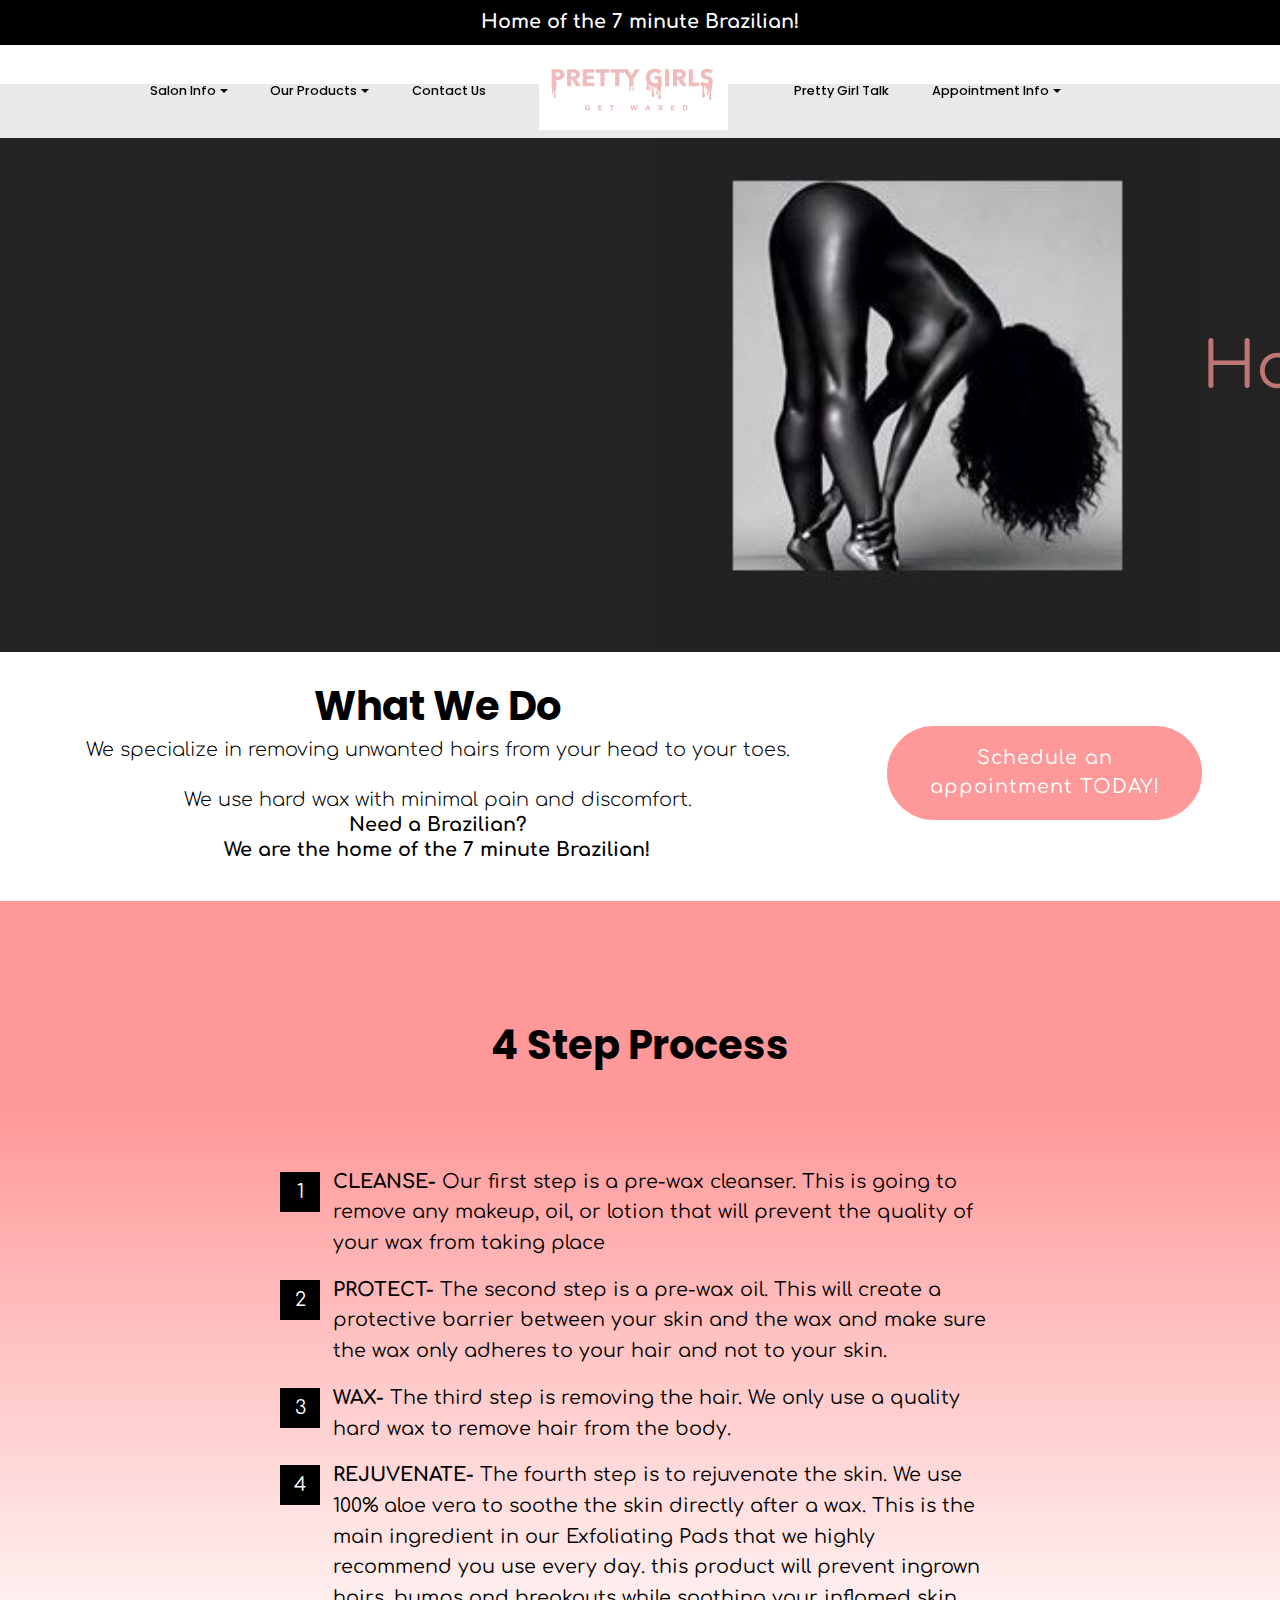
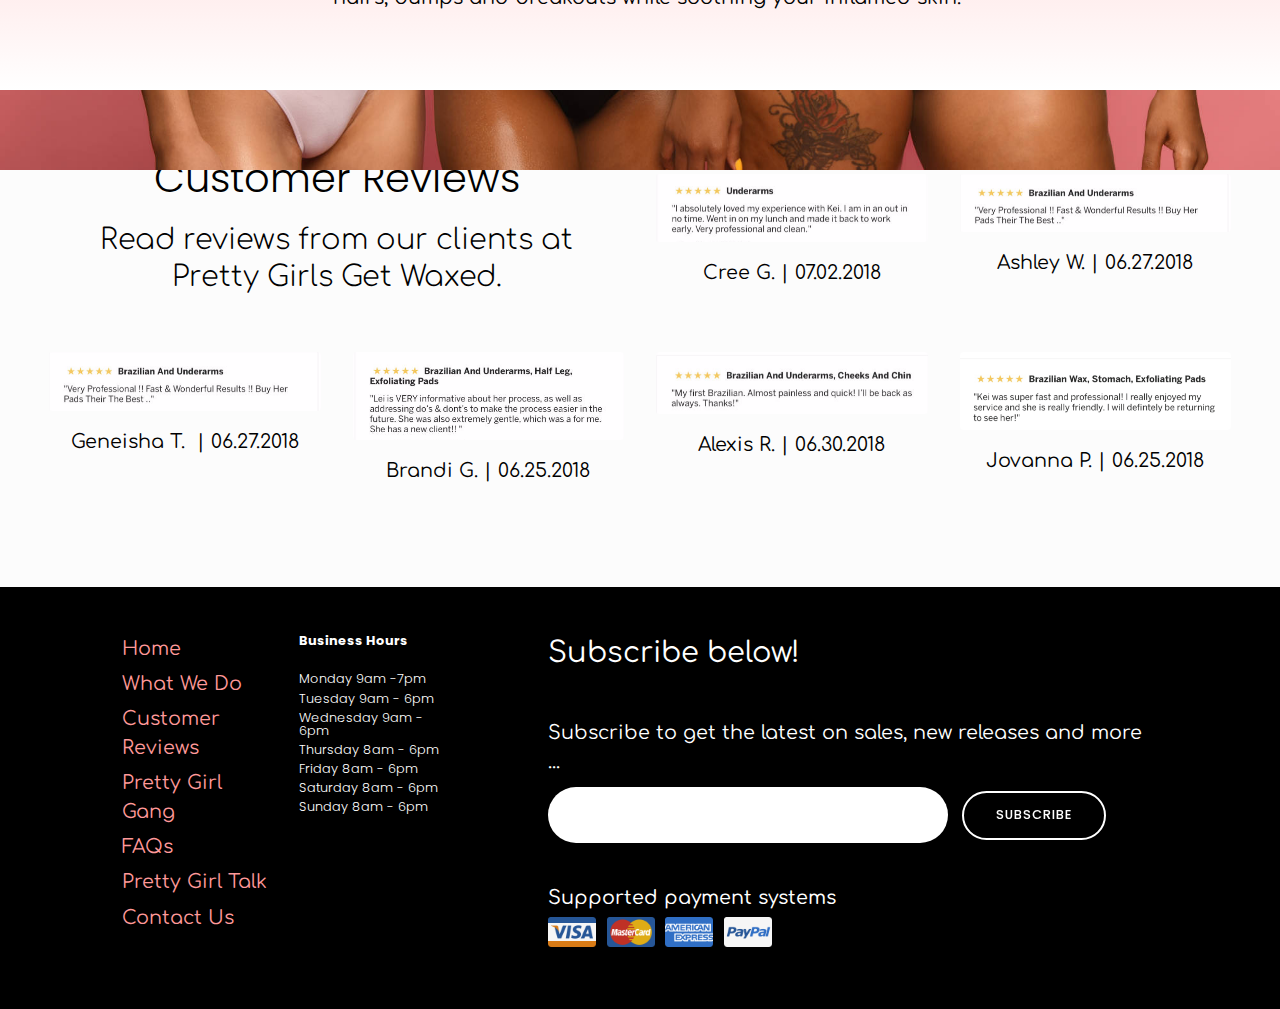
==== page1.html @ 9a61fb4e "create github pages" ====
<!DOCTYPE html>
<html >
<head>
  <!-- Site made with Mobirise Website Builder v4.8.6, https://mobirise.com -->
  <meta charset="UTF-8">
  <meta http-equiv="X-UA-Compatible" content="IE=edge">
  <meta name="generator" content="Mobirise v4.8.6, mobirise.com">
  <meta name="viewport" content="width=device-width, initial-scale=1, minimum-scale=1">
  <link rel="shortcut icon" href="assets/images/1pggw-128x128.png" type="image/x-icon">
  <meta name="description" content="Details about the services offer by Pretty Girls Get Waxed. Customer Reviews.
prettygirlgetwaxed.com">
  <title>What We Do and Customer Reviews</title>
  <link rel="stylesheet" href="assets/web/assets/mobirise-icons/mobirise-icons.css">
  <link rel="stylesheet" href="assets/soundcloud-plugin/style.css">
  <link rel="stylesheet" href="assets/bootstrap/css/bootstrap.min.css">
  <link rel="stylesheet" href="assets/bootstrap/css/bootstrap-grid.min.css">
  <link rel="stylesheet" href="assets/bootstrap/css/bootstrap-reboot.min.css">
  <link rel="stylesheet" href="assets/dropdown/css/style.css">
  <link rel="stylesheet" href="assets/shopping-cart/minicart-theme.css">
  <link rel="stylesheet" href="assets/socicon/css/styles.css">
  <link rel="stylesheet" href="assets/theme/css/style.css">
  <link rel="stylesheet" href="assets/mobirise/css/mbr-additional.css" type="text/css">
  
  
  
</head>
<body>

<!-- Google Analytics -->
<!-- Google Tag Manager (noscript) -->
<noscript><iframe src="https://www.googletagmanager.com/ns.html?id=GTM-PH8NWTV"
height="0" width="0" style="display:none;visibility:hidden"></iframe></noscript>
<!-- End Google Tag Manager (noscript) -->
<!-- /Google Analytics -->


<script>var shopcartSettings = {"shopcart_top_offset":120,"side_offset":20,"site_width":1150,"shopcart_icon_color":"#FFFFFF","shopcart_back_color":"#000000","shopcart_icon_size":30,"sc_count_color":"#FFFFFF","sc_count_back_color":"#f9aeca","sc_count_size":14,"checkout_button":"Check out with"};</script>
  <section class="menu popup-btn-cards cid-qW8cpJUBlB" once="menu" id="menu2-5">

    
    

    <nav class="navbar navbar-dropdown navbar-fixed-top navbar-expand-lg">
        <div class="mbr-overlay" style="opacity: 0.9;"></div>

      <a class="full-link" href="http://www.prettygirlsgetwaxed.com">
        <div class="menu-top card-wrapper mbr-fonts-style mbr-white display-7"><strong> 
            Home of the 7 minute Brazilian!</strong></div>
      </a>
      <div class="collapse navbar-collapse" id="navbarSupportedContent">
            
        <div class="left-menu">
          <ul class="navbar-nav nav-dropdown" data-app-modern-menu="true"><li class="nav-item dropdown">
                  <a class="nav-link link text-black dropdown-toggle display-4" href="https://mobirise.com" data-toggle="dropdown-submenu" aria-expanded="true">
                      Salon Info</a><div class="dropdown-menu"><a class="text-black dropdown-item display-4" href="page1.html" target="_blank">What We Do</a><a class="text-black dropdown-item display-4" href="page1.html#features13-24" target="_blank">Customer Reviews</a><a class="text-black dropdown-item display-4" href="page4.html" target="_blank">Our Policy</a><a class="text-black dropdown-item display-4" href="page4.html#accordion1-20" target="_blank">FAQs</a></div>
              </li>
              <li class="nav-item dropdown open">
                  <a class="nav-link link text-black dropdown-toggle display-4" href="page2.html" data-toggle="dropdown-submenu" aria-expanded="true" target="_blank">
                       Our Products</a><div class="dropdown-menu"><a class="text-black dropdown-item display-4" href="page2.html#header1-2y" target="_blank">Hard Stripless Blue Wax Beads</a><a class="text-black dropdown-item display-4" href="page2.html#features9-2e" target="_blank">Exfoliating Pads</a><a class="text-black dropdown-item display-4" href="page2.html#content7-2f" target="_blank">Pretty Girl Gang Products</a><a class="text-black dropdown-item display-4" href="page2.html#accordion1-22" target="_blank">Shipping &amp; Returns Info</a></div>
              </li><li class="nav-item"><a class="nav-link link text-black display-4" href="page7.html" aria-expanded="false" target="_blank">
                       Contact Us</a></li></ul>
        </div>

        <div class="brand-container">
          <div class="navbar-brand">
              <span class="navbar-logo">
                  <a href="index.html">
                      <img src="assets/images/2logo-368x150.png" alt="Mobirise" title="" style="height: 4.8rem;">
                  </a>
              </span>
              
          </div>
        </div>

        <div class="right-menu">
          <ul class="navbar-nav nav-dropdown" data-app-modern-menu="true"><li class="nav-item">
                <a class="nav-link link text-black display-4" href="page3.html" target="_blank">
                    Pretty Girl Talk</a>
            </li>
            <li class="nav-item dropdown">
                <a class="nav-link link text-black dropdown-toggle display-4" href="https://www.styleseat.com/m/v/prettygirlsgetwaxed?utm_campaign=vanity" target="_blank" data-toggle="dropdown-submenu" aria-expanded="false">
                    Appointment Info</a><div class="dropdown-menu"><a class="text-black dropdown-item display-4" href="https://www.styleseat.com/m/v/prettygirlsgetwaxed?utm_campaign=vanity" target="_blank">Schedule an Appointment</a><a class="text-black dropdown-item display-4" href="page6.html#features9-1y" target="_blank">Cancel an Appointment</a><a class="text-black dropdown-item display-4" href="page6.html#features5-2n" target="_blank">Loyalty Card</a></div>
            </li></ul>
        </div>
      </div>

          <button class="navbar-toggler" type="button" data-toggle="collapse" data-target="#navbarSupportedContent" aria-controls="navbarNavAltMarkup" aria-expanded="false" aria-label="Toggle navigation">
            <div class="hamburger">
                <span></span>
                <span></span>
                <span></span>
                <span></span>
            </div>
          </button>
    </nav>
</section>

<section class="cid-qWZ8j4qhfH" id="content7-1j">

    

    
    <div class="container-fluid">
        <div class="row justify-content-center">
            <div class="col-12 col-lg-6 col-md-8 align-center">
                
                <h2 class="mbr-section-title align-center mbr-fonts-style mbr-bold display-2"></h2>
            </div>
        </div>
    </div>
</section>

<section class="header8 cid-qWkBuk99Wl" id="header8-1a">

    

    

    <div class="animated-text-background display-7" style="color: rgb(255, 153, 153); opacity: 0.7; font-size: 4rem;">
        <span class="animated-element" data-word="Home of the 7 minute Brazilian!" data-speed="80">
        </span>
    </div>
    <div class="container-fluid">
        <div class="row align-items-center">
            <div class="mbr-white col-md-6">
                
                
                
            </div>
            <div class="col-md-6 align-left img-block">
                <div class="mbr-figure">
                    <img src="assets/images/2pggw-280x284.jpg" alt="Mobirise" title="">
                </div>
            </div>
        </div>
    </div>
    
</section>

<section class="cid-qWZ0NijwVP" id="info2-1d">

    

    
    <div class="container-fluid">
        <div class="row justify-content-center">
            <div class="media-container-column col-12 col-lg-8 col-md-6">
                <h2 class="mbr-section-title align-left mbr-fonts-style mbr-bold display-2">
                    What We Do</h2>
                <h3 class="mbr-section-subtitle align-left mbr-fonts-style mbr-light mbr-white display-7">We specialize in removing unwanted hairs from your head to your toes.
<br><br><div>We use hard wax with minimal pain and discomfort.
</div><div>
</div><div><strong>Need a Brazilian?
</strong></div><div>
</div><div><strong>We are the home of the 7 minute Brazilian!
</strong></div></h3>
            </div>
            <div class="media-container-column col-12 col-lg-4 col-md-6">
                <div class="mbr-section-btn align-center"><a class="btn btn-primary display-7" href="https://mobirise.com">Schedule an appointment TODAY!</a></div>
            </div>
        </div>
    </div>
</section>

<section class="cid-qWZ2EuVFzm" id="content7-1f">

    

    
    <div class="container-fluid">
        <div class="row justify-content-center">
            <div class="col-12 col-lg-6 col-md-8 align-center">
                
                <h2 class="mbr-section-title align-center mbr-fonts-style mbr-bold display-2">4 Step Process</h2>
            </div>
        </div>
    </div>
</section>

<section class="mbr-section article content4 cid-qWZ21jhCSt" id="content4-1e">
     

    <div class="container">
        <div class="media-container-row">
            <div class="mbr-text counter-container col-12 col-md-8 mbr-fonts-style display-7">
                <ol>
                    <li><strong>CLEANSE-&nbsp;</strong>Our first step is a pre-wax cleanser. This is going to remove any makeup, oil, or lotion that will prevent the quality of your wax from taking place&nbsp;</li>
                    <li>
                        <strong>PROTECT- </strong>The second step is a pre-wax oil. This will create a protective barrier between your skin and the wax and make sure the wax only adheres to your hair and not to your skin.</li>
                    <li><strong>WAX-</strong>&nbsp;The third step is removing the hair. We only use a quality hard wax to remove hair from the body.</li><li><strong>REJUVENATE- </strong>The fourth step is to rejuvenate the skin. We use 100% aloe vera to soothe the skin directly after a wax. This is the main ingredient in our Exfoliating Pads that we highly recommend you use every day. this product will prevent ingrown hairs, bumps and breakouts while soothing your inflamed skin.</li>
                </ol>
            </div>
        </div>
    </div>
</section>

<section class="mbr-section features13 cid-qX8dP1ncSU mbr-parallax-background" id="features13-24">

    

    <div class="mbr-overlay" style="opacity: 0.8; background-color: rgb(255, 255, 255);">
    </div>

    <div class="container-fluid">
        <div class="row">
            <div class="col-12 text-row col-md-6">
                <h2 class="align-center pb-3 mbr-fonts-style display-2">
                    Customer Reviews</h2>
                <h3 class="mbr-section-subtitle align-center mbr-light pb-3 mbr-fonts-style display-5">
                    Read reviews from our clients at<br>Pretty Girls Get Waxed.</h3>
                
            </div>
            <div class="card px-3 py-4 col-12 col-md-6 col-lg-4 col-xl-3">
                <div class="card-wrapper">
                    <div class="card-img">
                        <img src="assets/images/image1-1-578x191.jpg" alt="Mobirise" title="">
                    </div>
                    <div class="card-box">
                        <p class="mbr-text mbr-fonts-style align-center display-7">
                            Cree G. | 07.02.2018</p>
                        
                    </div>
                </div>
            </div>

            <div class="card px-3 py-4 col-12 col-md-6 col-lg-4 col-xl-3">
                <div class="card-wrapper">
                    <div class="card-img">
                        <img src="assets/images/image2-1-578x341.jpg" alt="Mobirise" title="">
                    </div>
                    <div class="card-box">
                        <p class="mbr-text mbr-fonts-style align-center display-7">
                            Ashley W. | 06.27.2018</p>
                        
                    </div>
                </div>
            </div>

            <div class="card px-3 py-4 col-12 col-md-6 col-lg-4 col-xl-3">
                <div class="card-wrapper">
                    <div class="card-img">
                        <img src="assets/images/image2-1-578x341.jpg" alt="Mobirise" title="">
                    </div>
                    <div class="card-box">
                        <p class="mbr-text mbr-fonts-style align-center display-7">
                            Geneisha T. &nbsp;| 06.27.2018</p>
                        
                    </div>
                </div>
            </div>

            <div class="card px-3 py-4 col-12 col-md-6 col-lg-4 col-xl-3">
                <div class="card-wrapper">
                    <div class="card-img">
                        <img src="assets/images/image3-578x238.jpg" alt="Mobirise" title="">
                    </div>
                    <div class="card-box">
                        <p class="mbr-text mbr-fonts-style align-center display-7">
                            Brandi G. | 06.25.2018</p>
                        
                    </div>
                </div>
            </div>

            <div class="card px-3 py-4 col-12 col-md-6 col-lg-4 col-xl-3">
                <div class="card-wrapper">
                    <div class="card-img">
                        <img src="assets/images/image4-578x175.jpg" alt="Mobirise" title="">
                    </div>
                    <div class="card-box">
                        <p class="mbr-text mbr-fonts-style align-center display-7">
                            Alexis R. | 06.30.2018</p>
                        
                    </div>
                </div>
            </div>

            <div class="card px-3 py-4 col-12 col-md-6 col-lg-4 col-xl-3">
                <div class="card-wrapper">
                    <div class="card-img">
                        <img src="assets/images/image5-578x1028.png" alt="Mobirise" title="">
                    </div>
                    <div class="card-box">
                        <p class="mbr-text mbr-fonts-style align-center display-7">
                            Jovanna P. | 06.25.2018</p>
                        
                    </div>
                </div>
            </div>
        </div>
    </div>
</section>

<section class="cid-qWdP2Ctw2W" id="footer3-l">
    

    

    <div class="container-fluid">
        <div class="row align-center justify-content-center">
            <div class="col-lg-6 col-xl-4">
                
                <div class="row column-menu">
                    <div class="col-xl-5 col-md-6">
                        <ul class="firstColumn align-left mbr-white mbr-fonts-style display-7">
                            <li><strong><a href="index.html">Home</a></strong></li><li><strong><a href="page1.html">What We Do</a></strong></li><li><strong><a href="page1.html#testimonials-slider1-g" target="_blank">Customer Reviews</a></strong></li><li><strong><a href="page2.html">Pretty Girl Gang</a></strong></li><li><strong><a href="page2.html#accordion1-r" target="_blank">FAQs</a></strong></li><li><strong><a href="page3.html">Pretty Girl Talk</a></strong></li><li><strong><a href="page7.html" target="_blank">Contact Us</a><br></strong><br></li>
                        </ul>
                    </div>
                    <div class="col-xl-5 col-md-6">
                        <ul class="secondColumn align-left mbr-white mbr-fonts-style display-4">
                            <li><strong>Business Hours
</strong></li><li><strong><br></strong></li><li>Monday 9am -7pm
</li><li>Tuesday 9am - 6pm
</li><li>Wednesday 9am - 6pm
</li><li>Thursday 8am - 6pm
</li><li>Friday 8am - 6pm
</li><li>Saturday 8am - 6pm
</li><li>Sunday 8am - 6pm
</li><li><br></li>
                        </ul>
                    </div>
                </div>
            </div>
            <div class="col-lg-6 col-xl-6 form-section">
                <ul class="mbr-list list-inline align-left">
                    
                    
                    
                <li class="list-inline-item mbr-fonts-style display-5">Subscribe below!</li></ul>
                <div class="input-form">
                    <span class="mbr-fonts-style form-text display-7">
                      Subscribe to get the latest on sales, new releases and more ...
                    </span>
                    <div class="form1" data-form-type="formoid">
                        <div data-form-alert="" hidden="">
                            Thanks for filling out the form!
                        </div>
                        <form class="mbr-form" action="https://mobirise.com/" method="post" data-form-title="My Mobirise Form"><input type="hidden" name="email" data-form-email="true" value="ArprJKw5Wwf+ElY/pa+i3WA42dNZy1YelIop41Ia55y7GxP6dt47EOy5g7bemc4Xrewe1GeCurZMlydhQrkBNrotCbipu0TJZPHLQGFwm1V9dkn3DfQMHfi/DHPJpqo+">
                            <div class="input-wrap" data-for="email">
                                <input type="text" class="field special-form display-7" name="email" data-form-field="E-mail" required="" id="email-footer3-l">
                            </div>
                            <span class="input-group-btn"><button href="https://mobirise.com/" type="submit" class="btn btn-form btn-white-outline display-4">SUBSCRIBE</button></span>
                        </form>
                    </div>
                </div>
                <h3 class="subtext-1 mbr-fonts-style pb-3 display-4"></h3>
                <h3 class="subtext-2 mbr-fonts-style display-7">
                    Supported payment systems
                </h3>
                <ul class="card-support align-left">
                    <li>
                        <img src="assets/images/visa.png" height="30" alt="Visa">
                    </li>
                    <li>
                        <img src="assets/images/master-card.png" height="30" alt="Master Card">
                    </li>
                    <li>
                        <img src="assets/images/american-express.png" height="30" alt="American Express">
                    </li>
                    <li>
                        <img src="assets/images/paypal.png" height="30" alt="PayPal">
                    </li>
                    
                    
                    
                    
                    
                    
                    
                    
                    
                </ul>
            </div>
        </div>
    </div>
</section>


  <script src="assets/web/assets/jquery/jquery.min.js"></script>
  <script src="assets/popper/popper.min.js"></script>
  <script src="assets/bootstrap/js/bootstrap.min.js"></script>
  <script src="assets/dropdown/js/script.min.js"></script>
  <script src="assets/shopping-cart/minicart.js"></script>
  <script src="assets/shopping-cart/jquery.easing.min.js"></script>
  <script src="assets/shopping-cart/minicart-customizer.js"></script>
  <script src="assets/touchswipe/jquery.touch-swipe.min.js"></script>
  <script src="assets/mbr-animated-bg-text/mbr-animated-bg-text.js"></script>
  <script src="assets/parallax/jarallax.min.js"></script>
  <script src="assets/smoothscroll/smooth-scroll.js"></script>
  <script src="assets/theme/js/script.js"></script>
  <script src="assets/formoid/formoid.min.js"></script>
  
  
</body>
</html>
---- assets/web/assets/mobirise-icons/mobirise-icons.css ----
@font-face {
  font-family: 'MobiriseIcons';
  src:  url('mobirise-icons.eot?spat4u');
  src:  url('mobirise-icons.eot?spat4u#iefix') format('embedded-opentype'),
    url('mobirise-icons.ttf?spat4u') format('truetype'),
    url('mobirise-icons.woff?spat4u') format('woff'),
    url('mobirise-icons.svg?spat4u#MobiriseIcons') format('svg');
  font-weight: normal;
  font-style: normal;
}

[class^="mbri-"], [class*=" mbri-"] {
  /* use !important to prevent issues with browser extensions that change fonts */
  font-family: MobiriseIcons !important;
  speak: none;
  font-style: normal;
  font-weight: normal;
  font-variant: normal;
  text-transform: none;
  line-height: 1;

  /* Better Font Rendering =========== */
  -webkit-font-smoothing: antialiased;
  -moz-osx-font-smoothing: grayscale;
}

.mbri-add-submenu:before {
  content: "\e900";
}
.mbri-alert:before {
  content: "\e901";
}
.mbri-align-center:before {
  content: "\e902";
}
.mbri-align-justify:before {
  content: "\e903";
}
.mbri-align-left:before {
  content: "\e904";
}
.mbri-align-right:before {
  content: "\e905";
}
.mbri-android:before {
  content: "\e906";
}
.mbri-apple:before {
  content: "\e907";
}
.mbri-arrow-down:before {
  content: "\e908";
}
.mbri-arrow-next:before {
  content: "\e909";
}
.mbri-arrow-prev:before {
  content: "\e90a";
}
.mbri-arrow-up:before {
  content: "\e90b";
}
.mbri-bold:before {
  content: "\e90c";
}
.mbri-bookmark:before {
  content: "\e90d";
}
.mbri-bootstrap:before {
  content: "\e90e";
}
.mbri-briefcase:before {
  content: "\e90f";
}
.mbri-browse:before {
  content: "\e910";
}
.mbri-bulleted-list:before {
  content: "\e911";
}
.mbri-calendar:before {
  content: "\e912";
}
.mbri-camera:before {
  content: "\e913";
}
.mbri-cart-add:before {
  content: "\e914";
}
.mbri-cart-full:before {
  content: "\e915";
}
.mbri-cash:before {
  content: "\e916";
}
.mbri-change-style:before {
  content: "\e917";
}
.mbri-chat:before {
  content: "\e918";
}
.mbri-clock:before {
  content: "\e919";
}
.mbri-close:before {
  content: "\e91a";
}
.mbri-cloud:before {
  content: "\e91b";
}
.mbri-code:before {
  content: "\e91c";
}
.mbri-contact-form:before {
  content: "\e91d";
}
.mbri-credit-card:before {
  content: "\e91e";
}
.mbri-cursor-click:before {
  content: "\e91f";
}
.mbri-cust-feedback:before {
  content: "\e920";
}
.mbri-database:before {
  content: "\e921";
}
.mbri-delivery:before {
  content: "\e922";
}
.mbri-desktop:before {
  content: "\e923";
}
.mbri-devices:before {
  content: "\e924";
}
.mbri-down:before {
  content: "\e925";
}
.mbri-download:before {
  content: "\e989";
}
.mbri-drag-n-drop:before {
  content: "\e927";
}
.mbri-drag-n-drop2:before {
  content: "\e928";
}
.mbri-edit:before {
  content: "\e929";
}
.mbri-edit2:before {
  content: "\e92a";
}
.mbri-error:before {
  content: "\e92b";
}
.mbri-extension:before {
  content: "\e92c";
}
.mbri-features:before {
  content: "\e92d";
}
.mbri-file:before {
  content: "\e92e";
}
.mbri-flag:before {
  content: "\e92f";
}
.mbri-folder:before {
  content: "\e930";
}
.mbri-gift:before {
  content: "\e931";
}
.mbri-github:before {
  content: "\e932";
}
.mbri-globe:before {
  content: "\e933";
}
.mbri-globe-2:before {
  content: "\e934";
}
.mbri-growing-chart:before {
  content: "\e935";
}
.mbri-hearth:before {
  content: "\e936";
}
.mbri-help:before {
  content: "\e937";
}
.mbri-home:before {
  content: "\e938";
}
.mbri-hot-cup:before {
  content: "\e939";
}
.mbri-idea:before {
  content: "\e93a";
}
.mbri-image-gallery:before {
  content: "\e93b";
}
.mbri-image-slider:before {
  content: "\e93c";
}
.mbri-info:before {
  content: "\e93d";
}
.mbri-italic:before {
  content: "\e93e";
}
.mbri-key:before {
  content: "\e93f";
}
.mbri-laptop:before {
  content: "\e940";
}
.mbri-layers:before {
  content: "\e941";
}
.mbri-left-right:before {
  content: "\e942";
}
.mbri-left:before {
  content: "\e943";
}
.mbri-letter:before {
  content: "\e944";
}
.mbri-like:before {
  content: "\e945";
}
.mbri-link:before {
  content: "\e946";
}
.mbri-lock:before {
  content: "\e947";
}
.mbri-login:before {
  content: "\e948";
}
.mbri-logout:before {
  content: "\e949";
}
.mbri-magic-stick:before {
  content: "\e94a";
}
.mbri-map-pin:before {
  content: "\e94b";
}
.mbri-menu:before {
  content: "\e94c";
}
.mbri-mobile:before {
  content: "\e94d";
}
.mbri-mobile2:before {
  content: "\e94e";
}
.mbri-mobirise:before {
  content: "\e94f";
}
.mbri-more-horizontal:before {
  content: "\e950";
}
.mbri-more-vertical:before {
  content: "\e951";
}
.mbri-music:before {
  content: "\e952";
}
.mbri-new-file:before {
  content: "\e953";
}
.mbri-numbered-list:before {
  content: "\e954";
}
.mbri-opened-folder:before {
  content: "\e955";
}
.mbri-pages:before {
  content: "\e956";
}
.mbri-paper-plane:before {
  content: "\e957";
}
.mbri-paperclip:before {
  content: "\e958";
}
.mbri-photo:before {
  content: "\e959";
}
.mbri-photos:before {
  content: "\e95a";
}
.mbri-pin:before {
  content: "\e95b";
}
.mbri-play:before {
  content: "\e95c";
}
.mbri-plus:before {
  content: "\e95d";
}
.mbri-preview:before {
  content: "\e95e";
}
.mbri-print:before {
  content: "\e95f";
}
.mbri-protect:before {
  content: "\e960";
}
.mbri-question:before {
  content: "\e961";
}
.mbri-quote-left:before {
  content: "\e962";
}
.mbri-quote-right:before {
  content: "\e963";
}
.mbri-refresh:before {
  content: "\e964";
}
.mbri-responsive:before {
  content: "\e965";
}
.mbri-right:before {
  content: "\e966";
}
.mbri-rocket:before {
  content: "\e967";
}
.mbri-sad-face:before {
  content: "\e968";
}
.mbri-sale:before {
  content: "\e969";
}
.mbri-save:before {
  content: "\e96a";
}
.mbri-search:before {
  content: "\e96b";
}
.mbri-setting:before {
  content: "\e96c";
}
.mbri-setting2:before {
  content: "\e96d";
}
.mbri-setting3:before {
  content: "\e96e";
}
.mbri-share:before {
  content: "\e96f";
}
.mbri-shopping-bag:before {
  content: "\e970";
}
.mbri-shopping-basket:before {
  content: "\e971";
}
.mbri-shopping-cart:before {
  content: "\e972";
}
.mbri-sites:before {
  content: "\e973";
}
.mbri-smile-face:before {
  content: "\e974";
}
.mbri-speed:before {
  content: "\e975";
}
.mbri-star:before {
  content: "\e976";
}
.mbri-success:before {
  content: "\e977";
}
.mbri-sun:before {
  content: "\e978";
}
.mbri-sun2:before {
  content: "\e979";
}
.mbri-tablet:before {
  content: "\e97a";
}
.mbri-tablet-vertical:before {
  content: "\e97b";
}
.mbri-target:before {
  content: "\e97c";
}
.mbri-timer:before {
  content: "\e97d";
}
.mbri-to-ftp:before {
  content: "\e97e";
}
.mbri-to-local-drive:before {
  content: "\e97f";
}
.mbri-touch-swipe:before {
  content: "\e980";
}
.mbri-touch:before {
  content: "\e981";
}
.mbri-trash:before {
  content: "\e982";
}
.mbri-underline:before {
  content: "\e983";
}
.mbri-unlink:before {
  content: "\e984";
}
.mbri-unlock:before {
  content: "\e985";
}
.mbri-up-down:before {
  content: "\e986";
}
.mbri-up:before {
  content: "\e987";
}
.mbri-update:before {
  content: "\e988";
}
.mbri-upload:before {
 content: "\e926"; 
}
.mbri-user:before {
  content: "\e98a";
}
.mbri-user2:before {
  content: "\e98b";
}
.mbri-users:before {
  content: "\e98c";
}
.mbri-video:before {
  content: "\e98d";
}
.mbri-video-play:before {
  content: "\e98e";
}
.mbri-watch:before {
  content: "\e98f";
}
.mbri-website-theme:before {
  content: "\e990";
}
.mbri-wifi:before {
  content: "\e991";
}
.mbri-windows:before {
  content: "\e992";
}
.mbri-zoom-out:before {
  content: "\e993";
}
.mbri-redo:before {
  content: "\e994";
}
.mbri-undo:before {
  content: "\e995";
}
---- assets/soundcloud-plugin/style.css ----
.addons-container {
  position: relative;
  margin-left: auto;
  margin-right: auto;
  padding-right: 15px;
  padding-left: 15px; }
  @media (min-width: 576px) {
    .addons-container {
      padding-right: 15px;
      padding-left: 15px; } }
  @media (min-width: 768px) {
    .addons-container {
      padding-right: 15px;
      padding-left: 15px; } }
  @media (min-width: 992px) {
    .addons-container {
      padding-right: 15px;
      padding-left: 15px; } }
  @media (min-width: 1200px) {
    .addons-container {
      padding-right: 15px;
      padding-left: 15px; } }
  @media (min-width: 576px) {
    .addons-container {
      width: 540px;
      max-width: 100%; } }
  @media (min-width: 768px) {
    .addons-container {
      width: 720px;
      max-width: 100%; } }
  @media (min-width: 992px) {
    .addons-container {
      width: 960px;
      max-width: 100%; } }
  @media (min-width: 1200px) {
    .addons-container {
      width: 1140px;
      max-width: 100%; } }

.addons-container-inner{
    position: relative;
    width: 100%;
    min-height: 1px;
    padding-right: 15px;
    padding-left: 15px;
}
@media (min-width: 567px) {
    .addons-container-inner{
        -ms-flex: 0 0 66.666667%;
        flex: 0 0 66.666667%;
        max-width: 66.666667%;
    }
}
.addons-row{
    display: flex;
    justify-content:center;
}
---- assets/dropdown/css/style.css ----
.navbar-dropdown {
  left: 0;
  padding: 0;
  position: absolute;
  right: 0;
  top: 0;
  transition: all 0.45s ease;
  z-index: 1030;
  background: #282828; }
  .navbar-dropdown .navbar-logo {
    margin-right: 0.8rem;
    transition: margin 0.3s ease-in-out;
    vertical-align: middle; }
    .navbar-dropdown .navbar-logo img {
      height: 3.125rem;
      transition: all 0.3s ease-in-out; }
    .navbar-dropdown .navbar-logo.mbr-iconfont {
      font-size: 3.125rem;
      line-height: 3.125rem; }
  .navbar-dropdown .navbar-caption {
    font-weight: 700;
    white-space: normal;
    vertical-align: -4px;
    line-height: 3.125rem !important; }
    .navbar-dropdown .navbar-caption, .navbar-dropdown .navbar-caption:hover {
      color: inherit;
      text-decoration: none; }
  .navbar-dropdown .mbr-iconfont + .navbar-caption {
    vertical-align: -1px; }
  .navbar-dropdown.navbar-fixed-top {
    position: fixed; }
  .navbar-dropdown .navbar-brand span {
    vertical-align: -4px; }
  .navbar-dropdown.bg-color.transparent {
    background: none; }
  .navbar-dropdown.navbar-short .navbar-brand {
    padding: 0.625rem 0; }
    .navbar-dropdown.navbar-short .navbar-brand span {
      vertical-align: -1px; }
  .navbar-dropdown.navbar-short .navbar-caption {
    line-height: 2.375rem !important;
    vertical-align: -2px; }
  .navbar-dropdown.navbar-short .navbar-logo {
    margin-right: 0.5rem; }
    .navbar-dropdown.navbar-short .navbar-logo img {
      height: 2.375rem; }
    .navbar-dropdown.navbar-short .navbar-logo.mbr-iconfont {
      font-size: 2.375rem;
      line-height: 2.375rem; }
  .navbar-dropdown.navbar-short .mbr-table-cell {
    height: 3.625rem; }
  .navbar-dropdown .navbar-close {
    left: 0.6875rem;
    position: fixed;
    top: 0.75rem;
    z-index: 1000; }
  .navbar-dropdown .hamburger-icon {
    content: "";
    display: inline-block;
    vertical-align: middle;
    width: 16px;
    -webkit-box-shadow: 0 -6px 0 1px #282828,0 0 0 1px #282828,0 6px 0 1px #282828;
    -moz-box-shadow: 0 -6px 0 1px #282828,0 0 0 1px #282828,0 6px 0 1px #282828;
    box-shadow: 0 -6px 0 1px #282828,0 0 0 1px #282828,0 6px 0 1px #282828; }

.dropdown-menu .dropdown-toggle[data-toggle="dropdown-submenu"]::after {
  border-bottom: 0.35em solid transparent;
  border-left: 0.35em solid;
  border-right: 0;
  border-top: 0.35em solid transparent;
  margin-left: 0.3rem; }

.dropdown-menu .dropdown-item:focus {
  outline: 0; }

.nav-dropdown {
  font-size: 0.75rem;
  font-weight: 500;
  height: auto !important; }
  .nav-dropdown .nav-btn {
    padding-left: 1rem; }
  .nav-dropdown .link {
    margin: .667em 1.667em;
    font-weight: 500;
    padding: 0;
    transition: color .2s ease-in-out; }
    .nav-dropdown .link.dropdown-toggle {
      margin-right: 2.583em; }
      .nav-dropdown .link.dropdown-toggle::after {
        margin-left: .25rem;
        border-top: 0.35em solid;
        border-right: 0.35em solid transparent;
        border-left: 0.35em solid transparent;
        border-bottom: 0; }
      .nav-dropdown .link.dropdown-toggle[aria-expanded="true"] {
        margin: 0;
        padding: 0.667em 3.263em  0.667em 1.667em; }
  .nav-dropdown .link::after,
  .nav-dropdown .dropdown-item::after {
    color: inherit; }
  .nav-dropdown .btn {
    font-size: 0.75rem;
    font-weight: 700;
    letter-spacing: 0;
    margin-bottom: 0;
    padding-left: 1.25rem;
    padding-right: 1.25rem; }
  .nav-dropdown .dropdown-menu {
    border-radius: 0;
    border: 0;
    left: 0;
    margin: 0;
    padding-bottom: 1.25rem;
    padding-top: 1.25rem;
    position: relative; }
  .nav-dropdown .dropdown-submenu {
    margin-left: 0.125rem;
    top: 0; }
  .nav-dropdown .dropdown-item {
    font-size: 0.8125rem;
    font-weight: 500;
    line-height: 2;
    padding: 0.3846em 4.615em 0.3846em 1.5385em;
    position: relative;
    transition: color .2s ease-in-out, background-color .2s ease-in-out; }
    .nav-dropdown .dropdown-item::after {
      margin-top: -0.3077em;
      position: absolute;
      right: 1.1538em;
      top: 50%; }
    .nav-dropdown .dropdown-item:focus, .nav-dropdown .dropdown-item:hover {
      background: none; }

@media (max-width: 767px) {
  .nav-dropdown.navbar-toggleable-sm {
    bottom: 0;
    display: none;
    left: 0;
    overflow-x: hidden;
    position: fixed;
    top: 0;
    transform: translateX(-100%);
    -ms-transform: translateX(-100%);
    -webkit-transform: translateX(-100%);
    width: 18.75rem;
    z-index: 999; } }
.nav-dropdown.navbar-toggleable-xl {
  bottom: 0;
  display: none;
  left: 0;
  overflow-x: hidden;
  position: fixed;
  top: 0;
  transform: translateX(-100%);
  -ms-transform: translateX(-100%);
  -webkit-transform: translateX(-100%);
  width: 18.75rem;
  z-index: 999; }

.nav-dropdown-sm {
  display: block !important;
  overflow-x: hidden;
  overflow: auto;
  padding-top: 3.875rem; }
  .nav-dropdown-sm::after {
    content: "";
    display: block;
    height: 3rem;
    width: 100%; }
  .nav-dropdown-sm.collapse.in ~ .navbar-close {
    display: block !important; }
  .nav-dropdown-sm.collapsing, .nav-dropdown-sm.collapse.in {
    transform: translateX(0);
    -ms-transform: translateX(0);
    -webkit-transform: translateX(0);
    transition: all 0.25s ease-out;
    -webkit-transition: all 0.25s ease-out;
    background: #282828; }
  .nav-dropdown-sm.collapsing[aria-expanded="false"] {
    transform: translateX(-100%);
    -ms-transform: translateX(-100%);
    -webkit-transform: translateX(-100%); }
  .nav-dropdown-sm .nav-item {
    display: block;
    margin-left: 0 !important;
    padding-left: 0; }
  .nav-dropdown-sm .link,
  .nav-dropdown-sm .dropdown-item {
    border-top: 1px dotted rgba(255, 255, 255, 0.1);
    font-size: 0.8125rem;
    line-height: 1.6;
    margin: 0 !important;
    padding: 0.875rem 2.4rem 0.875rem 1.5625rem !important;
    position: relative;
    white-space: normal; }
    .nav-dropdown-sm .link:focus, .nav-dropdown-sm .link:hover,
    .nav-dropdown-sm .dropdown-item:focus,
    .nav-dropdown-sm .dropdown-item:hover {
      background: rgba(0, 0, 0, 0.2) !important;
      color: #c0a375; }
  .nav-dropdown-sm .nav-btn {
    position: relative;
    padding: 1.5625rem 1.5625rem 0 1.5625rem; }
    .nav-dropdown-sm .nav-btn::before {
      border-top: 1px dotted rgba(255, 255, 255, 0.1);
      content: "";
      left: 0;
      position: absolute;
      top: 0;
      width: 100%; }
    .nav-dropdown-sm .nav-btn + .nav-btn {
      padding-top: 0.625rem; }
      .nav-dropdown-sm .nav-btn + .nav-btn::before {
        display: none; }
  .nav-dropdown-sm .btn {
    padding: 0.625rem 0; }
  .nav-dropdown-sm .dropdown-toggle[data-toggle="dropdown-submenu"]::after {
    margin-left: .25rem;
    border-top: 0.35em solid;
    border-right: 0.35em solid transparent;
    border-left: 0.35em solid transparent;
    border-bottom: 0; }
  .nav-dropdown-sm .dropdown-toggle[data-toggle="dropdown-submenu"][aria-expanded="true"]::after {
    border-top: 0;
    border-right: 0.35em solid transparent;
    border-left: 0.35em solid transparent;
    border-bottom: 0.35em solid; }
  .nav-dropdown-sm .dropdown-menu {
    margin: 0;
    padding: 0;
    position: relative;
    top: 0;
    left: 0;
    width: 100%;
    border: 0;
    float: none;
    border-radius: 0;
    background: none; }
  .nav-dropdown-sm .dropdown-submenu {
    left: 100%;
    margin-left: 0.125rem;
    margin-top: -1.25rem;
    top: 0; }

.navbar-toggleable-sm .nav-dropdown .dropdown-menu {
  position: absolute; }

.navbar-toggleable-sm .nav-dropdown .dropdown-submenu {
  left: 100%;
  margin-left: 0.125rem;
  margin-top: -1.25rem;
  top: 0; }

.navbar-toggleable-sm.opened .nav-dropdown .dropdown-menu {
  position: relative; }

.navbar-toggleable-sm.opened .nav-dropdown .dropdown-submenu {
  left: 0;
  margin-left: 00rem;
  margin-top: 0rem;
  top: 0; }

.is-builder .nav-dropdown.collapsing {
  transition: none !important; }

/*# sourceMappingURL=style.css.map */
---- assets/shopping-cart/minicart-theme.css ----
@font-face {
   font-family: 'ShoppingCart';
    src:  url('shoppingcart.eot');
    src:  url('shoppingcart.eot#iefix') format('embedded-opentype'),
          url('shoppingcart.ttf') format('truetype'),
          url('shoppingcart.woff') format('woff'),
          url('shoppingcart.svg#icomoon') format('svg');
    font-weight: normal;
    font-style: normal;
}
/* 
  font was generated with iconmoon
*/

.shoppingcart-icons.icon-local_grocery_store:before {
    content: "\e1df";
}
.shoppingcart-icons.icon-card_giftcard:before {
    content: "\e308";
}

#PPMiniCart {
  z-index: 3000; }

#PPMiniCart .minicart-subtotal{
      right: 10px;
      left: auto !important;
}
.shoppingcart-icons {
  font-family: 'ShoppingCart';
  font-weight: normal;
  font-style: normal;
  font-size: 24px;
  line-height: 1;
  letter-spacing: normal;
  text-transform: none;
  display: inline-block;
  white-space: nowrap;
  word-wrap: normal;
  direction: ltr;
  -webkit-font-feature-settings: 'liga';
  -webkit-font-smoothing: antialiased; }

#mc-shopcart {
  position: fixed;
  z-index: 105;
  display: block;
  font-size: 50px;
  padding: 10px;
  color: black;
  border-radius: 50%;
  background-color: rgba(250, 250, 250, 0.95); }
  #mc-shopcart span#mc-shopcart-qty {
    font: 300 12px sans-serif;
    position: absolute;
    top: 2px;
    right: -5px;
    padding: 3px 7px;
    white-space: nowrap;
    color: #fff;
    border-radius: 10px;
    background-color: #05a; }
    #mc-shopcart span#mc-shopcart-qty:empty {
      display: none; }

#giftcard-to-shopcart {
  border-radius: 50%;
  padding: 3px;
  position: absolute;
  z-index: 1000; }
#mc-shopcart {
  cursor: pointer;
}
---- assets/socicon/css/styles.css ----
@charset "UTF-8";

@font-face {
  font-family: "socicon";
  src:url("../fonts/socicon.eot");
  src:url("../fonts/socicon.eot?#iefix") format("embedded-opentype"),
    url("../fonts/socicon.woff") format("woff"),
    url("../fonts/socicon.ttf") format("truetype"),
    url("../fonts/socicon.svg#socicon") format("svg");
  font-weight: normal;
  font-style: normal;

}

[data-icon]:before {
  font-family: "socicon" !important;
  content: attr(data-icon);
  font-style: normal !important;
  font-weight: normal !important;
  font-variant: normal !important;
  text-transform: none !important;
  speak: none;
  line-height: 1;
  -webkit-font-smoothing: antialiased;
  -moz-osx-font-smoothing: grayscale;
}

[class^="socicon-"]:before,
[class*=" socicon-"]:before {
  font-family: "socicon" !important;
  font-style: normal !important;
  font-weight: normal !important;
  font-variant: normal !important;
  text-transform: none !important;
  speak: none;
  line-height: 1;
  -webkit-font-smoothing: antialiased;
  -moz-osx-font-smoothing: grayscale;
}

.socicon-modelmayhem:before {
  content: "\e000";
}
.socicon-mixcloud:before {
  content: "\e001";
}
.socicon-drupal:before {
  content: "\e002";
}
.socicon-swarm:before {
  content: "\e003";
}
.socicon-istock:before {
  content: "\e004";
}
.socicon-yammer:before {
  content: "\e005";
}
.socicon-ello:before {
  content: "\e006";
}
.socicon-stackoverflow:before {
  content: "\e007";
}
.socicon-persona:before {
  content: "\e008";
}
.socicon-triplej:before {
  content: "\e009";
}
.socicon-houzz:before {
  content: "\e00a";
}
.socicon-rss:before {
  content: "\e00b";
}
.socicon-paypal:before {
  content: "\e00c";
}
.socicon-odnoklassniki:before {
  content: "\e00d";
}
.socicon-airbnb:before {
  content: "\e00e";
}
.socicon-periscope:before {
  content: "\e00f";
}
.socicon-outlook:before {
  content: "\e010";
}
.socicon-coderwall:before {
  content: "\e011";
}
.socicon-tripadvisor:before {
  content: "\e012";
}
.socicon-appnet:before {
  content: "\e013";
}
.socicon-goodreads:before {
  content: "\e014";
}
.socicon-tripit:before {
  content: "\e015";
}
.socicon-lanyrd:before {
  content: "\e016";
}
.socicon-slideshare:before {
  content: "\e017";
}
.socicon-buffer:before {
  content: "\e018";
}
.socicon-disqus:before {
  content: "\e019";
}
.socicon-vkontakte:before {
  content: "\e01a";
}
.socicon-whatsapp:before {
  content: "\e01b";
}
.socicon-patreon:before {
  content: "\e01c";
}
.socicon-storehouse:before {
  content: "\e01d";
}
.socicon-pocket:before {
  content: "\e01e";
}
.socicon-mail:before {
  content: "\e01f";
}
.socicon-blogger:before {
  content: "\e020";
}
.socicon-technorati:before {
  content: "\e021";
}
.socicon-reddit:before {
  content: "\e022";
}
.socicon-dribbble:before {
  content: "\e023";
}
.socicon-stumbleupon:before {
  content: "\e024";
}
.socicon-digg:before {
  content: "\e025";
}
.socicon-envato:before {
  content: "\e026";
}
.socicon-behance:before {
  content: "\e027";
}
.socicon-delicious:before {
  content: "\e028";
}
.socicon-deviantart:before {
  content: "\e029";
}
.socicon-forrst:before {
  content: "\e02a";
}
.socicon-play:before {
  content: "\e02b";
}
.socicon-zerply:before {
  content: "\e02c";
}
.socicon-wikipedia:before {
  content: "\e02d";
}
.socicon-apple:before {
  content: "\e02e";
}
.socicon-flattr:before {
  content: "\e02f";
}
.socicon-github:before {
  content: "\e030";
}
.socicon-renren:before {
  content: "\e031";
}
.socicon-friendfeed:before {
  content: "\e032";
}
.socicon-newsvine:before {
  content: "\e033";
}
.socicon-identica:before {
  content: "\e034";
}
.socicon-bebo:before {
  content: "\e035";
}
.socicon-zynga:before {
  content: "\e036";
}
.socicon-steam:before {
  content: "\e037";
}
.socicon-xbox:before {
  content: "\e038";
}
.socicon-windows:before {
  content: "\e039";
}
.socicon-qq:before {
  content: "\e03a";
}
.socicon-douban:before {
  content: "\e03b";
}
.socicon-meetup:before {
  content: "\e03c";
}
.socicon-playstation:before {
  content: "\e03d";
}
.socicon-android:before {
  content: "\e03e";
}
.socicon-snapchat:before {
  content: "\e03f";
}
.socicon-twitter:before {
  content: "\e040";
}
.socicon-facebook:before {
  content: "\e041";
}
.socicon-googleplus:before {
  content: "\e042";
}
.socicon-pinterest:before {
  content: "\e043";
}
.socicon-foursquare:before {
  content: "\e044";
}
.socicon-yahoo:before {
  content: "\e045";
}
.socicon-skype:before {
  content: "\e046";
}
.socicon-yelp:before {
  content: "\e047";
}
.socicon-feedburner:before {
  content: "\e048";
}
.socicon-linkedin:before {
  content: "\e049";
}
.socicon-viadeo:before {
  content: "\e04a";
}
.socicon-xing:before {
  content: "\e04b";
}
.socicon-myspace:before {
  content: "\e04c";
}
.socicon-soundcloud:before {
  content: "\e04d";
}
.socicon-spotify:before {
  content: "\e04e";
}
.socicon-grooveshark:before {
  content: "\e04f";
}
.socicon-lastfm:before {
  content: "\e050";
}
.socicon-youtube:before {
  content: "\e051";
}
.socicon-vimeo:before {
  content: "\e052";
}
.socicon-dailymotion:before {
  content: "\e053";
}
.socicon-vine:before {
  content: "\e054";
}
.socicon-flickr:before {
  content: "\e055";
}
.socicon-500px:before {
  content: "\e056";
}
.socicon-wordpress:before {
  content: "\e058";
}
.socicon-tumblr:before {
  content: "\e059";
}
.socicon-twitch:before {
  content: "\e05a";
}
.socicon-8tracks:before {
  content: "\e05b";
}
.socicon-amazon:before {
  content: "\e05c";
}
.socicon-icq:before {
  content: "\e05d";
}
.socicon-smugmug:before {
  content: "\e05e";
}
.socicon-ravelry:before {
  content: "\e05f";
}
.socicon-weibo:before {
  content: "\e060";
}
.socicon-baidu:before {
  content: "\e061";
}
.socicon-angellist:before {
  content: "\e062";
}
.socicon-ebay:before {
  content: "\e063";
}
.socicon-imdb:before {
  content: "\e064";
}
.socicon-stayfriends:before {
  content: "\e065";
}
.socicon-residentadvisor:before {
  content: "\e066";
}
.socicon-google:before {
  content: "\e067";
}
.socicon-yandex:before {
  content: "\e068";
}
.socicon-sharethis:before {
  content: "\e069";
}
.socicon-bandcamp:before {
  content: "\e06a";
}
.socicon-itunes:before {
  content: "\e06b";
}
.socicon-deezer:before {
  content: "\e06c";
}
.socicon-telegram:before {
  content: "\e06e";
}
.socicon-openid:before {
  content: "\e06f";
}
.socicon-amplement:before {
  content: "\e070";
}
.socicon-viber:before {
  content: "\e071";
}
.socicon-zomato:before {
  content: "\e072";
}
.socicon-draugiem:before {
  content: "\e074";
}
.socicon-endomodo:before {
  content: "\e075";
}
.socicon-filmweb:before {
  content: "\e076";
}
.socicon-stackexchange:before {
  content: "\e077";
}
.socicon-wykop:before {
  content: "\e078";
}
.socicon-teamspeak:before {
  content: "\e079";
}
.socicon-teamviewer:before {
  content: "\e07a";
}
.socicon-ventrilo:before {
  content: "\e07b";
}
.socicon-younow:before {
  content: "\e07c";
}
.socicon-raidcall:before {
  content: "\e07d";
}
.socicon-mumble:before {
  content: "\e07e";
}
.socicon-medium:before {
  content: "\e06d";
}
.socicon-bebee:before {
  content: "\e07f";
}
.socicon-hitbox:before {
  content: "\e080";
}
.socicon-reverbnation:before {
  content: "\e081";
}
.socicon-formulr:before {
  content: "\e082";
}
.socicon-instagram:before {
  content: "\e057";
}
.socicon-battlenet:before {
  content: "\e083";
}
.socicon-chrome:before {
  content: "\e084";
}
.socicon-discord:before {
  content: "\e086";
}
.socicon-issuu:before {
  content: "\e087";
}
.socicon-macos:before {
  content: "\e088";
}
.socicon-firefox:before {
  content: "\e089";
}
.socicon-opera:before {
  content: "\e08d";
}
.socicon-keybase:before {
  content: "\e090";
}
.socicon-alliance:before {
  content: "\e091";
}
.socicon-livejournal:before {
  content: "\e092";
}
.socicon-googlephotos:before {
  content: "\e093";
}
.socicon-horde:before {
  content: "\e094";
}
.socicon-etsy:before {
  content: "\e095";
}
.socicon-zapier:before {
  content: "\e096";
}
.socicon-google-scholar:before {
  content: "\e097";
}
.socicon-researchgate:before {
  content: "\e098";
}
.socicon-wechat:before {
  content: "\e099";
}
.socicon-strava:before {
  content: "\e09a";
}
.socicon-line:before {
  content: "\e09b";
}
.socicon-lyft:before {
  content: "\e09c";
}
.socicon-uber:before {
  content: "\e09d";
}
.socicon-songkick:before {
  content: "\e09e";
}
.socicon-viewbug:before {
  content: "\e09f";
}
.socicon-googlegroups:before {
  content: "\e0a0";
}
.socicon-quora:before {
  content: "\e073";
}
.socicon-diablo:before {
  content: "\e085";
}
.socicon-blizzard:before {
  content: "\e0a1";
}
.socicon-hearthstone:before {
  content: "\e08b";
}
.socicon-heroes:before {
  content: "\e08a";
}
.socicon-overwatch:before {
  content: "\e08c";
}
.socicon-warcraft:before {
  content: "\e08e";
}
.socicon-starcraft:before {
  content: "\e08f";
}
.socicon-beam:before {
  content: "\e0a2";
}
.socicon-curse:before {
  content: "\e0a3";
}
.socicon-player:before {
  content: "\e0a4";
}
.socicon-streamjar:before {
  content: "\e0a5";
}
.socicon-nintendo:before {
  content: "\e0a6";
}
.socicon-hellocoton:before {
  content: "\e0a7";
}
---- assets/theme/css/style.css ----
.engine {
	position: absolute;
	text-indent: -2400px;
	text-align: center;
	padding: 0;
	top: 0;
	left: -2400px;
}/*!
 * Mobirise v4 theme (https://mobirise.com/)
 * Copyright 2017 Mobirise
 */
section {
  background-color: #eeeeee; }

section,
.container,
.container-fluid {
  position: relative;
  word-wrap: break-word; }

a.mbr-iconfont:hover {
  text-decoration: none; }

.article .lead p, .article .lead ul, .article .lead ol, .article .lead pre, .article .lead blockquote {
  margin-bottom: 0; }

a {
  font-style: normal;
  font-weight: 400;
  cursor: pointer; }
  a, a:hover {
    text-decoration: none; }

figure {
  margin-bottom: 0; }

body {
  color: #232323; }

h1, h2, h3, h4, h5, h6,
.h1, .h2, .h3, .h4, .h5, .h6,
.display-1, .display-2, .display-3, .display-4 {
  line-height: 1;
  word-break: break-word;
  word-wrap: break-word; }

b, strong {
  font-weight: bold; }

blockquote {
  padding: 10px 0 10px 20px;
  position: relative;
  border-left: 2px solid;
  border-color: #ff3366; }

input:-webkit-autofill, input:-webkit-autofill:hover, input:-webkit-autofill:focus, input:-webkit-autofill:active {
  transition-delay: 9999s;
  transition-property: background-color, color; }

textarea[type="hidden"] {
  display: none; }

body {
  position: relative; }

section {
  background-position: 50% 50%;
  background-repeat: no-repeat;
  background-size: cover; }
  section .mbr-background-video,
  section .mbr-background-video-preview {
    position: absolute;
    bottom: 0;
    left: 0;
    right: 0;
    top: 0; }

.hidden {
  visibility: hidden; }

.mbr-z-index20 {
  z-index: 20; }

/*! Base colors */
.mbr-white {
  color: #ffffff; }

.mbr-black {
  color: #000000; }

.mbr-bg-white {
  background-color: #ffffff; }

.mbr-bg-black {
  background-color: #000000; }

/*! Text-aligns */
.align-left {
  text-align: left; }

.align-center {
  text-align: center; }

.align-right {
  text-align: right; }

@media (max-width: 767px) {
  .align-left, .align-center, .align-right, .mbr-section-btn, .mbr-section-title {
    text-align: center; } }
/*! Font-weight  */
.mbr-light {
  font-weight: 300; }

.mbr-regular {
  font-weight: 400; }

.mbr-semibold {
  font-weight: 500; }

.mbr-bold {
  font-weight: 700; }

/*! Media  */
.media-size-item {
  -webkit-flex: 1 1 auto;
  -moz-flex: 1 1 auto;
  -ms-flex: 1 1 auto;
  -o-flex: 1 1 auto;
  flex: 1 1 auto; }

.media-content {
  -webkit-flex-basis: 100%;
  flex-basis: 100%; }

.media-container-row {
  display: -ms-flexbox;
  display: -webkit-flex;
  display: flex;
  -webkit-flex-direction: row;
  -ms-flex-direction: row;
  flex-direction: row;
  -webkit-flex-wrap: wrap;
  -ms-flex-wrap: wrap;
  flex-wrap: wrap;
  -webkit-justify-content: center;
  -ms-flex-pack: center;
  justify-content: center;
  -webkit-align-content: center;
  -ms-flex-line-pack: center;
  align-content: center;
  -webkit-align-items: start;
  -ms-flex-align: start;
  align-items: start; }
  .media-container-row .media-size-item {
    width: 400px; }

.media-container-column {
  display: -ms-flexbox;
  display: -webkit-flex;
  display: flex;
  -webkit-flex-direction: column;
  -ms-flex-direction: column;
  flex-direction: column;
  -webkit-flex-wrap: wrap;
  -ms-flex-wrap: wrap;
  flex-wrap: wrap;
  -webkit-justify-content: center;
  -ms-flex-pack: center;
  justify-content: center;
  -webkit-align-content: center;
  -ms-flex-line-pack: center;
  align-content: center;
  -webkit-align-items: stretch;
  -ms-flex-align: stretch;
  align-items: stretch; }
  .media-container-column > * {
    width: 100%; }

@media (min-width: 992px) {
  .media-container-row {
    -webkit-flex-wrap: nowrap;
    -ms-flex-wrap: nowrap;
    flex-wrap: nowrap; } }
figure {
  overflow: hidden; }

figure[mbr-media-size] {
  transition: width 0.1s; }

.mbr-figure img, .mbr-figure iframe {
  display: block;
  width: 100%; }

.card {
  background-color: transparent;
  border: none; }

.card-img {
  text-align: center;
  flex-shrink: 0; }

.media {
  max-width: 100%;
  margin: 0 auto; }

.mbr-figure {
  -ms-flex-item-align: center;
  -ms-grid-row-align: center;
  -webkit-align-self: center;
  align-self: center; }

.media-container > div {
  max-width: 100%; }

.mbr-figure img, .card-img img {
  width: 100%; }

@media (max-width: 991px) {
  .media-size-item {
    width: auto !important; }

  .media {
    width: auto; }

  .mbr-figure {
    width: 100% !important; } }
/*! Buttons */
.mbr-section-btn {
  margin-left: -.25rem;
  margin-right: -.25rem;
  font-size: 0; }

nav .mbr-section-btn {
  margin-left: 0rem;
  margin-right: 0rem; }

/*! Btn icon margin */
.btn .mbr-iconfont, .btn.btn-sm .mbr-iconfont {
  cursor: pointer;
  margin-right: 0.5rem; }

.btn.btn-md .mbr-iconfont, .btn.btn-md .mbr-iconfont {
  margin-right: 0.8rem; }

.mbr-regular {
  font-weight: 400; }

.mbr-semibold {
  font-weight: 500; }

.mbr-bold {
  font-weight: 700; }

[type="submit"] {
  -webkit-appearance: none; }

/*! Full-screen */
.mbr-fullscreen .mbr-overlay {
  min-height: 100vh; }

.mbr-fullscreen {
  display: flex;
  display: -webkit-flex;
  display: -moz-flex;
  display: -ms-flex;
  display: -o-flex;
  align-items: center;
  -webkit-align-items: center;
  min-height: 100vh;
  padding-top: 3rem;
  padding-bottom: 3rem; }

/*! Map */
.map {
  height: 25rem;
  position: relative; }
  .map iframe {
    width: 100%;
    height: 100%; }

/* Form */
.form-asterisk {
  font-family: initial;
  position: absolute;
  top: -2px;
  font-weight: normal; }

/*! Scroll to top arrow */
.mbr-arrow-up {
  bottom: 25px;
  right: 90px;
  position: fixed;
  text-align: right;
  z-index: 5000;
  color: #ffffff;
  font-size: 32px;
  transform: rotate(180deg);
  -webkit-transform: rotate(180deg); }

.mbr-arrow-up a {
  background: rgba(0, 0, 0, 0.2);
  border-radius: 3px;
  color: #fff;
  display: inline-block;
  height: 60px;
  width: 60px;
  outline-style: none !important;
  position: relative;
  text-decoration: none;
  transition: all .3s ease-in-out;
  cursor: pointer;
  text-align: center; }
  .mbr-arrow-up a:hover {
    background-color: rgba(0, 0, 0, 0.4); }
  .mbr-arrow-up a i {
    line-height: 60px; }

.mbr-arrow-up-icon {
  display: block;
  color: #fff; }

.mbr-arrow-up-icon::before {
  content: "\203a";
  display: inline-block;
  font-family: serif;
  font-size: 32px;
  line-height: 1;
  font-style: normal;
  position: relative;
  top: 6px;
  left: -4px;
  -webkit-transform: rotate(-90deg);
  transform: rotate(-90deg); }

/*! Arrow Down */
.mbr-arrow {
  position: absolute;
  bottom: 45px;
  left: 50%;
  width: 60px;
  height: 60px;
  cursor: pointer;
  background-color: rgba(80, 80, 80, 0.5);
  border-radius: 50%;
  -webkit-transform: translateX(-50%);
  transform: translateX(-50%); }
  .mbr-arrow > a {
    display: inline-block;
    text-decoration: none;
    outline-style: none;
    -webkit-animation: arrowdown 1.7s ease-in-out infinite;
    animation: arrowdown 1.7s ease-in-out infinite; }
    .mbr-arrow > a > i {
      position: absolute;
      top: -2px;
      left: 15px;
      font-size: 2rem; }

@keyframes arrowdown {
  0% {
    transform: translateY(0px);
    -webkit-transform: translateY(0px); }
  50% {
    transform: translateY(-5px);
    -webkit-transform: translateY(-5px); }
  100% {
    transform: translateY(0px);
    -webkit-transform: translateY(0px); } }
@-webkit-keyframes arrowdown {
  0% {
    transform: translateY(0px);
    -webkit-transform: translateY(0px); }
  50% {
    transform: translateY(-5px);
    -webkit-transform: translateY(-5px); }
  100% {
    transform: translateY(0px);
    -webkit-transform: translateY(0px); } }
@media (max-width: 500px) {
  .mbr-arrow-up {
    left: 50%;
    right: auto;
    transform: translateX(-50%) rotate(180deg);
    -webkit-transform: translateX(-50%) rotate(180deg); } }
/*Gradients animation*/
@keyframes gradient-animation {
  from {
    background-position: 0% 100%;
    animation-timing-function: ease-in-out; }
  to {
    background-position: 100% 0%;
    animation-timing-function: ease-in-out; } }
@-webkit-keyframes gradient-animation {
  from {
    background-position: 0% 100%;
    animation-timing-function: ease-in-out; }
  to {
    background-position: 100% 0%;
    animation-timing-function: ease-in-out; } }
.bg-gradient {
  background-size: 200% 200%;
  animation: gradient-animation 5s infinite alternate;
  -webkit-animation: gradient-animation 5s infinite alternate; }

.menu .navbar-brand {
  display: -webkit-flex;
  display: flex; }
  .menu .navbar-brand span {
    display: flex;
    display: -webkit-flex; }
  .menu .navbar-brand .navbar-caption-wrap {
    display: -webkit-flex; }
  .menu .navbar-brand .navbar-logo img {
    display: -webkit-flex; }
@media (min-width: 768px) and (max-width: 991px) {
  .menu .navbar-toggleable-sm .navbar-nav {
    display: -webkit-box;
    display: -webkit-flex;
    display: -ms-flexbox; } }
@media (min-width: 992px) {
  .menu .navbar-nav.nav-dropdown {
    display: -webkit-flex; }
  .menu .navbar-toggleable-sm .navbar-collapse {
    display: -webkit-flex !important; } }

/*# sourceMappingURL=style.css.map */
---- assets/mobirise/css/mbr-additional.css ----
@import url(https://fonts.googleapis.com/css?family=Poppins:300,400,500,600,700);
@import url(https://fonts.googleapis.com/css?family=Comfortaa:300,400,700);





body {
  font-family: Poppins;
  font-style: normal;
  line-height: 1.5;
}
.mbr-section-title {
  font-style: normal;
  line-height: 1.2;
}
.mbr-section-subtitle {
  line-height: 1.3;
}
.mbr-text {
  font-style: normal;
  line-height: 1.6;
}
.display-1 {
  font-family: 'Poppins', sans-serif;
  font-size: 3.5rem;
}
.display-2 {
  font-family: 'Poppins', sans-serif;
  font-size: 2.5rem;
}
.display-4 {
  font-family: 'Poppins', sans-serif;
  font-size: 0.8rem;
}
.display-5 {
  font-family: 'Comfortaa', sans-serif;
  font-size: 1.8rem;
}
.display-7 {
  font-family: 'Comfortaa', sans-serif;
  font-size: 1.2rem;
}
/* ---- Fluid typography for mobile devices ---- */
/* 1.4 - font scale ratio ( bootstrap == 1.42857 ) */
/* 100vw - current viewport width */
/* (48 - 20)  48 == 48rem == 768px, 20 == 20rem == 320px(minimal supported viewport) */
/* 0.65 - min scale variable, may vary */
@media (max-width: 768px) {
  .display-1 {
    font-size: 2.8rem;
    font-size: calc( 1.875rem + (3.5 - 1.875) * ((100vw - 20rem) / (48 - 20)));
    line-height: calc( 1.4 * (1.875rem + (3.5 - 1.875) * ((100vw - 20rem) / (48 - 20))));
  }
  .display-2 {
    font-size: 2rem;
    font-size: calc( 1.525rem + (2.5 - 1.525) * ((100vw - 20rem) / (48 - 20)));
    line-height: calc( 1.4 * (1.525rem + (2.5 - 1.525) * ((100vw - 20rem) / (48 - 20))));
  }
  .display-4 {
    font-size: 0.64rem;
    font-size: calc( 0.93rem + (0.8 - 0.93) * ((100vw - 20rem) / (48 - 20)));
    line-height: calc( 1.4 * (0.93rem + (0.8 - 0.93) * ((100vw - 20rem) / (48 - 20))));
  }
  .display-5 {
    font-size: 1.44rem;
    font-size: calc( 1.28rem + (1.8 - 1.28) * ((100vw - 20rem) / (48 - 20)));
    line-height: calc( 1.4 * (1.28rem + (1.8 - 1.28) * ((100vw - 20rem) / (48 - 20))));
  }
}
/* Buttons */
.btn {
  font-weight: 500;
  border-width: 2px;
  font-style: normal;
  letter-spacing: 1px;
  margin: .4rem .8rem;
  white-space: normal;
  transition-property: background-color, color, border-color, box-shadow;
  transition-duration: .3s,.3s,.3s,2s;
  transition-timing-function: ease-in-out;
  padding: 1rem 2rem;
  border-radius: 3px;
  display: inline-flex;
  align-items: center;
  justify-content: center;
  word-break: break-word;
}
.btn .mbr-iconfont {
  font-size: 1.6rem;
}
.btn-sm {
  border: 1px solid;
  font-weight: 500;
  letter-spacing: 1px;
  -webkit-transition: all 0.3s ease-in-out;
  -moz-transition: all 0.3s ease-in-out;
  transition: all 0.3s ease-in-out;
  padding: 0.8rem 1.5rem;
  border-radius: 3px;
}
.btn-md {
  font-weight: 500;
  letter-spacing: 1px;
  margin: .4rem .8rem !important;
  -webkit-transition: all 0.3s ease-in-out;
  -moz-transition: all 0.3s ease-in-out;
  transition: all 0.3s ease-in-out;
  padding: 1rem 2rem;
  border-radius: 3px;
}
.btn-lg {
  font-weight: 500;
  letter-spacing: 1px;
  margin: .4rem .8rem !important;
  -webkit-transition: all 0.3s ease-in-out;
  -moz-transition: all 0.3s ease-in-out;
  transition: all 0.3s ease-in-out;
  padding: 1.2rem 3.2rem;
  border-radius: 3px;
}
.bg-primary {
  background-color: #ff9999 !important;
}
.bg-success {
  background-color: #ffa0a4 !important;
}
.bg-info {
  background-color: #ff6767 !important;
}
.bg-warning {
  background-color: #9b761b !important;
}
.bg-danger {
  background-color: #7154e9 !important;
}
.btn-primary {
  -webkit-transform: perspective(1px) translateZ(0);
  transform: perspective(1px) translateZ(0);
  position: relative;
  overflow: hidden;
}
.btn-primary:before {
  content: "";
  position: absolute;
  z-index: -1;
  height: 2rem;
  width: 2rem;
  top: calc(50% - 1rem);
  left: calc(50% - 1rem);
  transform: scale(0);
  transition-duration: 0.5s;
  transition-timing-function: ease-out;
  background-color: #ff4d4d;
  border-color: #ff4d4d;
  border-radius: 100px;
}
.btn-primary,
.btn-primary:active,
.btn-primary.active {
  background-color: #ff9999 !important;
  border-color: #ff9999 !important;
  color: #ffffff !important;
}
.btn-primary:hover,
.btn-primary:focus,
.btn-primary.focus {
  color: #ffffff !important;
  background-color: #ff4d4d !important;
  border-color: #ff4d4d !important;
}
.btn-primary:hover:before,
.btn-primary:focus:before,
.btn-primary.focus:before {
  transform: scale(10);
}
.btn-primary.disabled,
.btn-primary:disabled {
  color: #ffffff !important;
  background-color: #ff4d4d !important;
  border-color: #ff4d4d !important;
}
.btn-secondary {
  -webkit-transform: perspective(1px) translateZ(0);
  transform: perspective(1px) translateZ(0);
  position: relative;
  overflow: hidden;
}
.btn-secondary:before {
  content: "";
  position: absolute;
  z-index: -1;
  height: 2rem;
  width: 2rem;
  top: calc(50% - 1rem);
  left: calc(50% - 1rem);
  transform: scale(0);
  transition-duration: 0.5s;
  transition-timing-function: ease-out;
  background-color: #ff8080;
  border-color: #ff8080;
  border-radius: 100px;
}
.btn-secondary,
.btn-secondary:active,
.btn-secondary.active {
  background-color: #ffcccc !important;
  border-color: #ffcccc !important;
  color: #cc0000 !important;
}
.btn-secondary:hover,
.btn-secondary:focus,
.btn-secondary.focus {
  color: #cc0000 !important;
  background-color: #ff8080 !important;
  border-color: #ff8080 !important;
}
.btn-secondary:hover:before,
.btn-secondary:focus:before,
.btn-secondary.focus:before {
  transform: scale(10);
}
.btn-secondary.disabled,
.btn-secondary:disabled {
  color: #cc0000 !important;
  background-color: #ff8080 !important;
  border-color: #ff8080 !important;
}
.btn-info {
  -webkit-transform: perspective(1px) translateZ(0);
  transform: perspective(1px) translateZ(0);
  position: relative;
  overflow: hidden;
}
.btn-info:before {
  content: "";
  position: absolute;
  z-index: -1;
  height: 2rem;
  width: 2rem;
  top: calc(50% - 1rem);
  left: calc(50% - 1rem);
  transform: scale(0);
  transition-duration: 0.5s;
  transition-timing-function: ease-out;
  background-color: #ff1a1a;
  border-color: #ff1a1a;
  border-radius: 100px;
}
.btn-info,
.btn-info:active,
.btn-info.active {
  background-color: #ff6767 !important;
  border-color: #ff6767 !important;
  color: #ffffff !important;
}
.btn-info:hover,
.btn-info:focus,
.btn-info.focus {
  color: #ffffff !important;
  background-color: #ff1a1a !important;
  border-color: #ff1a1a !important;
}
.btn-info:hover:before,
.btn-info:focus:before,
.btn-info.focus:before {
  transform: scale(10);
}
.btn-info.disabled,
.btn-info:disabled {
  color: #ffffff !important;
  background-color: #ff1a1a !important;
  border-color: #ff1a1a !important;
}
.btn-success {
  -webkit-transform: perspective(1px) translateZ(0);
  transform: perspective(1px) translateZ(0);
  position: relative;
  overflow: hidden;
}
.btn-success:before {
  content: "";
  position: absolute;
  z-index: -1;
  height: 2rem;
  width: 2rem;
  top: calc(50% - 1rem);
  left: calc(50% - 1rem);
  transform: scale(0);
  transition-duration: 0.5s;
  transition-timing-function: ease-out;
  background-color: #ff545b;
  border-color: #ff545b;
  border-radius: 100px;
}
.btn-success,
.btn-success:active,
.btn-success.active {
  background-color: #ffa0a4 !important;
  border-color: #ffa0a4 !important;
  color: #ffffff !important;
}
.btn-success:hover,
.btn-success:focus,
.btn-success.focus {
  color: #ffffff !important;
  background-color: #ff545b !important;
  border-color: #ff545b !important;
}
.btn-success:hover:before,
.btn-success:focus:before,
.btn-success.focus:before {
  transform: scale(10);
}
.btn-success.disabled,
.btn-success:disabled {
  color: #ffffff !important;
  background-color: #ff545b !important;
  border-color: #ff545b !important;
}
.btn-warning {
  -webkit-transform: perspective(1px) translateZ(0);
  transform: perspective(1px) translateZ(0);
  position: relative;
  overflow: hidden;
}
.btn-warning:before {
  content: "";
  position: absolute;
  z-index: -1;
  height: 2rem;
  width: 2rem;
  top: calc(50% - 1rem);
  left: calc(50% - 1rem);
  transform: scale(0);
  transition-duration: 0.5s;
  transition-timing-function: ease-out;
  background-color: #5a4410;
  border-color: #5a4410;
  border-radius: 100px;
}
.btn-warning,
.btn-warning:active,
.btn-warning.active {
  background-color: #9b761b !important;
  border-color: #9b761b !important;
  color: #ffffff !important;
}
.btn-warning:hover,
.btn-warning:focus,
.btn-warning.focus {
  color: #ffffff !important;
  background-color: #5a4410 !important;
  border-color: #5a4410 !important;
}
.btn-warning:hover:before,
.btn-warning:focus:before,
.btn-warning.focus:before {
  transform: scale(10);
}
.btn-warning.disabled,
.btn-warning:disabled {
  color: #ffffff !important;
  background-color: #5a4410 !important;
  border-color: #5a4410 !important;
}
.btn-danger {
  -webkit-transform: perspective(1px) translateZ(0);
  transform: perspective(1px) translateZ(0);
  position: relative;
  overflow: hidden;
}
.btn-danger:before {
  content: "";
  position: absolute;
  z-index: -1;
  height: 2rem;
  width: 2rem;
  top: calc(50% - 1rem);
  left: calc(50% - 1rem);
  transform: scale(0);
  transition-duration: 0.5s;
  transition-timing-function: ease-out;
  background-color: #401bd5;
  border-color: #401bd5;
  border-radius: 100px;
}
.btn-danger,
.btn-danger:active,
.btn-danger.active {
  background-color: #7154e9 !important;
  border-color: #7154e9 !important;
  color: #ffffff !important;
}
.btn-danger:hover,
.btn-danger:focus,
.btn-danger.focus {
  color: #ffffff !important;
  background-color: #401bd5 !important;
  border-color: #401bd5 !important;
}
.btn-danger:hover:before,
.btn-danger:focus:before,
.btn-danger.focus:before {
  transform: scale(10);
}
.btn-danger.disabled,
.btn-danger:disabled {
  color: #ffffff !important;
  background-color: #401bd5 !important;
  border-color: #401bd5 !important;
}
.btn-black {
  -webkit-transform: perspective(1px) translateZ(0);
  transform: perspective(1px) translateZ(0);
  position: relative;
  overflow: hidden;
}
.btn-black:before {
  content: "";
  position: absolute;
  z-index: -1;
  height: 2rem;
  width: 2rem;
  top: calc(50% - 1rem);
  left: calc(50% - 1rem);
  transform: scale(0);
  transition-duration: 0.5s;
  transition-timing-function: ease-out;
  background-color: #0d0d0d;
  border-color: #0d0d0d;
  border-radius: 100px;
}
.btn-black,
.btn-black:active,
.btn-black.active {
  background-color: #333333 !important;
  border-color: #333333 !important;
  color: #ffffff !important;
}
.btn-black:hover,
.btn-black:focus,
.btn-black.focus {
  color: #ffffff !important;
  background-color: #0d0d0d !important;
  border-color: #0d0d0d !important;
}
.btn-black:hover:before,
.btn-black:focus:before,
.btn-black.focus:before {
  transform: scale(10);
}
.btn-black.disabled,
.btn-black:disabled {
  color: #ffffff !important;
  background-color: #0d0d0d !important;
  border-color: #0d0d0d !important;
}
.btn-white {
  -webkit-transform: perspective(1px) translateZ(0);
  transform: perspective(1px) translateZ(0);
  position: relative;
  overflow: hidden;
}
.btn-white:before {
  content: "";
  position: absolute;
  z-index: -1;
  height: 2rem;
  width: 2rem;
  top: calc(50% - 1rem);
  left: calc(50% - 1rem);
  transform: scale(0);
  transition-duration: 0.5s;
  transition-timing-function: ease-out;
  background-color: #d9d9d9;
  border-color: #d9d9d9;
  border-radius: 100px;
}
.btn-white,
.btn-white:active,
.btn-white.active {
  background-color: #ffffff !important;
  border-color: #ffffff !important;
  color: #808080 !important;
}
.btn-white:hover,
.btn-white:focus,
.btn-white.focus {
  color: #808080 !important;
  background-color: #d9d9d9 !important;
  border-color: #d9d9d9 !important;
}
.btn-white:hover:before,
.btn-white:focus:before,
.btn-white.focus:before {
  transform: scale(10);
}
.btn-white.disabled,
.btn-white:disabled {
  color: #808080 !important;
  background-color: #d9d9d9 !important;
  border-color: #d9d9d9 !important;
}
.btn-white,
.btn-white:active,
.btn-white.active {
  color: #333333 !important;
}
.btn-white:hover,
.btn-white:focus,
.btn-white.focus {
  color: #333333 !important;
}
.btn-white.disabled,
.btn-white:disabled {
  color: #333333 !important;
}
.btn-primary-outline {
  -webkit-transform: perspective(1px) translateZ(0);
  transform: perspective(1px) translateZ(0);
  position: relative;
  overflow: hidden;
}
.btn-primary-outline:before {
  content: "";
  position: absolute;
  z-index: -1;
  height: 2rem;
  width: 2rem;
  top: calc(50% - 1rem);
  left: calc(50% - 1rem);
  transform: scale(0);
  transition-duration: 0.5s;
  transition-timing-function: ease-out;
  background-color: #ff9999;
  border-color: #ff9999;
  border-radius: 100px;
}
.btn-primary-outline,
.btn-primary-outline:active,
.btn-primary-outline.active {
  background: none;
  border-color: #ff3333;
  color: #ff3333 !important;
}
.btn-primary-outline:hover,
.btn-primary-outline:focus,
.btn-primary-outline.focus {
  color: #ffffff !important;
  background-color: #ff9999;
  border-color: #ff9999;
}
.btn-primary-outline:hover:before,
.btn-primary-outline:focus:before,
.btn-primary-outline.focus:before {
  transform: scale(10);
}
.btn-primary-outline.disabled,
.btn-primary-outline:disabled {
  color: #ffffff !important;
  background-color: #ff9999 !important;
  border-color: #ff9999 !important;
}
.btn-secondary-outline {
  -webkit-transform: perspective(1px) translateZ(0);
  transform: perspective(1px) translateZ(0);
  position: relative;
  overflow: hidden;
}
.btn-secondary-outline:before {
  content: "";
  position: absolute;
  z-index: -1;
  height: 2rem;
  width: 2rem;
  top: calc(50% - 1rem);
  left: calc(50% - 1rem);
  transform: scale(0);
  transition-duration: 0.5s;
  transition-timing-function: ease-out;
  background-color: #ffcccc;
  border-color: #ffcccc;
  border-radius: 100px;
}
.btn-secondary-outline,
.btn-secondary-outline:active,
.btn-secondary-outline.active {
  background: none;
  border-color: #ff6666;
  color: #ff6666 !important;
}
.btn-secondary-outline:hover,
.btn-secondary-outline:focus,
.btn-secondary-outline.focus {
  color: #cc0000 !important;
  background-color: #ffcccc;
  border-color: #ffcccc;
}
.btn-secondary-outline:hover:before,
.btn-secondary-outline:focus:before,
.btn-secondary-outline.focus:before {
  transform: scale(10);
}
.btn-secondary-outline.disabled,
.btn-secondary-outline:disabled {
  color: #cc0000 !important;
  background-color: #ffcccc !important;
  border-color: #ffcccc !important;
}
.btn-info-outline {
  -webkit-transform: perspective(1px) translateZ(0);
  transform: perspective(1px) translateZ(0);
  position: relative;
  overflow: hidden;
}
.btn-info-outline:before {
  content: "";
  position: absolute;
  z-index: -1;
  height: 2rem;
  width: 2rem;
  top: calc(50% - 1rem);
  left: calc(50% - 1rem);
  transform: scale(0);
  transition-duration: 0.5s;
  transition-timing-function: ease-out;
  background-color: #ff6767;
  border-color: #ff6767;
  border-radius: 100px;
}
.btn-info-outline,
.btn-info-outline:active,
.btn-info-outline.active {
  background: none;
  border-color: #ff0101;
  color: #ff0101 !important;
}
.btn-info-outline:hover,
.btn-info-outline:focus,
.btn-info-outline.focus {
  color: #ffffff !important;
  background-color: #ff6767;
  border-color: #ff6767;
}
.btn-info-outline:hover:before,
.btn-info-outline:focus:before,
.btn-info-outline.focus:before {
  transform: scale(10);
}
.btn-info-outline.disabled,
.btn-info-outline:disabled {
  color: #ffffff !important;
  background-color: #ff6767 !important;
  border-color: #ff6767 !important;
}
.btn-success-outline {
  -webkit-transform: perspective(1px) translateZ(0);
  transform: perspective(1px) translateZ(0);
  position: relative;
  overflow: hidden;
}
.btn-success-outline:before {
  content: "";
  position: absolute;
  z-index: -1;
  height: 2rem;
  width: 2rem;
  top: calc(50% - 1rem);
  left: calc(50% - 1rem);
  transform: scale(0);
  transition-duration: 0.5s;
  transition-timing-function: ease-out;
  background-color: #ffa0a4;
  border-color: #ffa0a4;
  border-radius: 100px;
}
.btn-success-outline,
.btn-success-outline:active,
.btn-success-outline.active {
  background: none;
  border-color: #ff3a42;
  color: #ff3a42 !important;
}
.btn-success-outline:hover,
.btn-success-outline:focus,
.btn-success-outline.focus {
  color: #ffffff !important;
  background-color: #ffa0a4;
  border-color: #ffa0a4;
}
.btn-success-outline:hover:before,
.btn-success-outline:focus:before,
.btn-success-outline.focus:before {
  transform: scale(10);
}
.btn-success-outline.disabled,
.btn-success-outline:disabled {
  color: #ffffff !important;
  background-color: #ffa0a4 !important;
  border-color: #ffa0a4 !important;
}
.btn-warning-outline {
  -webkit-transform: perspective(1px) translateZ(0);
  transform: perspective(1px) translateZ(0);
  position: relative;
  overflow: hidden;
}
.btn-warning-outline:before {
  content: "";
  position: absolute;
  z-index: -1;
  height: 2rem;
  width: 2rem;
  top: calc(50% - 1rem);
  left: calc(50% - 1rem);
  transform: scale(0);
  transition-duration: 0.5s;
  transition-timing-function: ease-out;
  background-color: #9b761b;
  border-color: #9b761b;
  border-radius: 100px;
}
.btn-warning-outline,
.btn-warning-outline:active,
.btn-warning-outline.active {
  background: none;
  border-color: #44340c;
  color: #44340c !important;
}
.btn-warning-outline:hover,
.btn-warning-outline:focus,
.btn-warning-outline.focus {
  color: #ffffff !important;
  background-color: #9b761b;
  border-color: #9b761b;
}
.btn-warning-outline:hover:before,
.btn-warning-outline:focus:before,
.btn-warning-outline.focus:before {
  transform: scale(10);
}
.btn-warning-outline.disabled,
.btn-warning-outline:disabled {
  color: #ffffff !important;
  background-color: #9b761b !important;
  border-color: #9b761b !important;
}
.btn-danger-outline {
  -webkit-transform: perspective(1px) translateZ(0);
  transform: perspective(1px) translateZ(0);
  position: relative;
  overflow: hidden;
}
.btn-danger-outline:before {
  content: "";
  position: absolute;
  z-index: -1;
  height: 2rem;
  width: 2rem;
  top: calc(50% - 1rem);
  left: calc(50% - 1rem);
  transform: scale(0);
  transition-duration: 0.5s;
  transition-timing-function: ease-out;
  background-color: #7154e9;
  border-color: #7154e9;
  border-radius: 100px;
}
.btn-danger-outline,
.btn-danger-outline:active,
.btn-danger-outline.active {
  background: none;
  border-color: #3919be;
  color: #3919be !important;
}
.btn-danger-outline:hover,
.btn-danger-outline:focus,
.btn-danger-outline.focus {
  color: #ffffff !important;
  background-color: #7154e9;
  border-color: #7154e9;
}
.btn-danger-outline:hover:before,
.btn-danger-outline:focus:before,
.btn-danger-outline.focus:before {
  transform: scale(10);
}
.btn-danger-outline.disabled,
.btn-danger-outline:disabled {
  color: #ffffff !important;
  background-color: #7154e9 !important;
  border-color: #7154e9 !important;
}
.btn-black-outline {
  -webkit-transform: perspective(1px) translateZ(0);
  transform: perspective(1px) translateZ(0);
  position: relative;
  overflow: hidden;
}
.btn-black-outline:before {
  content: "";
  position: absolute;
  z-index: -1;
  height: 2rem;
  width: 2rem;
  top: calc(50% - 1rem);
  left: calc(50% - 1rem);
  transform: scale(0);
  transition-duration: 0.5s;
  transition-timing-function: ease-out;
  background-color: #333333;
  border-color: #333333;
  border-radius: 100px;
}
.btn-black-outline,
.btn-black-outline:active,
.btn-black-outline.active {
  background: none;
  border-color: #000000;
  color: #000000 !important;
}
.btn-black-outline:hover,
.btn-black-outline:focus,
.btn-black-outline.focus {
  color: #ffffff !important;
  background-color: #333333;
  border-color: #333333;
}
.btn-black-outline:hover:before,
.btn-black-outline:focus:before,
.btn-black-outline.focus:before {
  transform: scale(10);
}
.btn-black-outline.disabled,
.btn-black-outline:disabled {
  color: #ffffff !important;
  background-color: #333333 !important;
  border-color: #333333 !important;
}
.btn-white-outline {
  -webkit-transform: perspective(1px) translateZ(0);
  transform: perspective(1px) translateZ(0);
  position: relative;
  overflow: hidden;
}
.btn-white-outline:before {
  content: "";
  position: absolute;
  z-index: -1;
  height: 2rem;
  width: 2rem;
  top: calc(50% - 1rem);
  left: calc(50% - 1rem);
  transform: scale(0);
  transition-duration: 0.5s;
  transition-timing-function: ease-out;
  background-color: #ffffff;
  border-color: #ffffff;
  border-radius: 100px;
}
.btn-white-outline,
.btn-white-outline:active,
.btn-white-outline.active {
  background: none;
  border-color: #ffffff;
  color: #ffffff !important;
}
.btn-white-outline:hover,
.btn-white-outline:focus,
.btn-white-outline.focus {
  color: #333333 !important;
  background-color: #ffffff;
  border-color: #ffffff;
}
.btn-white-outline:hover:before,
.btn-white-outline:focus:before,
.btn-white-outline.focus:before {
  transform: scale(10);
}
.text-primary {
  color: #ff9999 !important;
}
.text-secondary {
  color: #ffcccc !important;
}
.text-success {
  color: #ffa0a4 !important;
}
.text-info {
  color: #ff6767 !important;
}
.text-warning {
  color: #9b761b !important;
}
.text-danger {
  color: #7154e9 !important;
}
.text-white {
  color: #ffffff !important;
}
.text-black {
  color: #000000 !important;
}
a.text-primary:hover,
a.text-primary:focus {
  color: #ff3333 !important;
}
a.text-secondary:hover,
a.text-secondary:focus {
  color: #ff6666 !important;
}
a.text-success:hover,
a.text-success:focus {
  color: #ff3a42 !important;
}
a.text-info:hover,
a.text-info:focus {
  color: #ff0101 !important;
}
a.text-warning:hover,
a.text-warning:focus {
  color: #44340c !important;
}
a.text-danger:hover,
a.text-danger:focus {
  color: #3919be !important;
}
a.text-white:hover,
a.text-white:focus {
  color: #b3b3b3 !important;
}
a.text-black:hover,
a.text-black:focus {
  color: #4d4d4d !important;
}
.alert-success {
  background-color: #ffa0a4;
}
.alert-info {
  background-color: #ff6767;
}
.alert-warning {
  background-color: #9b761b;
}
.alert-danger {
  background-color: #7154e9;
}
.mbr-section-btn a.btn:not(.btn-form) {
  border-radius: 100px;
  transition-property: background-color, color, border-color, box-shadow;
  transition-duration: .3s,.3s,.3s,.8s;
  transition-timing-function: ease-in-out;
}
.mbr-section-btn a.btn:not(.btn-form):hover,
.mbr-section-btn a.btn:not(.btn-form):focus {
  box-shadow: none !important;
}
.mbr-section-btn a.btn:not(.btn-form):hover,
.mbr-section-btn a.btn:not(.btn-form):focus {
  box-shadow: 0 10px 40px 0 rgba(0, 0, 0, 0.2) !important;
  -webkit-box-shadow: 0 10px 40px 0 rgba(0, 0, 0, 0.2) !important;
}
.mbr-gallery-filter li a {
  border-radius: 100px !important;
}
.mbr-gallery-filter li.active .btn {
  background-color: #ff9999;
  border-color: #ff9999;
  color: #ffffff;
}
.mbr-gallery-filter li.active .btn:focus {
  box-shadow: none;
}
.nav-tabs .nav-link {
  border-radius: 100px !important;
}
.btn-form {
  border-radius: 0;
}
.btn-form:hover {
  cursor: pointer;
}
a,
a:hover {
  color: #ff9999;
}
.mbr-plan-header.bg-primary .mbr-plan-subtitle,
.mbr-plan-header.bg-primary .mbr-plan-price-desc {
  color: #ffffff;
}
.mbr-plan-header.bg-success .mbr-plan-subtitle,
.mbr-plan-header.bg-success .mbr-plan-price-desc {
  color: #ffffff;
}
.mbr-plan-header.bg-info .mbr-plan-subtitle,
.mbr-plan-header.bg-info .mbr-plan-price-desc {
  color: #ffffff;
}
.mbr-plan-header.bg-warning .mbr-plan-subtitle,
.mbr-plan-header.bg-warning .mbr-plan-price-desc {
  color: #e1b854;
}
.mbr-plan-header.bg-danger .mbr-plan-subtitle,
.mbr-plan-header.bg-danger .mbr-plan-price-desc {
  color: #ffffff;
}
/* Scroll to top button*/
.scrollToTop_wraper {
  opacity: 0 !important;
}
#scrollToTop a i:before {
  content: '';
  position: absolute;
  height: 40%;
  top: 25%;
  background: #fff;
  width: 2px;
  left: calc(50% - 1px);
}
#scrollToTop a i:after {
  content: '';
  position: absolute;
  display: block;
  border-top: 2px solid #fff;
  border-right: 2px solid #fff;
  width: 40%;
  height: 40%;
  left: 30%;
  bottom: 30%;
  transform: rotate(135deg);
}
/* Others*/
.note-check a[data-value=Rubik] {
  font-style: normal;
}
.mbr-arrow a {
  color: #ffffff;
}
@media (max-width: 767px) {
  .mbr-arrow {
    display: none;
  }
}
.form-control-label {
  position: relative;
  cursor: pointer;
  margin-bottom: .357em;
  padding: 0;
}
.alert {
  color: #ffffff;
  border-radius: 0;
  border: 0;
  font-size: .875rem;
  line-height: 1.5;
  margin-bottom: 1.875rem;
  padding: 1.25rem;
  position: relative;
}
.alert.alert-form::after {
  background-color: inherit;
  bottom: -7px;
  content: "";
  display: block;
  height: 14px;
  left: 50%;
  margin-left: -7px;
  position: absolute;
  transform: rotate(45deg);
  width: 14px;
}
.form-control {
  background-color: #f5f5f5;
  box-shadow: none;
  color: #565656;
  font-family: 'Comfortaa', sans-serif;
  font-size: 1.2rem;
  line-height: 1.43;
  min-height: 3.5em;
  padding: 1.07em .5em;
}
.form-control,
.form-control:focus {
  border: 1px solid #e8e8e8;
}
.form-active .form-control:invalid {
  border-color: red;
}
.mbr-overlay {
  background-color: #000;
  bottom: 0;
  left: 0;
  opacity: .5;
  position: absolute;
  right: 0;
  top: 0;
  z-index: 0;
}
blockquote {
  font-style: italic;
  padding: 10px 0 10px 20px;
  font-size: 1.09rem;
  position: relative;
  border-color: #ff9999;
  border-width: 3px;
}
ul,
ol,
pre,
blockquote {
  margin-bottom: 2.3125rem;
}
pre {
  background: #f4f4f4;
  padding: 10px 24px;
  white-space: pre-wrap;
}
.inactive {
  -webkit-user-select: none;
  -moz-user-select: none;
  -ms-user-select: none;
  user-select: none;
  pointer-events: none;
  -webkit-user-drag: none;
  user-drag: none;
}
.mbr-section__comments .row {
  justify-content: center;
}
/* Forms */
.mbr-form .btn {
  margin: .4rem 0;
}
.mbr-form .input-group-btn a.btn {
  border-radius: 100px !important;
}
.mbr-form .input-group-btn a.btn:hover {
  box-shadow: 0 10px 40px 0 rgba(0, 0, 0, 0.2);
}
.mbr-form .input-group-btn button[type="submit"] {
  border-radius: 100px !important;
  padding: 1rem 2rem;
}
.mbr-form .input-group-btn button[type="submit"]:hover {
  box-shadow: 0 10px 40px 0 rgba(0, 0, 0, 0.2);
}
.special-form {
  border-radius: 100px !important;
}
@media (max-width: 767px) {
  .btn {
    font-size: .75rem !important;
  }
  .btn .mbr-iconfont {
    font-size: 1rem !important;
  }
}
/* Social block */
.btn-social {
  font-size: 20px;
  border-radius: 50%;
  padding: 0;
  width: 44px;
  height: 44px;
  line-height: 44px;
  text-align: center;
  position: relative;
  border: 2px solid #c0a375;
  border-color: #ff9999;
  color: #232323;
  cursor: pointer;
}
.btn-social i {
  top: 0;
  line-height: 44px;
  width: 44px;
}
.btn-social:hover {
  color: #fff;
  background: #ff9999;
}
.btn-social + .btn {
  margin-left: .1rem;
}
/* Footer */
.mbr-footer-content li::before,
.mbr-footer .mbr-contacts li::before {
  background: #ff9999;
}
.mbr-footer-content li a:hover,
.mbr-footer .mbr-contacts li a:hover {
  color: #ff9999;
}
.footer3 input[type="email"],
.footer4 input[type="email"] {
  border-radius: 100px !important;
}
.footer3 .input-group-btn a.btn,
.footer4 .input-group-btn a.btn {
  border-radius: 100px !important;
}
.footer3 .input-group-btn button[type="submit"],
.footer4 .input-group-btn button[type="submit"] {
  border-radius: 100px !important;
}
/* Headers*/
.header13 .form-inline input[type="email"],
.header14 .form-inline input[type="email"] {
  border-radius: 100px;
}
.header13 .form-inline input[type="text"],
.header14 .form-inline input[type="text"] {
  border-radius: 100px;
}
.header13 .form-inline input[type="tel"],
.header14 .form-inline input[type="tel"] {
  border-radius: 100px;
}
.header13 .form-inline a.btn,
.header14 .form-inline a.btn {
  border-radius: 100px;
}
.header13 .form-inline button,
.header14 .form-inline button {
  border-radius: 100px !important;
}
.note-air-layout .dropup .dropdown-menu,
.note-air-layout .navbar-fixed-bottom .dropdown .dropdown-menu {
  bottom: initial !important;
}
html,
body {
  height: auto;
  min-height: 100vh;
}
.dropup .dropdown-toggle::after {
  display: none;
}
.cid-qWj2HzXL4x {
  padding-top: 120px;
  padding-bottom: 30px;
  background-color: #ffffff;
}
.cid-qWj2HzXL4x .container-fluid {
  padding: 0 3rem;
}
.cid-qWj2HzXL4x .media-container-column {
  padding: 0 2rem;
}
.cid-qWj2HzXL4x .mbr-section-title {
  display: inline-block;
  position: relative;
  color: #ffcccc;
}
@media (max-width: 767px) {
  .cid-qWj2HzXL4x .container-fluid {
    padding: 0 1rem;
  }
}
.cid-qWZgjXwBH8 {
  padding-top: 0px;
  padding-bottom: 0px;
  background: #ffffff;
  background: linear-gradient(180deg, #ffffff, #ff9999);
}
.cid-qWZgjXwBH8 .mbr-iconfont-social {
  font-size: 32px;
  color: #000000;
  margin-left: .5rem;
  margin-right: .5rem;
}
.cid-qWZgjXwBH8 .mbr-iconfont-social:hover {
  color: #000000;
}
.cid-qWZgjXwBH8 .underline {
  padding-top: .5rem;
  padding-bottom: .5rem;
}
.cid-qWZgjXwBH8 .underline .line {
  width: 5rem;
  height: 3px;
  background: linear-gradient(90deg, #ff9999, #ffcccc);
  display: inline-block;
}
.cid-qWZgjXwBH8 .social-list a:focus {
  text-decoration: none;
}
@media (max-width: 767px) {
  .cid-qWZgjXwBH8 .mbr-iconfont-social {
    margin-left: .2rem;
    margin-right: .2rem;
  }
}
.cid-qW8KNWmdiG .dropdown-item:before {
  font-family: MobiriseIcons !important;
  content: '\e966';
  display: inline-block;
  width: 0;
  position: absolute;
  left: 1rem;
  top: 0.5rem;
  margin-right: 0.5rem;
  line-height: 1;
  font-size: inherit;
  vertical-align: middle;
  text-align: center;
  overflow: hidden;
  transform: scale(0, 1);
  -webkit-transition: all 0.25s ease-in-out;
  -moz-transition: all 0.25s ease-in-out;
  transition: all 0.25s ease-in-out;
}
.cid-qW8KNWmdiG .nav-item:focus,
.cid-qW8KNWmdiG .nav-link:focus {
  outline: none;
}
@media (min-width: 992px) {
  .cid-qW8KNWmdiG .dropdown-item:hover:before {
    transform: scale(1, 1);
    width: 16px;
  }
  .cid-qW8KNWmdiG .nav-item .nav-link {
    position: relative;
  }
  .cid-qW8KNWmdiG .nav-item .nav-link::before {
    position: absolute;
    content: '';
    width: 0;
    height: 3px;
    bottom: -0.5rem;
    left: 50%;
    background: linear-gradient(90deg, #ff9999, #ffcccc);
    transition: width 200ms linear, left 200ms linear;
  }
  .cid-qW8KNWmdiG .nav-item.open .nav-link::before {
    bottom: .2rem;
    width: 80% !important;
    left: 10% !important;
  }
  .cid-qW8KNWmdiG .nav-item .nav-link:hover::before {
    width: calc(100% + 2rem);
    left: -1rem;
  }
}
.cid-qW8KNWmdiG .dropdown .dropdown-menu .dropdown-item {
  width: auto;
  padding: 0.235em 2.5385em 0.235em 3.5385em;
  -webkit-transition: all 0.25s ease-in-out;
  -moz-transition: all 0.25s ease-in-out;
  transition: all 0.25s ease-in-out;
}
.cid-qW8KNWmdiG .dropdown .dropdown-menu .dropdown-item::after {
  right: 0.5rem;
}
.cid-qW8KNWmdiG .dropdown .dropdown-menu .dropdown-item:hover .mbr-iconfont:before {
  transform: scale(0, 1);
}
.cid-qW8KNWmdiG .dropdown .dropdown-menu .dropdown-item .mbr-iconfont {
  margin-left: -1.8rem;
  padding-right: 1rem;
  font-size: inherit;
}
.cid-qW8KNWmdiG .dropdown .dropdown-menu .dropdown-item .mbr-iconfont:before {
  display: inline-block;
  transform: scale(1, 1);
  -webkit-transition: all 0.25s ease-in-out;
  -moz-transition: all 0.25s ease-in-out;
  transition: all 0.25s ease-in-out;
}
.cid-qW8KNWmdiG .collapsed .dropdown-menu .dropdown-item:before {
  display: none;
}
.cid-qW8KNWmdiG .collapsed .dropdown .dropdown-menu .dropdown-item {
  padding: 0.235em 1.5em 0.235em 1.5em !important;
  transition: none;
  margin: 0 !important;
}
.cid-qW8KNWmdiG .navbar {
  min-height: 77px;
  justify-content: center;
  flex-direction: column;
  background: none;
}
.cid-qW8KNWmdiG .navbar .mbr-overlay {
  transition: all .3s;
  background: #ffffff;
}
.cid-qW8KNWmdiG .navbar.opened .mbr-overlay {
  transition: all .3s;
  background: #ffffff !important;
}
.cid-qW8KNWmdiG .navbar .dropdown-item {
  padding: .25rem 1.5rem;
}
.cid-qW8KNWmdiG .navbar .navbar-collapse {
  width: 100%;
  flex-basis: auto;
  justify-content: center;
  z-index: 1;
  padding: .5rem 1rem;
}
.cid-qW8KNWmdiG .navbar.collapsed.opened .dropdown-menu {
  top: 0;
}
.cid-qW8KNWmdiG .navbar.collapsed .navbar-collapse.show,
.cid-qW8KNWmdiG .navbar.collapsed .navbar-collapse.collapsing {
  transition: all .3s linear;
  display: flex;
  flex-direction: column;
}
.cid-qW8KNWmdiG .navbar.collapsed .navbar-collapse.show .brand-container,
.cid-qW8KNWmdiG .navbar.collapsed .navbar-collapse.collapsing .brand-container {
  order: -1;
}
.cid-qW8KNWmdiG .navbar.collapsed .dropdown-menu {
  background: transparent !important;
}
.cid-qW8KNWmdiG .navbar.collapsed .dropdown-menu .dropdown-submenu {
  left: 0 !important;
}
.cid-qW8KNWmdiG .navbar.collapsed .dropdown-menu .dropdown-item:after {
  right: auto;
}
.cid-qW8KNWmdiG .navbar.collapsed .dropdown-menu .dropdown-toggle[data-toggle="dropdown-submenu"]:after {
  margin-left: .25rem;
  border-top: 0.35em solid;
  border-right: 0.35em solid transparent;
  border-left: 0.35em solid transparent;
  border-bottom: 0;
  top: 55%;
}
.cid-qW8KNWmdiG .navbar.collapsed ul.navbar-nav li {
  margin: auto;
}
.cid-qW8KNWmdiG .navbar.collapsed .navbar-buttons {
  margin: 0;
  display: flex;
  justify-content: center;
  flex-direction: column;
}
.cid-qW8KNWmdiG .navbar.collapsed .dropdown-menu .dropdown-item {
  padding: .25rem 1.5rem;
  text-align: center;
}
.cid-qW8KNWmdiG .navbar.collapsed .right-menu,
.cid-qW8KNWmdiG .navbar.collapsed .left-menu {
  flex-basis: auto;
}
@media (max-width: 991px) {
  .cid-qW8KNWmdiG .navbar .navbar-collapse.show,
  .cid-qW8KNWmdiG .navbar .navbar-collapse.collapsing {
    transition: all .3s linear;
    display: flex;
    flex-direction: column;
  }
  .cid-qW8KNWmdiG .navbar .navbar-collapse.show .brand-container,
  .cid-qW8KNWmdiG .navbar .navbar-collapse.collapsing .brand-container {
    order: -1;
  }
  .cid-qW8KNWmdiG .navbar.opened .dropdown-menu {
    top: 0;
  }
  .cid-qW8KNWmdiG .navbar .dropdown-menu {
    background: transparent !important;
  }
  .cid-qW8KNWmdiG .navbar .dropdown-menu .dropdown-submenu {
    left: 0 !important;
  }
  .cid-qW8KNWmdiG .navbar .dropdown-menu .dropdown-item:after {
    right: auto;
  }
  .cid-qW8KNWmdiG .navbar .dropdown-menu .dropdown-toggle[data-toggle="dropdown-submenu"]:after {
    margin-left: .25rem;
    border-top: 0.35em solid;
    border-right: 0.35em solid transparent;
    border-left: 0.35em solid transparent;
    border-bottom: 0;
    top: 55%;
  }
  .cid-qW8KNWmdiG .navbar .navbar-logo img {
    height: 3.8rem !important;
  }
  .cid-qW8KNWmdiG .navbar ul.navbar-nav li {
    margin: auto;
  }
  .cid-qW8KNWmdiG .navbar .navbar-buttons {
    margin: 0;
    display: flex;
    justify-content: center;
    flex-wrap: wrap;
    flex-direction: column;
  }
  .cid-qW8KNWmdiG .navbar .dropdown-menu .dropdown-item {
    padding: .25rem 1.5rem;
    text-align: center;
  }
  .cid-qW8KNWmdiG .navbar .right-menu,
  .cid-qW8KNWmdiG .navbar .left-menu {
    flex-basis: auto;
  }
}
.cid-qW8KNWmdiG .navbar.navbar-short {
  min-height: 60px;
}
.cid-qW8KNWmdiG .navbar.navbar-short .mbr-overlay {
  background: #ffffff !important;
}
.cid-qW8KNWmdiG .navbar.navbar-short .navbar-logo img {
  height: 3rem !important;
}
.cid-qW8KNWmdiG .navbar.navbar-short .navbar-brand {
  padding: 0;
}
.cid-qW8KNWmdiG .navbar-brand {
  align-items: center;
  margin-right: 0;
  padding: 0;
  transition: all .3s;
  word-break: break-word;
  z-index: 1;
}
.cid-qW8KNWmdiG .navbar-brand .navbar-caption {
  line-height: inherit !important;
}
.cid-qW8KNWmdiG .navbar-brand .navbar-logo a {
  outline: none;
}
.cid-qW8KNWmdiG .dropdown-item.active,
.cid-qW8KNWmdiG .dropdown-item:active {
  background-color: transparent;
}
.cid-qW8KNWmdiG .navbar-expand-lg .navbar-nav .nav-link {
  padding: 0;
}
.cid-qW8KNWmdiG .nav-dropdown .link.dropdown-toggle {
  margin-right: 1.667em;
}
.cid-qW8KNWmdiG .nav-dropdown .link.dropdown-toggle[aria-expanded="true"] {
  margin-right: 0;
  padding: 0.667em 1.667em;
}
.cid-qW8KNWmdiG .navbar.navbar-expand-lg .dropdown .dropdown-menu {
  background: #ffffff;
}
.cid-qW8KNWmdiG .navbar.navbar-expand-lg .dropdown .dropdown-menu .dropdown-submenu {
  margin: 0;
  left: 100%;
}
.cid-qW8KNWmdiG .navbar .dropdown.open > .dropdown-menu {
  display: block;
}
.cid-qW8KNWmdiG ul.navbar-nav {
  flex-wrap: wrap;
}
.cid-qW8KNWmdiG .navbar-buttons {
  margin-left: auto;
}
.cid-qW8KNWmdiG button.navbar-toggler {
  width: 31px;
  height: 20px;
  cursor: pointer;
  transition: all .2s;
  position: relative;
  margin: 1rem;
  align-self: center;
}
.cid-qW8KNWmdiG button.navbar-toggler .hamburger span {
  position: absolute;
  right: 0;
  width: 30px;
  height: 2px;
  border-right: 5px;
  background-color: #000000;
}
.cid-qW8KNWmdiG button.navbar-toggler .hamburger span:nth-child(1) {
  top: 0;
  transition: all .2s;
}
.cid-qW8KNWmdiG button.navbar-toggler .hamburger span:nth-child(2) {
  top: 8px;
  transition: all .15s;
}
.cid-qW8KNWmdiG button.navbar-toggler .hamburger span:nth-child(3) {
  top: 8px;
  transition: all .15s;
}
.cid-qW8KNWmdiG button.navbar-toggler .hamburger span:nth-child(4) {
  top: 16px;
  transition: all .2s;
}
.cid-qW8KNWmdiG nav.opened .hamburger span:nth-child(1) {
  top: 8px;
  width: 0;
  opacity: 0;
  right: 50%;
  transition: all .2s;
}
.cid-qW8KNWmdiG nav.opened .hamburger span:nth-child(2) {
  -webkit-transform: rotate(45deg);
  transform: rotate(45deg);
  transition: all .25s;
  width: 20px;
  right: -2px;
}
.cid-qW8KNWmdiG nav.opened .hamburger span:nth-child(3) {
  -webkit-transform: rotate(-45deg);
  transform: rotate(-45deg);
  transition: all .25s;
  width: 20px;
  left: -2px;
}
.cid-qW8KNWmdiG nav.opened .hamburger span:nth-child(4) {
  top: 8px;
  width: 0;
  opacity: 0;
  right: 50%;
  transition: all .2s;
}
.cid-qW8KNWmdiG .navbar-dropdown {
  position: fixed;
}
.cid-qW8KNWmdiG a.nav-link {
  display: flex;
  align-items: center;
  justify-content: center;
}
.cid-qW8KNWmdiG .mbr-iconfont {
  font-size: 1.5rem;
  padding-right: .5rem;
}
.cid-qW8KNWmdiG .right-menu,
.cid-qW8KNWmdiG .left-menu {
  flex-basis: 50%;
}
.cid-qW8KNWmdiG .left-menu .navbar-nav {
  justify-content: flex-end;
}
.cid-qW8KNWmdiG .left-menu .navbar-nav ul {
  justify-content: flex-end;
}
.cid-qW8KNWmdiG .brand-container {
  padding: 0 2rem;
  flex-shrink: 0;
}
.cid-qW8KNWmdiG .menu-top {
  text-align: center;
  width: 100%;
  background-color: #000000;
  padding: .5rem 0;
}
.cid-qW8KNWmdiG .full-link {
  width: 100%;
  font-size: 0;
  z-index: 2;
}
.cid-qW8KNWmdiG .card-wrapper {
  z-index: 3;
}
.cid-qW8KNWmdiG .popup-btn.card-wrapper {
  z-index: 1 !important;
}
.cid-qW8KNWmdiG .opened {
  padding-top: .5rem;
}
@media (max-width: 991px) {
  .cid-qW8KNWmdiG .navbar-collapse {
    padding-top: 0;
  }
}
@media screen and (-ms-high-contrast: active), (-ms-high-contrast: none) {
  .cid-qW8KNWmdiG .nav-item .nav-link:hover::before {
    width: 175%;
    max-width: calc(100% + 2rem);
    left: -1rem;
  }
}
.cid-qW8KNWmdiG .menu-top B {
  color: #ffcccc;
}
.cid-qX9EC6YAMx {
  padding-top: 120px;
  padding-bottom: 120px;
  background-color: #ffffff;
}
.cid-qX9EC6YAMx .container-fluid {
  padding: 0 3rem;
}
.cid-qX9EC6YAMx .media-container-column {
  padding: 0 2rem;
}
.cid-qX9EC6YAMx .mbr-section-title {
  display: inline-block;
  position: relative;
}
@media (max-width: 767px) {
  .cid-qX9EC6YAMx .container-fluid {
    padding: 0 1rem;
  }
}
.cid-rbbnFsxGlc {
  padding-top: 120px;
  padding-bottom: 60px;
  background-color: #000000;
}
.cid-rbbnFsxGlc .mbr-overlay {
  background-color: #5a31fb;
  background: linear-gradient(90deg, #5a31fb, #000000);
}
.cid-qX9w9Fn1Cs {
  padding-top: 60px;
  padding-bottom: 45px;
  background-color: #ffffff;
}
.cid-qX9BvpQelD {
  padding-top: 30px;
  padding-bottom: 45px;
  background-color: #ffffff;
}
.cid-qX9BvpQelD p {
  color: #767676;
}
.cid-qX9BvpQelD .main {
  flex-direction: row-reverse;
}
.cid-qX9BvpQelD .row-element,
.cid-qX9BvpQelD .image-element {
  padding: 0;
}
.cid-qX9BvpQelD .image-element {
  display: flex;
  justify-content: center;
}
.cid-qX9BvpQelD .image-element img {
  width: 100%;
  height: 100%;
  object-fit: cover;
  object-position: center center;
}
.cid-qX9BvpQelD .underline {
  padding-top: .5rem;
  padding-bottom: .5rem;
}
.cid-qX9BvpQelD .underline .line {
  width: 5rem;
  height: 3px;
  background: linear-gradient(90deg, #ff9999, #ffcccc);
  display: inline-block;
}
@media (min-width: 1500px) {
  .cid-qX9BvpQelD .text-content {
    padding: 5rem;
  }
}
@media (min-width: 768px) and (max-width: 1499px) {
  .cid-qX9BvpQelD .text-content {
    padding: 3rem;
  }
}
@media (max-width: 767px) {
  .cid-qX9BvpQelD .text-content {
    padding: 2rem 1rem;
  }
  .cid-qX9BvpQelD .underline .line {
    height: 2px;
  }
  .cid-qX9BvpQelD .mbr-title,
  .cid-qX9BvpQelD .underline,
  .cid-qX9BvpQelD .mbr-text,
  .cid-qX9BvpQelD .mbr-section-btn {
    text-align: center !important;
  }
}
.cid-qX9BvpQelD .mbr-title,
.cid-qX9BvpQelD .underline {
  color: #ff9999;
}
.cid-qX9BvpQelD .mbr-text,
.cid-qX9BvpQelD .mbr-section-btn {
  color: #ffffff;
}
.cid-qX9BvpQelD .mbr-text,
.cid-qX9BvpQelD .mbr-section-btn B {
  color: #000000;
}
.cid-qW8rDiESQ9 {
  padding-top: 45px;
  padding-bottom: 30px;
  background-color: #ffffff;
}
.cid-qW8rDiESQ9 .mbr-section-subtitle {
  color: #767676;
}
.cid-qW8rDiESQ9 .mbr-text {
  color: #767676;
}
.cid-qW8rDiESQ9 .card {
  position: relative;
  justify-content: center;
}
.cid-qW8rDiESQ9 .media-container-row {
  align-items: flex-start;
}
.cid-qW8rDiESQ9 .card-wrapper {
  box-shadow: 0px 0px 0px 0px rgba(0, 0, 0, 0);
  transition: box-shadow 0.3s;
}
.cid-qW8rDiESQ9 .card-wrapper .card-img {
  display: block;
  position: relative;
  overflow: hidden;
  border-bottom-right-radius: 0;
  border-bottom-left-radius: 0;
}
.cid-qW8rDiESQ9 .card-wrapper .card-img .mbr-overlay {
  background: #000000;
  background: linear-gradient(135deg, #000000, #ff9999);
  display: block;
  opacity: 0.8;
  transition: all .3s;
  border-bottom-left-radius: 50%;
}
.cid-qW8rDiESQ9 .card-wrapper .card-img .mbr-section-btn {
  text-align: center;
  position: absolute;
  top: 50%;
  transform: translateY(-50%);
  width: 100%;
  transition: opacity .3s;
  margin: auto;
}
.cid-qW8rDiESQ9 .card-wrapper .card-box {
  background-color: #ffffff;
  padding: 0 2rem 2rem 2rem;
  border-bottom-left-radius: 0;
  border-bottom-right-radius: 0;
}
.cid-qW8rDiESQ9 .card-wrapper .card-box h4 {
  font-weight: 500;
  margin-bottom: 0;
  padding-top: 2rem;
}
.cid-qW8rDiESQ9 .card-wrapper .card-box p {
  margin-bottom: 0;
  padding-top: 1.5rem;
}
.cid-qW8rDiESQ9 .card-wrapper:hover {
  box-shadow: 0px 0px 30px 0px rgba(0, 0, 0, 0.05);
  transition: box-shadow 0.3s;
}
.cid-qW8rDiESQ9 .popup-btn .mbr-overlay {
  opacity: 0;
  height: 0;
  bottom: 0;
  top: auto;
  border-bottom-left-radius: 0 !important;
}
.cid-qW8rDiESQ9 .popup-btn .mbr-section-btn {
  opacity: 0;
}
.cid-qW8rDiESQ9 .popup-btn:hover .mbr-overlay {
  opacity: 0.8;
  height: 100%;
}
.cid-qW8rDiESQ9 .popup-btn:hover .mbr-section-btn {
  opacity: 1;
}
.cid-qW8rDiESQ9 .underline {
  padding-top: .5rem;
  padding-bottom: .5rem;
}
.cid-qW8rDiESQ9 .underline .line {
  width: 5rem;
  height: 3px;
  background: linear-gradient(90deg, #ff9999, #ffcccc);
  display: inline-block;
}
@media (min-width: 768px) {
  .cid-qW8rDiESQ9 .mbr-section-title,
  .cid-qW8rDiESQ9 .underline,
  .cid-qW8rDiESQ9 .mbr-section-subtitle {
    padding-left: 3rem;
    padding-right: 3rem;
  }
}
.cid-qW8rDiESQ9 .card-title {
  color: #000000;
}
.cid-qW8rDiESQ9 .mbr-section-title,
.cid-qW8rDiESQ9 .underline {
  color: #000000;
}
.cid-qWeKWqRf3U {
  padding-top: 60px;
  padding-bottom: 60px;
  background-image: url("../../../assets/images/2logo-1643x669.png");
}
.cid-qWeKWqRf3U .mbr-overlay {
  background-color: #5a31fb;
  background: linear-gradient(90deg, #5a31fb, #000000);
}
.cid-qWeKWqRf3U H2 {
  color: #ffcccc;
}
.cid-qW8BRqKak8 {
  padding-top: 30px;
  padding-bottom: 45px;
  background-color: #000000;
}
.cid-qW8BRqKak8 [class^="socicon-"]:before,
.cid-qW8BRqKak8 [class*=" socicon-"]:before {
  line-height: 44px;
}
.cid-qW8BRqKak8 .underline {
  padding-top: .5rem;
  padding-bottom: .5rem;
}
.cid-qW8BRqKak8 .underline .line {
  width: 5rem;
  height: 3px;
  background: linear-gradient(90deg, #ff9999, #ffcccc);
  display: inline-block;
}
.cid-qW8BRqKak8 .socicon {
  color: #ffcccc;
}
.cid-qW8BRqKak8 .btn-social {
  border-color: #ff9999;
  margin-left: .5rem !important;
  margin-right: .5rem !important;
}
.cid-qW8BRqKak8 .btn-social:hover {
  background: #ff9999;
}
.cid-qW8BRqKak8 .btn-social:hover i.socicon {
  color: #000000 !important;
}
@media (max-width: 767px) {
  .cid-qW8BRqKak8 .btn {
    font-size: 20px !important;
  }
  .cid-qW8BRqKak8 .btn-social {
    margin-right: .1rem !important;
    margin-left: .1rem !important;
  }
}
.cid-qW8BRqKak8 .btn-social,
.cid-qW8BRqKak8 .mbr-section-title,
.cid-qW8BRqKak8 .underline {
  color: #ff9999;
}
.cid-qW8BVKGNhY {
  padding-top: 45px;
  padding-bottom: 45px;
  background-color: #000000;
}
.cid-qW8BVKGNhY .follow-heading {
  padding-right: 4rem;
  color: #ffffff;
}
.cid-qW8BVKGNhY .input-form {
  margin-top: 1.5rem;
  margin-bottom: 1rem;
}
.cid-qW8BVKGNhY .social-media {
  margin-top: 1.5rem;
  align-items: center;
  padding-right: 4rem;
}
.cid-qW8BVKGNhY .social-media ul {
  margin: 0;
  padding: 0;
  margin-bottom: 8px;
}
.cid-qW8BVKGNhY .social-media ul li {
  margin-right: .5rem;
  display: inline-block;
  margin-bottom: .5rem;
}
.cid-qW8BVKGNhY .subtext-1,
.cid-qW8BVKGNhY .subtext-2 {
  margin-bottom: .6rem;
}
.cid-qW8BVKGNhY .icon-transition span {
  color: #ffffff;
  display: flex;
  padding: 1rem;
  border-radius: 50%;
  background-color: #e27277;
  transition: all 0.3s ease-out 0s;
  font-size: 14px;
}
.cid-qW8BVKGNhY .icon-transition span:hover {
  background-color: #ff9999;
}
.cid-qW8BVKGNhY .card-support {
  margin: 0;
  padding: 0;
  list-style: none;
}
.cid-qW8BVKGNhY .card-support li {
  margin-right: .4rem;
  margin-bottom: .4rem;
  display: inline-block;
}
.cid-qW8BVKGNhY .mbr-list {
  margin: 0;
  padding: 0;
  list-style: none;
}
.cid-qW8BVKGNhY .mbr-list li {
  margin-bottom: .25rem;
  margin-right: 1rem;
  padding-bottom: 1rem;
}
.cid-qW8BVKGNhY .mbr-form {
  margin-top: .5rem;
  clear: both;
  text-align: left;
}
.cid-qW8BVKGNhY .mbr-form .input-wrap {
  display: inline-block;
}
.cid-qW8BVKGNhY .mbr-form input {
  font-size: .9rem;
  height: 3.5rem;
  border: 0px solid;
  border-radius: 5px;
  width: 400px;
  margin-right: .6rem;
  padding: .5rem 1rem;
}
.cid-qW8BVKGNhY .input-group-btn {
  display: inline-block;
}
.cid-qW8BVKGNhY .form-text {
  color: #ffffff;
  text-align: left;
}
.cid-qW8BVKGNhY .subtext-1 {
  color: #ffffff;
  text-align: left;
}
.cid-qW8BVKGNhY .subtext-2 {
  color: #ffffff;
  text-align: left;
}
.cid-qW8BVKGNhY .column-menu ul {
  padding: 0;
  margin: 0;
  list-style-type: none;
  word-break: break-word;
}
.cid-qW8BVKGNhY .column-menu ul li {
  padding: .2rem 0;
}
@media (max-width: 991px) {
  .cid-qW8BVKGNhY .social-media {
    padding: 0;
    text-align: center;
  }
  .cid-qW8BVKGNhY .subtext-1,
  .cid-qW8BVKGNhY .subtext-2,
  .cid-qW8BVKGNhY .card-support {
    text-align: center;
  }
  .cid-qW8BVKGNhY .mbr-list {
    margin-top: 2rem;
    text-align: center;
  }
  .cid-qW8BVKGNhY .form-text {
    text-align: center;
  }
  .cid-qW8BVKGNhY .follow-section {
    margin: 0;
  }
  .cid-qW8BVKGNhY .mbr-form {
    text-align: center;
  }
  .cid-qW8BVKGNhY .mbr-form input {
    width: auto;
  }
  .cid-qW8BVKGNhY .social-media ul li {
    margin-right: .1rem;
  }
  .cid-qW8BVKGNhY .follow-heading {
    padding: 0;
    text-align: center;
  }
  .cid-qW8BVKGNhY .firstColumn,
  .cid-qW8BVKGNhY .secondColumn {
    text-align: center;
  }
}
.cid-qW8BVKGNhY LI {
  color: #ffffff;
}
.cid-qWeLGK9pGn {
  padding-top: 30px;
  padding-bottom: 30px;
  background-color: #ffffff;
}
.cid-qWeLGK9pGn .media-container-row {
  flex-wrap: wrap;
}
.cid-qWZ8j4qhfH {
  padding-top: 30px;
  padding-bottom: 30px;
  background-color: #ffffff;
}
.cid-qWZ8j4qhfH .container-fluid {
  padding: 0 3rem;
}
.cid-qWZ8j4qhfH .media-container-column {
  padding: 0 2rem;
}
.cid-qWZ8j4qhfH .mbr-section-title {
  display: inline-block;
  position: relative;
}
@media (max-width: 767px) {
  .cid-qWZ8j4qhfH .container-fluid {
    padding: 0 1rem;
  }
}
.cid-qW8cpJUBlB .dropdown-item:before {
  font-family: MobiriseIcons !important;
  content: '\e966';
  display: inline-block;
  width: 0;
  position: absolute;
  left: 1rem;
  top: 0.5rem;
  margin-right: 0.5rem;
  line-height: 1;
  font-size: inherit;
  vertical-align: middle;
  text-align: center;
  overflow: hidden;
  transform: scale(0, 1);
  -webkit-transition: all 0.25s ease-in-out;
  -moz-transition: all 0.25s ease-in-out;
  transition: all 0.25s ease-in-out;
}
.cid-qW8cpJUBlB .nav-item:focus,
.cid-qW8cpJUBlB .nav-link:focus {
  outline: none;
}
@media (min-width: 992px) {
  .cid-qW8cpJUBlB .dropdown-item:hover:before {
    transform: scale(1, 1);
    width: 16px;
  }
  .cid-qW8cpJUBlB .nav-item .nav-link {
    position: relative;
  }
  .cid-qW8cpJUBlB .nav-item .nav-link::before {
    position: absolute;
    content: '';
    width: 0;
    height: 3px;
    bottom: -0.5rem;
    left: 50%;
    background: linear-gradient(90deg, #ff9999, #ffcccc);
    transition: width 200ms linear, left 200ms linear;
  }
  .cid-qW8cpJUBlB .nav-item.open .nav-link::before {
    bottom: .2rem;
    width: 80% !important;
    left: 10% !important;
  }
  .cid-qW8cpJUBlB .nav-item .nav-link:hover::before {
    width: calc(100% + 2rem);
    left: -1rem;
  }
}
.cid-qW8cpJUBlB .dropdown .dropdown-menu .dropdown-item {
  width: auto;
  padding: 0.235em 2.5385em 0.235em 3.5385em;
  -webkit-transition: all 0.25s ease-in-out;
  -moz-transition: all 0.25s ease-in-out;
  transition: all 0.25s ease-in-out;
}
.cid-qW8cpJUBlB .dropdown .dropdown-menu .dropdown-item::after {
  right: 0.5rem;
}
.cid-qW8cpJUBlB .dropdown .dropdown-menu .dropdown-item:hover .mbr-iconfont:before {
  transform: scale(0, 1);
}
.cid-qW8cpJUBlB .dropdown .dropdown-menu .dropdown-item .mbr-iconfont {
  margin-left: -1.8rem;
  padding-right: 1rem;
  font-size: inherit;
}
.cid-qW8cpJUBlB .dropdown .dropdown-menu .dropdown-item .mbr-iconfont:before {
  display: inline-block;
  transform: scale(1, 1);
  -webkit-transition: all 0.25s ease-in-out;
  -moz-transition: all 0.25s ease-in-out;
  transition: all 0.25s ease-in-out;
}
.cid-qW8cpJUBlB .collapsed .dropdown-menu .dropdown-item:before {
  display: none;
}
.cid-qW8cpJUBlB .collapsed .dropdown .dropdown-menu .dropdown-item {
  padding: 0.235em 1.5em 0.235em 1.5em !important;
  transition: none;
  margin: 0 !important;
}
.cid-qW8cpJUBlB .navbar {
  min-height: 77px;
  justify-content: center;
  flex-direction: column;
  background: none;
}
.cid-qW8cpJUBlB .navbar .mbr-overlay {
  transition: all .3s;
  background: #ffffff;
}
.cid-qW8cpJUBlB .navbar.opened .mbr-overlay {
  transition: all .3s;
  background: #ffffff !important;
}
.cid-qW8cpJUBlB .navbar .dropdown-item {
  padding: .25rem 1.5rem;
}
.cid-qW8cpJUBlB .navbar .navbar-collapse {
  width: 100%;
  flex-basis: auto;
  justify-content: center;
  z-index: 1;
  padding: .5rem 1rem;
}
.cid-qW8cpJUBlB .navbar.collapsed.opened .dropdown-menu {
  top: 0;
}
.cid-qW8cpJUBlB .navbar.collapsed .navbar-collapse.show,
.cid-qW8cpJUBlB .navbar.collapsed .navbar-collapse.collapsing {
  transition: all .3s linear;
  display: flex;
  flex-direction: column;
}
.cid-qW8cpJUBlB .navbar.collapsed .navbar-collapse.show .brand-container,
.cid-qW8cpJUBlB .navbar.collapsed .navbar-collapse.collapsing .brand-container {
  order: -1;
}
.cid-qW8cpJUBlB .navbar.collapsed .dropdown-menu {
  background: transparent !important;
}
.cid-qW8cpJUBlB .navbar.collapsed .dropdown-menu .dropdown-submenu {
  left: 0 !important;
}
.cid-qW8cpJUBlB .navbar.collapsed .dropdown-menu .dropdown-item:after {
  right: auto;
}
.cid-qW8cpJUBlB .navbar.collapsed .dropdown-menu .dropdown-toggle[data-toggle="dropdown-submenu"]:after {
  margin-left: .25rem;
  border-top: 0.35em solid;
  border-right: 0.35em solid transparent;
  border-left: 0.35em solid transparent;
  border-bottom: 0;
  top: 55%;
}
.cid-qW8cpJUBlB .navbar.collapsed ul.navbar-nav li {
  margin: auto;
}
.cid-qW8cpJUBlB .navbar.collapsed .navbar-buttons {
  margin: 0;
  display: flex;
  justify-content: center;
  flex-direction: column;
}
.cid-qW8cpJUBlB .navbar.collapsed .dropdown-menu .dropdown-item {
  padding: .25rem 1.5rem;
  text-align: center;
}
.cid-qW8cpJUBlB .navbar.collapsed .right-menu,
.cid-qW8cpJUBlB .navbar.collapsed .left-menu {
  flex-basis: auto;
}
@media (max-width: 991px) {
  .cid-qW8cpJUBlB .navbar .navbar-collapse.show,
  .cid-qW8cpJUBlB .navbar .navbar-collapse.collapsing {
    transition: all .3s linear;
    display: flex;
    flex-direction: column;
  }
  .cid-qW8cpJUBlB .navbar .navbar-collapse.show .brand-container,
  .cid-qW8cpJUBlB .navbar .navbar-collapse.collapsing .brand-container {
    order: -1;
  }
  .cid-qW8cpJUBlB .navbar.opened .dropdown-menu {
    top: 0;
  }
  .cid-qW8cpJUBlB .navbar .dropdown-menu {
    background: transparent !important;
  }
  .cid-qW8cpJUBlB .navbar .dropdown-menu .dropdown-submenu {
    left: 0 !important;
  }
  .cid-qW8cpJUBlB .navbar .dropdown-menu .dropdown-item:after {
    right: auto;
  }
  .cid-qW8cpJUBlB .navbar .dropdown-menu .dropdown-toggle[data-toggle="dropdown-submenu"]:after {
    margin-left: .25rem;
    border-top: 0.35em solid;
    border-right: 0.35em solid transparent;
    border-left: 0.35em solid transparent;
    border-bottom: 0;
    top: 55%;
  }
  .cid-qW8cpJUBlB .navbar .navbar-logo img {
    height: 3.8rem !important;
  }
  .cid-qW8cpJUBlB .navbar ul.navbar-nav li {
    margin: auto;
  }
  .cid-qW8cpJUBlB .navbar .navbar-buttons {
    margin: 0;
    display: flex;
    justify-content: center;
    flex-wrap: wrap;
    flex-direction: column;
  }
  .cid-qW8cpJUBlB .navbar .dropdown-menu .dropdown-item {
    padding: .25rem 1.5rem;
    text-align: center;
  }
  .cid-qW8cpJUBlB .navbar .right-menu,
  .cid-qW8cpJUBlB .navbar .left-menu {
    flex-basis: auto;
  }
}
.cid-qW8cpJUBlB .navbar.navbar-short {
  min-height: 60px;
}
.cid-qW8cpJUBlB .navbar.navbar-short .mbr-overlay {
  background: #ffffff !important;
}
.cid-qW8cpJUBlB .navbar.navbar-short .navbar-logo img {
  height: 3rem !important;
}
.cid-qW8cpJUBlB .navbar.navbar-short .navbar-brand {
  padding: 0;
}
.cid-qW8cpJUBlB .navbar-brand {
  align-items: center;
  margin-right: 0;
  padding: 0;
  transition: all .3s;
  word-break: break-word;
  z-index: 1;
}
.cid-qW8cpJUBlB .navbar-brand .navbar-caption {
  line-height: inherit !important;
}
.cid-qW8cpJUBlB .navbar-brand .navbar-logo a {
  outline: none;
}
.cid-qW8cpJUBlB .dropdown-item.active,
.cid-qW8cpJUBlB .dropdown-item:active {
  background-color: transparent;
}
.cid-qW8cpJUBlB .navbar-expand-lg .navbar-nav .nav-link {
  padding: 0;
}
.cid-qW8cpJUBlB .nav-dropdown .link.dropdown-toggle {
  margin-right: 1.667em;
}
.cid-qW8cpJUBlB .nav-dropdown .link.dropdown-toggle[aria-expanded="true"] {
  margin-right: 0;
  padding: 0.667em 1.667em;
}
.cid-qW8cpJUBlB .navbar.navbar-expand-lg .dropdown .dropdown-menu {
  background: #ffffff;
}
.cid-qW8cpJUBlB .navbar.navbar-expand-lg .dropdown .dropdown-menu .dropdown-submenu {
  margin: 0;
  left: 100%;
}
.cid-qW8cpJUBlB .navbar .dropdown.open > .dropdown-menu {
  display: block;
}
.cid-qW8cpJUBlB ul.navbar-nav {
  flex-wrap: wrap;
}
.cid-qW8cpJUBlB .navbar-buttons {
  margin-left: auto;
}
.cid-qW8cpJUBlB button.navbar-toggler {
  width: 31px;
  height: 20px;
  cursor: pointer;
  transition: all .2s;
  position: relative;
  margin: 1rem;
  align-self: center;
}
.cid-qW8cpJUBlB button.navbar-toggler .hamburger span {
  position: absolute;
  right: 0;
  width: 30px;
  height: 2px;
  border-right: 5px;
  background-color: #000000;
}
.cid-qW8cpJUBlB button.navbar-toggler .hamburger span:nth-child(1) {
  top: 0;
  transition: all .2s;
}
.cid-qW8cpJUBlB button.navbar-toggler .hamburger span:nth-child(2) {
  top: 8px;
  transition: all .15s;
}
.cid-qW8cpJUBlB button.navbar-toggler .hamburger span:nth-child(3) {
  top: 8px;
  transition: all .15s;
}
.cid-qW8cpJUBlB button.navbar-toggler .hamburger span:nth-child(4) {
  top: 16px;
  transition: all .2s;
}
.cid-qW8cpJUBlB nav.opened .hamburger span:nth-child(1) {
  top: 8px;
  width: 0;
  opacity: 0;
  right: 50%;
  transition: all .2s;
}
.cid-qW8cpJUBlB nav.opened .hamburger span:nth-child(2) {
  -webkit-transform: rotate(45deg);
  transform: rotate(45deg);
  transition: all .25s;
  width: 20px;
  right: -2px;
}
.cid-qW8cpJUBlB nav.opened .hamburger span:nth-child(3) {
  -webkit-transform: rotate(-45deg);
  transform: rotate(-45deg);
  transition: all .25s;
  width: 20px;
  left: -2px;
}
.cid-qW8cpJUBlB nav.opened .hamburger span:nth-child(4) {
  top: 8px;
  width: 0;
  opacity: 0;
  right: 50%;
  transition: all .2s;
}
.cid-qW8cpJUBlB .navbar-dropdown {
  position: fixed;
}
.cid-qW8cpJUBlB a.nav-link {
  display: flex;
  align-items: center;
  justify-content: center;
}
.cid-qW8cpJUBlB .mbr-iconfont {
  font-size: 1.5rem;
  padding-right: .5rem;
}
.cid-qW8cpJUBlB .right-menu,
.cid-qW8cpJUBlB .left-menu {
  flex-basis: 50%;
}
.cid-qW8cpJUBlB .left-menu .navbar-nav {
  justify-content: flex-end;
}
.cid-qW8cpJUBlB .left-menu .navbar-nav ul {
  justify-content: flex-end;
}
.cid-qW8cpJUBlB .brand-container {
  padding: 0 2rem;
  flex-shrink: 0;
}
.cid-qW8cpJUBlB .menu-top {
  text-align: center;
  width: 100%;
  background-color: #000000;
  padding: .5rem 0;
}
.cid-qW8cpJUBlB .full-link {
  width: 100%;
  font-size: 0;
  z-index: 2;
}
.cid-qW8cpJUBlB .card-wrapper {
  z-index: 3;
}
.cid-qW8cpJUBlB .popup-btn.card-wrapper {
  z-index: 1 !important;
}
.cid-qW8cpJUBlB .opened {
  padding-top: .5rem;
}
@media (max-width: 991px) {
  .cid-qW8cpJUBlB .navbar-collapse {
    padding-top: 0;
  }
}
@media screen and (-ms-high-contrast: active), (-ms-high-contrast: none) {
  .cid-qW8cpJUBlB .nav-item .nav-link:hover::before {
    width: 175%;
    max-width: calc(100% + 2rem);
    left: -1rem;
  }
}
.cid-qW8cpJUBlB .menu-top B {
  color: #ffcccc;
}
.cid-qWkBuk99Wl {
  padding-top: 15px;
  padding-bottom: 0px;
  background-color: #232323;
  overflow: hidden !important;
}
.cid-qWkBuk99Wl .container-fluid {
  padding: 0 5rem;
}
.cid-qWkBuk99Wl .animated-element {
  color: #ff9999;
}
.cid-qWkBuk99Wl .img-block {
  align-self: center;
}
@media (max-width: 1199px) {
  .cid-qWkBuk99Wl .mbr-figure img {
    width: 100%;
  }
}
@media (max-width: 767px) {
  .cid-qWkBuk99Wl .container-fluid {
    padding: 0 1rem;
  }
  .cid-qWkBuk99Wl .mbr-figure {
    margin-top: 1rem;
  }
}
.cid-qWZ0NijwVP {
  padding-top: 30px;
  padding-bottom: 30px;
  background-color: #ffffff;
}
.cid-qWZ0NijwVP .container-fluid {
  padding: 0 3rem;
}
.cid-qWZ0NijwVP .mbr-section-title {
  color: #000000;
  text-align: center;
}
.cid-qWZ0NijwVP .btn {
  margin-top: 0;
}
.cid-qWZ0NijwVP .media-container-column {
  padding: 0 2rem;
}
@media (max-width: 767px) {
  .cid-qWZ0NijwVP .container-fluid {
    padding: 0 1rem;
  }
  .cid-qWZ0NijwVP .btn {
    margin-top: 0.4rem;
  }
  .cid-qWZ0NijwVP .mbr-section-btn {
    margin: 0;
  }
}
.cid-qWZ0NijwVP .mbr-section-subtitle {
  text-align: center;
  color: #000000;
}
.cid-qWZ0NijwVP .mbr-section-subtitle DIV {
  text-align: center;
  color: #000000;
}
.cid-qWZ2EuVFzm {
  padding-top: 120px;
  padding-bottom: 30px;
  background-color: #ff9999;
}
.cid-qWZ2EuVFzm .container-fluid {
  padding: 0 3rem;
}
.cid-qWZ2EuVFzm .media-container-column {
  padding: 0 2rem;
}
.cid-qWZ2EuVFzm .mbr-section-title {
  display: inline-block;
  position: relative;
  color: #000000;
}
@media (max-width: 767px) {
  .cid-qWZ2EuVFzm .container-fluid {
    padding: 0 1rem;
  }
}
.cid-qWZ21jhCSt {
  padding-top: 60px;
  padding-bottom: 60px;
  background-color: #ffffff;
  background: linear-gradient(0deg, #ffffff, #ff9999);
}
.cid-qWZ21jhCSt .counter-container {
  color: #767676;
}
.cid-qWZ21jhCSt .counter-container ol {
  margin-bottom: 0;
  counter-reset: myCounter;
}
.cid-qWZ21jhCSt .counter-container ol li {
  margin-bottom: 1rem;
}
.cid-qWZ21jhCSt .counter-container ol li {
  list-style: none;
  padding-left: .5rem;
}
.cid-qWZ21jhCSt .counter-container ol li:before {
  position: absolute;
  left: 0px;
  margin-top: -10px;
  counter-increment: myCounter;
  content: counter(myCounter);
  display: inline-block;
  text-align: center;
  margin: 5px 10px;
  line-height: 40px;
  transition: all .2s;
  color: #ffffff;
  background: #000000;
  width: 40px;
  height: 40px;
  border-radius: 50%;
  border-radius: 0;
}
.cid-qWZ21jhCSt .mbr-text LI {
  color: #000000;
}
.cid-qX8dP1ncSU {
  padding-top: 60px;
  padding-bottom: 60px;
  background-image: url("../../../assets/images/2retouch-2000x1333.jpg");
}
.cid-qX8dP1ncSU .container-fluid {
  padding: 0 3rem;
}
.cid-qX8dP1ncSU .card .card-wrapper {
  height: 1%;
}
.cid-qX8dP1ncSU .card .card-wrapper .card-img {
  overflow: hidden;
  margin-bottom: 1rem;
  z-index: 1;
}
.cid-qX8dP1ncSU .card .card-wrapper .card-img img {
  transition: all .5s;
}
.cid-qX8dP1ncSU .card .card-wrapper .card-img:hover img {
  -ms-transform: scale3d(1.05, 1.05, 1.05);
  -webkit-transform: scale3d(1.05, 1.05, 1.05);
  -o-transform: scale3d(1.05, 1.05, 1.05);
  -moz-transform: scale3d(1.05, 1.05, 1.05);
  transform: scale3d(1.05, 1.05, 1.05);
  transition: all .5s;
}
.cid-qX8dP1ncSU .text-row {
  align-self: center;
}
@media (max-width: 767px) {
  .cid-qX8dP1ncSU .container-fluid {
    padding: 0 1rem;
  }
  .cid-qX8dP1ncSU .text-row {
    padding-bottom: 1rem;
  }
}
.cid-qX8dP1ncSU .mbr-section-subtitle,
.cid-qX8dP1ncSU .title-btn {
  color: #000000;
}
.cid-qX8dP1ncSU H2 {
  color: #000000;
}
.cid-qX8dP1ncSU .mbr-text,
.cid-qX8dP1ncSU .card-btn {
  color: #000000;
}
.cid-qWdP2Ctw2W {
  padding-top: 45px;
  padding-bottom: 45px;
  background-color: #000000;
}
.cid-qWdP2Ctw2W .follow-heading {
  padding-right: 4rem;
  color: #ffffff;
}
.cid-qWdP2Ctw2W .input-form {
  margin-top: 1.5rem;
  margin-bottom: 1rem;
}
.cid-qWdP2Ctw2W .social-media {
  margin-top: 1.5rem;
  align-items: center;
  padding-right: 4rem;
}
.cid-qWdP2Ctw2W .social-media ul {
  margin: 0;
  padding: 0;
  margin-bottom: 8px;
}
.cid-qWdP2Ctw2W .social-media ul li {
  margin-right: .5rem;
  display: inline-block;
  margin-bottom: .5rem;
}
.cid-qWdP2Ctw2W .subtext-1,
.cid-qWdP2Ctw2W .subtext-2 {
  margin-bottom: .6rem;
}
.cid-qWdP2Ctw2W .icon-transition span {
  color: #ffffff;
  display: flex;
  padding: 1rem;
  border-radius: 50%;
  background-color: #e27277;
  transition: all 0.3s ease-out 0s;
  font-size: 14px;
}
.cid-qWdP2Ctw2W .icon-transition span:hover {
  background-color: #ff9999;
}
.cid-qWdP2Ctw2W .card-support {
  margin: 0;
  padding: 0;
  list-style: none;
}
.cid-qWdP2Ctw2W .card-support li {
  margin-right: .4rem;
  margin-bottom: .4rem;
  display: inline-block;
}
.cid-qWdP2Ctw2W .mbr-list {
  margin: 0;
  padding: 0;
  list-style: none;
}
.cid-qWdP2Ctw2W .mbr-list li {
  margin-bottom: .25rem;
  margin-right: 1rem;
  padding-bottom: 1rem;
}
.cid-qWdP2Ctw2W .mbr-form {
  margin-top: .5rem;
  clear: both;
  text-align: left;
}
.cid-qWdP2Ctw2W .mbr-form .input-wrap {
  display: inline-block;
}
.cid-qWdP2Ctw2W .mbr-form input {
  font-size: .9rem;
  height: 3.5rem;
  border: 0px solid;
  border-radius: 5px;
  width: 400px;
  margin-right: .6rem;
  padding: .5rem 1rem;
}
.cid-qWdP2Ctw2W .input-group-btn {
  display: inline-block;
}
.cid-qWdP2Ctw2W .form-text {
  color: #ffffff;
  text-align: left;
}
.cid-qWdP2Ctw2W .subtext-1 {
  color: #ffffff;
  text-align: left;
}
.cid-qWdP2Ctw2W .subtext-2 {
  color: #ffffff;
  text-align: left;
}
.cid-qWdP2Ctw2W .column-menu ul {
  padding: 0;
  margin: 0;
  list-style-type: none;
  word-break: break-word;
}
.cid-qWdP2Ctw2W .column-menu ul li {
  padding: .2rem 0;
}
@media (max-width: 991px) {
  .cid-qWdP2Ctw2W .social-media {
    padding: 0;
    text-align: center;
  }
  .cid-qWdP2Ctw2W .subtext-1,
  .cid-qWdP2Ctw2W .subtext-2,
  .cid-qWdP2Ctw2W .card-support {
    text-align: center;
  }
  .cid-qWdP2Ctw2W .mbr-list {
    margin-top: 2rem;
    text-align: center;
  }
  .cid-qWdP2Ctw2W .form-text {
    text-align: center;
  }
  .cid-qWdP2Ctw2W .follow-section {
    margin: 0;
  }
  .cid-qWdP2Ctw2W .mbr-form {
    text-align: center;
  }
  .cid-qWdP2Ctw2W .mbr-form input {
    width: auto;
  }
  .cid-qWdP2Ctw2W .social-media ul li {
    margin-right: .1rem;
  }
  .cid-qWdP2Ctw2W .follow-heading {
    padding: 0;
    text-align: center;
  }
  .cid-qWdP2Ctw2W .firstColumn,
  .cid-qWdP2Ctw2W .secondColumn {
    text-align: center;
  }
}
.cid-qWdP2Ctw2W LI {
  color: #ffffff;
}
.cid-qW8cpJUBlB .dropdown-item:before {
  font-family: MobiriseIcons !important;
  content: '\e966';
  display: inline-block;
  width: 0;
  position: absolute;
  left: 1rem;
  top: 0.5rem;
  margin-right: 0.5rem;
  line-height: 1;
  font-size: inherit;
  vertical-align: middle;
  text-align: center;
  overflow: hidden;
  transform: scale(0, 1);
  -webkit-transition: all 0.25s ease-in-out;
  -moz-transition: all 0.25s ease-in-out;
  transition: all 0.25s ease-in-out;
}
.cid-qW8cpJUBlB .nav-item:focus,
.cid-qW8cpJUBlB .nav-link:focus {
  outline: none;
}
@media (min-width: 992px) {
  .cid-qW8cpJUBlB .dropdown-item:hover:before {
    transform: scale(1, 1);
    width: 16px;
  }
  .cid-qW8cpJUBlB .nav-item .nav-link {
    position: relative;
  }
  .cid-qW8cpJUBlB .nav-item .nav-link::before {
    position: absolute;
    content: '';
    width: 0;
    height: 3px;
    bottom: -0.5rem;
    left: 50%;
    background: linear-gradient(90deg, #ff9999, #ffcccc);
    transition: width 200ms linear, left 200ms linear;
  }
  .cid-qW8cpJUBlB .nav-item.open .nav-link::before {
    bottom: .2rem;
    width: 80% !important;
    left: 10% !important;
  }
  .cid-qW8cpJUBlB .nav-item .nav-link:hover::before {
    width: calc(100% + 2rem);
    left: -1rem;
  }
}
.cid-qW8cpJUBlB .dropdown .dropdown-menu .dropdown-item {
  width: auto;
  padding: 0.235em 2.5385em 0.235em 3.5385em;
  -webkit-transition: all 0.25s ease-in-out;
  -moz-transition: all 0.25s ease-in-out;
  transition: all 0.25s ease-in-out;
}
.cid-qW8cpJUBlB .dropdown .dropdown-menu .dropdown-item::after {
  right: 0.5rem;
}
.cid-qW8cpJUBlB .dropdown .dropdown-menu .dropdown-item:hover .mbr-iconfont:before {
  transform: scale(0, 1);
}
.cid-qW8cpJUBlB .dropdown .dropdown-menu .dropdown-item .mbr-iconfont {
  margin-left: -1.8rem;
  padding-right: 1rem;
  font-size: inherit;
}
.cid-qW8cpJUBlB .dropdown .dropdown-menu .dropdown-item .mbr-iconfont:before {
  display: inline-block;
  transform: scale(1, 1);
  -webkit-transition: all 0.25s ease-in-out;
  -moz-transition: all 0.25s ease-in-out;
  transition: all 0.25s ease-in-out;
}
.cid-qW8cpJUBlB .collapsed .dropdown-menu .dropdown-item:before {
  display: none;
}
.cid-qW8cpJUBlB .collapsed .dropdown .dropdown-menu .dropdown-item {
  padding: 0.235em 1.5em 0.235em 1.5em !important;
  transition: none;
  margin: 0 !important;
}
.cid-qW8cpJUBlB .navbar {
  min-height: 77px;
  justify-content: center;
  flex-direction: column;
  background: none;
}
.cid-qW8cpJUBlB .navbar .mbr-overlay {
  transition: all .3s;
  background: #ffffff;
}
.cid-qW8cpJUBlB .navbar.opened .mbr-overlay {
  transition: all .3s;
  background: #ffffff !important;
}
.cid-qW8cpJUBlB .navbar .dropdown-item {
  padding: .25rem 1.5rem;
}
.cid-qW8cpJUBlB .navbar .navbar-collapse {
  width: 100%;
  flex-basis: auto;
  justify-content: center;
  z-index: 1;
  padding: .5rem 1rem;
}
.cid-qW8cpJUBlB .navbar.collapsed.opened .dropdown-menu {
  top: 0;
}
.cid-qW8cpJUBlB .navbar.collapsed .navbar-collapse.show,
.cid-qW8cpJUBlB .navbar.collapsed .navbar-collapse.collapsing {
  transition: all .3s linear;
  display: flex;
  flex-direction: column;
}
.cid-qW8cpJUBlB .navbar.collapsed .navbar-collapse.show .brand-container,
.cid-qW8cpJUBlB .navbar.collapsed .navbar-collapse.collapsing .brand-container {
  order: -1;
}
.cid-qW8cpJUBlB .navbar.collapsed .dropdown-menu {
  background: transparent !important;
}
.cid-qW8cpJUBlB .navbar.collapsed .dropdown-menu .dropdown-submenu {
  left: 0 !important;
}
.cid-qW8cpJUBlB .navbar.collapsed .dropdown-menu .dropdown-item:after {
  right: auto;
}
.cid-qW8cpJUBlB .navbar.collapsed .dropdown-menu .dropdown-toggle[data-toggle="dropdown-submenu"]:after {
  margin-left: .25rem;
  border-top: 0.35em solid;
  border-right: 0.35em solid transparent;
  border-left: 0.35em solid transparent;
  border-bottom: 0;
  top: 55%;
}
.cid-qW8cpJUBlB .navbar.collapsed ul.navbar-nav li {
  margin: auto;
}
.cid-qW8cpJUBlB .navbar.collapsed .navbar-buttons {
  margin: 0;
  display: flex;
  justify-content: center;
  flex-direction: column;
}
.cid-qW8cpJUBlB .navbar.collapsed .dropdown-menu .dropdown-item {
  padding: .25rem 1.5rem;
  text-align: center;
}
.cid-qW8cpJUBlB .navbar.collapsed .right-menu,
.cid-qW8cpJUBlB .navbar.collapsed .left-menu {
  flex-basis: auto;
}
@media (max-width: 991px) {
  .cid-qW8cpJUBlB .navbar .navbar-collapse.show,
  .cid-qW8cpJUBlB .navbar .navbar-collapse.collapsing {
    transition: all .3s linear;
    display: flex;
    flex-direction: column;
  }
  .cid-qW8cpJUBlB .navbar .navbar-collapse.show .brand-container,
  .cid-qW8cpJUBlB .navbar .navbar-collapse.collapsing .brand-container {
    order: -1;
  }
  .cid-qW8cpJUBlB .navbar.opened .dropdown-menu {
    top: 0;
  }
  .cid-qW8cpJUBlB .navbar .dropdown-menu {
    background: transparent !important;
  }
  .cid-qW8cpJUBlB .navbar .dropdown-menu .dropdown-submenu {
    left: 0 !important;
  }
  .cid-qW8cpJUBlB .navbar .dropdown-menu .dropdown-item:after {
    right: auto;
  }
  .cid-qW8cpJUBlB .navbar .dropdown-menu .dropdown-toggle[data-toggle="dropdown-submenu"]:after {
    margin-left: .25rem;
    border-top: 0.35em solid;
    border-right: 0.35em solid transparent;
    border-left: 0.35em solid transparent;
    border-bottom: 0;
    top: 55%;
  }
  .cid-qW8cpJUBlB .navbar .navbar-logo img {
    height: 3.8rem !important;
  }
  .cid-qW8cpJUBlB .navbar ul.navbar-nav li {
    margin: auto;
  }
  .cid-qW8cpJUBlB .navbar .navbar-buttons {
    margin: 0;
    display: flex;
    justify-content: center;
    flex-wrap: wrap;
    flex-direction: column;
  }
  .cid-qW8cpJUBlB .navbar .dropdown-menu .dropdown-item {
    padding: .25rem 1.5rem;
    text-align: center;
  }
  .cid-qW8cpJUBlB .navbar .right-menu,
  .cid-qW8cpJUBlB .navbar .left-menu {
    flex-basis: auto;
  }
}
.cid-qW8cpJUBlB .navbar.navbar-short {
  min-height: 60px;
}
.cid-qW8cpJUBlB .navbar.navbar-short .mbr-overlay {
  background: #ffffff !important;
}
.cid-qW8cpJUBlB .navbar.navbar-short .navbar-logo img {
  height: 3rem !important;
}
.cid-qW8cpJUBlB .navbar.navbar-short .navbar-brand {
  padding: 0;
}
.cid-qW8cpJUBlB .navbar-brand {
  align-items: center;
  margin-right: 0;
  padding: 0;
  transition: all .3s;
  word-break: break-word;
  z-index: 1;
}
.cid-qW8cpJUBlB .navbar-brand .navbar-caption {
  line-height: inherit !important;
}
.cid-qW8cpJUBlB .navbar-brand .navbar-logo a {
  outline: none;
}
.cid-qW8cpJUBlB .dropdown-item.active,
.cid-qW8cpJUBlB .dropdown-item:active {
  background-color: transparent;
}
.cid-qW8cpJUBlB .navbar-expand-lg .navbar-nav .nav-link {
  padding: 0;
}
.cid-qW8cpJUBlB .nav-dropdown .link.dropdown-toggle {
  margin-right: 1.667em;
}
.cid-qW8cpJUBlB .nav-dropdown .link.dropdown-toggle[aria-expanded="true"] {
  margin-right: 0;
  padding: 0.667em 1.667em;
}
.cid-qW8cpJUBlB .navbar.navbar-expand-lg .dropdown .dropdown-menu {
  background: #ffffff;
}
.cid-qW8cpJUBlB .navbar.navbar-expand-lg .dropdown .dropdown-menu .dropdown-submenu {
  margin: 0;
  left: 100%;
}
.cid-qW8cpJUBlB .navbar .dropdown.open > .dropdown-menu {
  display: block;
}
.cid-qW8cpJUBlB ul.navbar-nav {
  flex-wrap: wrap;
}
.cid-qW8cpJUBlB .navbar-buttons {
  margin-left: auto;
}
.cid-qW8cpJUBlB button.navbar-toggler {
  width: 31px;
  height: 20px;
  cursor: pointer;
  transition: all .2s;
  position: relative;
  margin: 1rem;
  align-self: center;
}
.cid-qW8cpJUBlB button.navbar-toggler .hamburger span {
  position: absolute;
  right: 0;
  width: 30px;
  height: 2px;
  border-right: 5px;
  background-color: #000000;
}
.cid-qW8cpJUBlB button.navbar-toggler .hamburger span:nth-child(1) {
  top: 0;
  transition: all .2s;
}
.cid-qW8cpJUBlB button.navbar-toggler .hamburger span:nth-child(2) {
  top: 8px;
  transition: all .15s;
}
.cid-qW8cpJUBlB button.navbar-toggler .hamburger span:nth-child(3) {
  top: 8px;
  transition: all .15s;
}
.cid-qW8cpJUBlB button.navbar-toggler .hamburger span:nth-child(4) {
  top: 16px;
  transition: all .2s;
}
.cid-qW8cpJUBlB nav.opened .hamburger span:nth-child(1) {
  top: 8px;
  width: 0;
  opacity: 0;
  right: 50%;
  transition: all .2s;
}
.cid-qW8cpJUBlB nav.opened .hamburger span:nth-child(2) {
  -webkit-transform: rotate(45deg);
  transform: rotate(45deg);
  transition: all .25s;
  width: 20px;
  right: -2px;
}
.cid-qW8cpJUBlB nav.opened .hamburger span:nth-child(3) {
  -webkit-transform: rotate(-45deg);
  transform: rotate(-45deg);
  transition: all .25s;
  width: 20px;
  left: -2px;
}
.cid-qW8cpJUBlB nav.opened .hamburger span:nth-child(4) {
  top: 8px;
  width: 0;
  opacity: 0;
  right: 50%;
  transition: all .2s;
}
.cid-qW8cpJUBlB .navbar-dropdown {
  position: fixed;
}
.cid-qW8cpJUBlB a.nav-link {
  display: flex;
  align-items: center;
  justify-content: center;
}
.cid-qW8cpJUBlB .mbr-iconfont {
  font-size: 1.5rem;
  padding-right: .5rem;
}
.cid-qW8cpJUBlB .right-menu,
.cid-qW8cpJUBlB .left-menu {
  flex-basis: 50%;
}
.cid-qW8cpJUBlB .left-menu .navbar-nav {
  justify-content: flex-end;
}
.cid-qW8cpJUBlB .left-menu .navbar-nav ul {
  justify-content: flex-end;
}
.cid-qW8cpJUBlB .brand-container {
  padding: 0 2rem;
  flex-shrink: 0;
}
.cid-qW8cpJUBlB .menu-top {
  text-align: center;
  width: 100%;
  background-color: #000000;
  padding: .5rem 0;
}
.cid-qW8cpJUBlB .full-link {
  width: 100%;
  font-size: 0;
  z-index: 2;
}
.cid-qW8cpJUBlB .card-wrapper {
  z-index: 3;
}
.cid-qW8cpJUBlB .popup-btn.card-wrapper {
  z-index: 1 !important;
}
.cid-qW8cpJUBlB .opened {
  padding-top: .5rem;
}
@media (max-width: 991px) {
  .cid-qW8cpJUBlB .navbar-collapse {
    padding-top: 0;
  }
}
@media screen and (-ms-high-contrast: active), (-ms-high-contrast: none) {
  .cid-qW8cpJUBlB .nav-item .nav-link:hover::before {
    width: 175%;
    max-width: calc(100% + 2rem);
    left: -1rem;
  }
}
.cid-qW8cpJUBlB .menu-top B {
  color: #ffcccc;
}
.cid-qWdPtSkyEf {
  padding-top: 150px;
  padding-bottom: 45px;
  background-color: #ff9999;
}
.cid-qWdPtSkyEf .mbr-section-subtitle {
  color: #767676;
}
.cid-qWdPtSkyEf .mbr-section-title {
  color: #ffffff;
}
.cid-qX9f4yFFKF {
  padding-top: 45px;
  padding-bottom: 45px;
  background-color: #ffffff;
}
.cid-qX9f4yFFKF .mbr-section-subtitle {
  color: #000000;
}
.cid-qX9f4yFFKF .underline {
  padding-top: .5rem;
  padding-bottom: .5rem;
}
.cid-qX9f4yFFKF .underline .line {
  width: 5rem;
  height: 3px;
  background: linear-gradient(90deg, #ff9999, #ffcccc);
  display: inline-block;
}
.cid-qX9f4yFFKF .image-element {
  position: relative;
  z-index: 0;
  overflow: hidden;
}
.cid-qX9f4yFFKF .image-element img {
  width: 100%;
  height: 100%;
  object-fit: cover;
  object-position: center center;
}
.cid-qX9f4yFFKF .wrapper {
  padding: 2rem 1rem 1rem 1rem;
  background: #ffcccc;
}
.cid-qX9f4yFFKF .card-overlay {
  display: none;
}
.cid-qX9f4yFFKF .mbr-section-title,
.cid-qX9f4yFFKF .underline,
.cid-qX9f4yFFKF .mbr-section-subtitle {
  padding-left: 1rem;
  padding-right: 1rem;
}
@media (min-width: 768px) {
  .cid-qX9f4yFFKF .image-element:hover .card-overlay {
    opacity: .5;
    border-bottom-right-radius: 7rem;
  }
  .cid-qX9f4yFFKF .image-element:hover .wrapper {
    padding-top: 0;
    border-bottom-right-radius: 7rem;
  }
  .cid-qX9f4yFFKF .image-element:hover .wrapper .collapsed-content {
    transition: opacity 0.5s, max-height 3s;
    opacity: 1;
    max-height: 999px;
    border-bottom-right-radius: 7rem;
  }
  .cid-qX9f4yFFKF .image-element:hover .wrapper .collapsed-content .mbr-section-btn {
    border-bottom-right-radius: 7rem;
  }
  .cid-qX9f4yFFKF .image-element.popup-btn:hover .card-overlay {
    border-bottom-right-radius: 0 !important;
  }
  .cid-qX9f4yFFKF .image-element.popup-btn:hover .wrapper {
    border-bottom-right-radius: 0 !important;
  }
  .cid-qX9f4yFFKF .image-element.popup-btn:hover .wrapper .collapsed-content {
    border-bottom-right-radius: 0 !important;
  }
  .cid-qX9f4yFFKF .image-element.popup-btn:hover .wrapper .collapsed-content .mbr-section-btn {
    border-bottom-right-radius: 0 !important;
  }
  .cid-qX9f4yFFKF .wrapper {
    position: absolute;
    bottom: 0;
    width: 100%;
    padding: 1rem;
    background: transparent;
  }
  .cid-qX9f4yFFKF .wrapper .collapsed-content {
    transition: opacity 0.5s, max-height 1s;
    opacity: 0;
    max-height: 0px;
    overflow: hidden;
  }
  .cid-qX9f4yFFKF .card-overlay {
    transition: all .5s;
    opacity: 0;
    display: block;
  }
}
@media (max-width: 767px) {
  .cid-qX9f4yFFKF .underline .line {
    height: 2px;
  }
  .cid-qX9f4yFFKF .card-title,
  .cid-qX9f4yFFKF .underline,
  .cid-qX9f4yFFKF .mbr-text,
  .cid-qX9f4yFFKF .mbr-section-btn,
  .cid-qX9f4yFFKF .mbr-section-subtitle,
  .cid-qX9f4yFFKF .mbr-section-title {
    text-align: center !important;
  }
}
@media (min-width: 992px) {
  .cid-qX9f4yFFKF .main {
    padding-left: 3rem;
    padding-right: 3rem;
  }
  .cid-qX9f4yFFKF .mbr-section-title,
  .cid-qX9f4yFFKF .underline,
  .cid-qX9f4yFFKF .mbr-section-subtitle {
    padding-left: 3rem;
    padding-right: 3rem;
  }
}
.cid-qX9f4yFFKF H3 {
  color: #ff9999;
}
.cid-qYhYLWE144 {
  display: flex;
  padding-top: 150px;
  padding-bottom: 150px;
  background-image: url("../../../assets/images/11blue-1-1500x1500.jpg");
}
.cid-qYhYLWE144 .mbr-overlay {
  background: #000000;
}
.cid-qYhYLWE144 .mbr-section-title {
  margin: 0;
}
.cid-qYhYLWE144 .mbr-text {
  color: #efefef;
}
.cid-qYhYLWE144 .card-title {
  text-align: left;
  color: #ffffff;
}
.cid-qYhYLWE144 .card-img {
  text-align: left;
}
.cid-qYhYLWE144 .card .card-img span {
  font-size: 60px;
  color: #ffffff;
}
.cid-qYhYLWE144 .header-content {
  margin-left: 3rem;
  margin-right: 3rem;
  align-self: stretch;
  display: flex;
  flex-direction: column;
}
.cid-qYhYLWE144 .header-content .text-row {
  margin: auto 0;
  align-items: center;
}
.cid-qYhYLWE144 .features-row {
  justify-content: center;
}
@media (min-width: 992px) {
  .cid-qYhYLWE144 .mbr-figure {
    padding-left: 4rem;
  }
}
@media (max-width: 991px) {
  .cid-qYhYLWE144 .header-content {
    margin-right: 0;
    margin-left: 0;
  }
}
.cid-qZTyJ2ek6L {
  padding-top: 60px;
  padding-bottom: 60px;
  background-color: #ff9999;
  background: linear-gradient(90deg, #ff9999, #eebcbb);
}
.cid-qZTyJ2ek6L .mbr-overlay {
  background-color: #5a31fb;
  background: linear-gradient(90deg, #5a31fb, #000000);
}
.cid-qX9gSaCouy {
  padding-top: 90px;
  padding-bottom: 90px;
  background-color: #ffffff;
}
.cid-qX9gSaCouy .container-fluid {
  padding: 0 3rem;
}
.cid-qX9gSaCouy .media-container-column {
  padding: 0 2rem;
}
.cid-qX9gSaCouy .mbr-section-title {
  display: inline-block;
  position: relative;
  color: #ff9999;
}
@media (max-width: 767px) {
  .cid-qX9gSaCouy .container-fluid {
    padding: 0 1rem;
  }
}
.cid-qXKcna9utF {
  padding-top: 150px;
  padding-bottom: 150px;
  background-image: url("../../../assets/images/3retouch-2000x1758.jpg");
}
.cid-qXKcna9utF .row {
  justify-content: flex-start;
}
.cid-qXKcna9utF .row {
  justify-content: flex-end;
}
.cid-qXKcna9utF .form-container {
  background: rgba(255, 255, 255, 0.8) none repeat scroll 0 0;
  display: inline-block;
  padding: 3rem;
  position: relative;
}
.cid-qXKcna9utF .mbr-section-title {
  margin-left: -4px;
  text-align: center;
}
.cid-qXKcna9utF .media-container-column {
  width: 100%;
}
.cid-qXKcna9utF .form {
  position: relative;
  display: inline-block;
  width: 100%;
}
.cid-qXKcna9utF .mbr-section-btn a {
  white-space: nowrap;
}
.cid-qXKcna9utF .form-group {
  position: relative;
  margin: 0;
  width: 100%;
}
.cid-qXKcna9utF .form-group .form-control {
  padding-left: 1rem;
}
@media (min-width: 1600px) {
  .cid-qXKcna9utF .my-col {
    flex: 0 0 50%;
    max-width: 50%;
  }
}
@media (min-width: 992px) {
  .cid-qXKcna9utF .form-container {
    margin-left: 5rem;
    margin-right: 5rem;
  }
}
@media (min-width: 768px) {
  .cid-qXKcna9utF .mbr-section-btn {
    display: inline-block;
    position: absolute;
    top: 0px;
    right: 10px;
  }
  .cid-qXKcna9utF .form-group {
    flex-direction: row;
  }
}
.cid-qXKcna9utF .mbr-text {
  text-align: center;
}
.cid-qWdPwlgzMX {
  padding-top: 30px;
  padding-bottom: 30px;
  background-image: url("../../../assets/images/1logo-1-1172x324.jpg");
}
.cid-qWdPwlgzMX .mbr-section-subtitle {
  color: #767676;
}
.cid-qWdPwlgzMX ul.list-inline {
  margin: 0;
  align-self: center;
}
.cid-qWdPwlgzMX ul.list-inline li {
  margin: 0;
  padding: .5rem;
}
.cid-qWdPwlgzMX ul.list-inline img {
  max-width: 6rem;
  padding-bottom: .5rem;
}
.cid-qWdPwlgzMX ul.list-inline img:hover {
  -webkit-filter: none;
  -moz-filter: none;
  -ms-filter: none;
  -o-filter: none;
  filter: none;
}
@media (max-width: 767px) {
  .cid-qWdPwlgzMX .list-inline-item img {
    max-width: 5rem;
  }
}
.cid-qX6NA477a2 {
  padding-top: 60px;
  padding-bottom: 60px;
  background-color: #ffffff;
}
.cid-qX6NA477a2 .container-fluid {
  padding: 0 3rem;
}
.cid-qX6NA477a2 .underline .line {
  width: 5rem;
  height: 3px;
  background: linear-gradient(to right, #ff9999 50%, #ffcccc 120%);
  display: inline-block;
}
.cid-qX6NA477a2 .mbr-section-title {
  color: #000000;
}
.cid-qX6NA477a2 .mbr-section-subtitle {
  color: #000000;
}
.cid-qX6NA477a2 .panel-group {
  width: 100%;
  margin: 2rem auto;
  margin-top: 0;
}
.cid-qX6NA477a2 .header-text {
  padding: 2rem 1rem !important;
}
.cid-qX6NA477a2 .card {
  border-radius: 25px;
  background: #ffffff;
  margin-bottom: 1rem;
  box-shadow: 0 7px 20px 0px rgba(0, 0, 0, 0.1);
  -webkit-box-shadow: 0 7px 20px 0px rgba(0, 0, 0, 0.1);
  -moz-box-shadow: 0 7px 20px 0px rgba(0, 0, 0, 0.1);
  -o-box-shadow: 0 7px 20px 0px rgba(0, 0, 0, 0.1);
  -ms-box-shadow: 0 7px 20px 0px rgba(0, 0, 0, 0.1);
}
.cid-qX6NA477a2 .card .card-header {
  border-radius: 25px;
  border: 0px;
  padding: 0;
  background-color: transparent !important;
}
.cid-qX6NA477a2 .card .card-header a.panel-title {
  transition: all .3s;
  border-radius: 25px 25px 0 0;
  margin-bottom: 0;
  font-style: normal;
  font-weight: 500;
  display: flex;
  align-items: center;
  text-decoration: none !important;
  margin-top: -1px;
  line-height: normal;
  padding-left: 2rem;
}
.cid-qX6NA477a2 .card .card-header a.panel-title:focus {
  text-decoration: none !important;
}
.cid-qX6NA477a2 .card .card-header a.panel-title:hover .sign {
  background-color: #000000 !important;
}
.cid-qX6NA477a2 .card .card-header a.panel-title .sign {
  position: absolute;
  right: 0;
  top: -1px;
  bottom: 0;
  border-radius: 0 25px 25px 0;
  background-color: #ffa0a4;
  padding: 2rem;
  padding-top: 36px;
  color: white;
}
.cid-qX6NA477a2 .card .card-header a.panel-title h4 {
  padding: 1rem 1rem;
  margin-bottom: 0;
}
.cid-qX6NA477a2 .card .card-header a.collapsed {
  border-radius: 25px;
}
.cid-qX6NA477a2 .card .panel-body {
  width: calc(100% - 80px);
  border-radius: 0 0 0 25px;
}
@media (max-width: 767px) {
  .cid-qX6NA477a2 .container-fluid {
    padding: 0 1rem;
  }
  .cid-qX6NA477a2 .header-text {
    padding: 1rem !important;
  }
  .cid-qX6NA477a2 .sign {
    padding: 16px !important;
    padding-top: 22px !important;
  }
  .cid-qX6NA477a2 .panel-body {
    width: calc(100% - 48px);
  }
  .cid-qX6NA477a2 .panel-group {
    padding: 0;
  }
}
.cid-qX6NA477a2 .header-text,
.cid-qX6NA477a2 .sign {
  color: #000000;
}
.cid-qWdPy6B2JF {
  padding-top: 45px;
  padding-bottom: 45px;
  background-color: #000000;
}
.cid-qWdPy6B2JF .follow-heading {
  padding-right: 4rem;
  color: #ffffff;
}
.cid-qWdPy6B2JF .input-form {
  margin-top: 1.5rem;
  margin-bottom: 1rem;
}
.cid-qWdPy6B2JF .social-media {
  margin-top: 1.5rem;
  align-items: center;
  padding-right: 4rem;
}
.cid-qWdPy6B2JF .social-media ul {
  margin: 0;
  padding: 0;
  margin-bottom: 8px;
}
.cid-qWdPy6B2JF .social-media ul li {
  margin-right: .5rem;
  display: inline-block;
  margin-bottom: .5rem;
}
.cid-qWdPy6B2JF .subtext-1,
.cid-qWdPy6B2JF .subtext-2 {
  margin-bottom: .6rem;
}
.cid-qWdPy6B2JF .icon-transition span {
  color: #ffffff;
  display: flex;
  padding: 1rem;
  border-radius: 50%;
  background-color: #e27277;
  transition: all 0.3s ease-out 0s;
  font-size: 14px;
}
.cid-qWdPy6B2JF .icon-transition span:hover {
  background-color: #ff9999;
}
.cid-qWdPy6B2JF .card-support {
  margin: 0;
  padding: 0;
  list-style: none;
}
.cid-qWdPy6B2JF .card-support li {
  margin-right: .4rem;
  margin-bottom: .4rem;
  display: inline-block;
}
.cid-qWdPy6B2JF .mbr-list {
  margin: 0;
  padding: 0;
  list-style: none;
}
.cid-qWdPy6B2JF .mbr-list li {
  margin-bottom: .25rem;
  margin-right: 1rem;
  padding-bottom: 1rem;
}
.cid-qWdPy6B2JF .mbr-form {
  margin-top: .5rem;
  clear: both;
  text-align: left;
}
.cid-qWdPy6B2JF .mbr-form .input-wrap {
  display: inline-block;
}
.cid-qWdPy6B2JF .mbr-form input {
  font-size: .9rem;
  height: 3.5rem;
  border: 0px solid;
  border-radius: 5px;
  width: 400px;
  margin-right: .6rem;
  padding: .5rem 1rem;
}
.cid-qWdPy6B2JF .input-group-btn {
  display: inline-block;
}
.cid-qWdPy6B2JF .form-text {
  color: #ffffff;
  text-align: left;
}
.cid-qWdPy6B2JF .subtext-1 {
  color: #ffffff;
  text-align: left;
}
.cid-qWdPy6B2JF .subtext-2 {
  color: #ffffff;
  text-align: left;
}
.cid-qWdPy6B2JF .column-menu ul {
  padding: 0;
  margin: 0;
  list-style-type: none;
  word-break: break-word;
}
.cid-qWdPy6B2JF .column-menu ul li {
  padding: .2rem 0;
}
@media (max-width: 991px) {
  .cid-qWdPy6B2JF .social-media {
    padding: 0;
    text-align: center;
  }
  .cid-qWdPy6B2JF .subtext-1,
  .cid-qWdPy6B2JF .subtext-2,
  .cid-qWdPy6B2JF .card-support {
    text-align: center;
  }
  .cid-qWdPy6B2JF .mbr-list {
    margin-top: 2rem;
    text-align: center;
  }
  .cid-qWdPy6B2JF .form-text {
    text-align: center;
  }
  .cid-qWdPy6B2JF .follow-section {
    margin: 0;
  }
  .cid-qWdPy6B2JF .mbr-form {
    text-align: center;
  }
  .cid-qWdPy6B2JF .mbr-form input {
    width: auto;
  }
  .cid-qWdPy6B2JF .social-media ul li {
    margin-right: .1rem;
  }
  .cid-qWdPy6B2JF .follow-heading {
    padding: 0;
    text-align: center;
  }
  .cid-qWdPy6B2JF .firstColumn,
  .cid-qWdPy6B2JF .secondColumn {
    text-align: center;
  }
}
.cid-qWdPy6B2JF LI {
  color: #ffffff;
}
.cid-qWZ6VDW0cq {
  padding-top: 30px;
  padding-bottom: 30px;
  background-color: #ffffff;
}
.cid-qWZ6VDW0cq .container-fluid {
  padding: 0 3rem;
}
.cid-qWZ6VDW0cq .media-container-column {
  padding: 0 2rem;
}
.cid-qWZ6VDW0cq .mbr-section-title {
  display: inline-block;
  position: relative;
}
@media (max-width: 767px) {
  .cid-qWZ6VDW0cq .container-fluid {
    padding: 0 1rem;
  }
}
.cid-qXK6iw9D81 {
  padding-top: 120px;
  padding-bottom: 60px;
  background: #ffffff;
}
.cid-qXK6iw9D81 .underline {
  padding-top: .5rem;
  padding-bottom: .5rem;
}
.cid-qXK6iw9D81 .underline .line {
  width: 5rem;
  height: 3px;
  background: linear-gradient(90deg, #ff9999, #ffcccc);
  display: inline-block;
}
.cid-qXK6iw9D81 .container-fluid {
  padding: 0 3rem;
}
.cid-qXK6iw9D81 .mbr-iconfont {
  color: #cccccc;
  font-size: 1.6rem;
}
.cid-qXK6iw9D81 .mbr-iconfont:hover {
  color: #ffa0a4;
}
.cid-qXK6iw9D81 .image-wrap img {
  border-radius: 50%;
  width: 40%;
  height: 40%;
}
.cid-qXK6iw9D81 .mbr-title {
  margin-bottom: 0;
}
.cid-qXK6iw9D81 .social-media ul {
  margin: 0;
  padding: 0;
}
.cid-qXK6iw9D81 .social-media ul li {
  margin-right: .8rem;
  display: inline-block;
}
.cid-qXK6iw9D81 .card-wrap {
  padding: 0 2rem;
  margin-bottom: 3rem;
}
@media (max-width: 767px) {
  .cid-qXK6iw9D81 .card-wrap {
    padding: 0 1rem;
  }
  .cid-qXK6iw9D81 .container-fluid {
    padding: 0 1rem;
  }
  .cid-qXK6iw9D81 .mbr-role {
    margin-top: .5rem;
  }
}
.cid-qW8cpJUBlB .dropdown-item:before {
  font-family: MobiriseIcons !important;
  content: '\e966';
  display: inline-block;
  width: 0;
  position: absolute;
  left: 1rem;
  top: 0.5rem;
  margin-right: 0.5rem;
  line-height: 1;
  font-size: inherit;
  vertical-align: middle;
  text-align: center;
  overflow: hidden;
  transform: scale(0, 1);
  -webkit-transition: all 0.25s ease-in-out;
  -moz-transition: all 0.25s ease-in-out;
  transition: all 0.25s ease-in-out;
}
.cid-qW8cpJUBlB .nav-item:focus,
.cid-qW8cpJUBlB .nav-link:focus {
  outline: none;
}
@media (min-width: 992px) {
  .cid-qW8cpJUBlB .dropdown-item:hover:before {
    transform: scale(1, 1);
    width: 16px;
  }
  .cid-qW8cpJUBlB .nav-item .nav-link {
    position: relative;
  }
  .cid-qW8cpJUBlB .nav-item .nav-link::before {
    position: absolute;
    content: '';
    width: 0;
    height: 3px;
    bottom: -0.5rem;
    left: 50%;
    background: linear-gradient(90deg, #ff9999, #ffcccc);
    transition: width 200ms linear, left 200ms linear;
  }
  .cid-qW8cpJUBlB .nav-item.open .nav-link::before {
    bottom: .2rem;
    width: 80% !important;
    left: 10% !important;
  }
  .cid-qW8cpJUBlB .nav-item .nav-link:hover::before {
    width: calc(100% + 2rem);
    left: -1rem;
  }
}
.cid-qW8cpJUBlB .dropdown .dropdown-menu .dropdown-item {
  width: auto;
  padding: 0.235em 2.5385em 0.235em 3.5385em;
  -webkit-transition: all 0.25s ease-in-out;
  -moz-transition: all 0.25s ease-in-out;
  transition: all 0.25s ease-in-out;
}
.cid-qW8cpJUBlB .dropdown .dropdown-menu .dropdown-item::after {
  right: 0.5rem;
}
.cid-qW8cpJUBlB .dropdown .dropdown-menu .dropdown-item:hover .mbr-iconfont:before {
  transform: scale(0, 1);
}
.cid-qW8cpJUBlB .dropdown .dropdown-menu .dropdown-item .mbr-iconfont {
  margin-left: -1.8rem;
  padding-right: 1rem;
  font-size: inherit;
}
.cid-qW8cpJUBlB .dropdown .dropdown-menu .dropdown-item .mbr-iconfont:before {
  display: inline-block;
  transform: scale(1, 1);
  -webkit-transition: all 0.25s ease-in-out;
  -moz-transition: all 0.25s ease-in-out;
  transition: all 0.25s ease-in-out;
}
.cid-qW8cpJUBlB .collapsed .dropdown-menu .dropdown-item:before {
  display: none;
}
.cid-qW8cpJUBlB .collapsed .dropdown .dropdown-menu .dropdown-item {
  padding: 0.235em 1.5em 0.235em 1.5em !important;
  transition: none;
  margin: 0 !important;
}
.cid-qW8cpJUBlB .navbar {
  min-height: 77px;
  justify-content: center;
  flex-direction: column;
  background: none;
}
.cid-qW8cpJUBlB .navbar .mbr-overlay {
  transition: all .3s;
  background: #ffffff;
}
.cid-qW8cpJUBlB .navbar.opened .mbr-overlay {
  transition: all .3s;
  background: #ffffff !important;
}
.cid-qW8cpJUBlB .navbar .dropdown-item {
  padding: .25rem 1.5rem;
}
.cid-qW8cpJUBlB .navbar .navbar-collapse {
  width: 100%;
  flex-basis: auto;
  justify-content: center;
  z-index: 1;
  padding: .5rem 1rem;
}
.cid-qW8cpJUBlB .navbar.collapsed.opened .dropdown-menu {
  top: 0;
}
.cid-qW8cpJUBlB .navbar.collapsed .navbar-collapse.show,
.cid-qW8cpJUBlB .navbar.collapsed .navbar-collapse.collapsing {
  transition: all .3s linear;
  display: flex;
  flex-direction: column;
}
.cid-qW8cpJUBlB .navbar.collapsed .navbar-collapse.show .brand-container,
.cid-qW8cpJUBlB .navbar.collapsed .navbar-collapse.collapsing .brand-container {
  order: -1;
}
.cid-qW8cpJUBlB .navbar.collapsed .dropdown-menu {
  background: transparent !important;
}
.cid-qW8cpJUBlB .navbar.collapsed .dropdown-menu .dropdown-submenu {
  left: 0 !important;
}
.cid-qW8cpJUBlB .navbar.collapsed .dropdown-menu .dropdown-item:after {
  right: auto;
}
.cid-qW8cpJUBlB .navbar.collapsed .dropdown-menu .dropdown-toggle[data-toggle="dropdown-submenu"]:after {
  margin-left: .25rem;
  border-top: 0.35em solid;
  border-right: 0.35em solid transparent;
  border-left: 0.35em solid transparent;
  border-bottom: 0;
  top: 55%;
}
.cid-qW8cpJUBlB .navbar.collapsed ul.navbar-nav li {
  margin: auto;
}
.cid-qW8cpJUBlB .navbar.collapsed .navbar-buttons {
  margin: 0;
  display: flex;
  justify-content: center;
  flex-direction: column;
}
.cid-qW8cpJUBlB .navbar.collapsed .dropdown-menu .dropdown-item {
  padding: .25rem 1.5rem;
  text-align: center;
}
.cid-qW8cpJUBlB .navbar.collapsed .right-menu,
.cid-qW8cpJUBlB .navbar.collapsed .left-menu {
  flex-basis: auto;
}
@media (max-width: 991px) {
  .cid-qW8cpJUBlB .navbar .navbar-collapse.show,
  .cid-qW8cpJUBlB .navbar .navbar-collapse.collapsing {
    transition: all .3s linear;
    display: flex;
    flex-direction: column;
  }
  .cid-qW8cpJUBlB .navbar .navbar-collapse.show .brand-container,
  .cid-qW8cpJUBlB .navbar .navbar-collapse.collapsing .brand-container {
    order: -1;
  }
  .cid-qW8cpJUBlB .navbar.opened .dropdown-menu {
    top: 0;
  }
  .cid-qW8cpJUBlB .navbar .dropdown-menu {
    background: transparent !important;
  }
  .cid-qW8cpJUBlB .navbar .dropdown-menu .dropdown-submenu {
    left: 0 !important;
  }
  .cid-qW8cpJUBlB .navbar .dropdown-menu .dropdown-item:after {
    right: auto;
  }
  .cid-qW8cpJUBlB .navbar .dropdown-menu .dropdown-toggle[data-toggle="dropdown-submenu"]:after {
    margin-left: .25rem;
    border-top: 0.35em solid;
    border-right: 0.35em solid transparent;
    border-left: 0.35em solid transparent;
    border-bottom: 0;
    top: 55%;
  }
  .cid-qW8cpJUBlB .navbar .navbar-logo img {
    height: 3.8rem !important;
  }
  .cid-qW8cpJUBlB .navbar ul.navbar-nav li {
    margin: auto;
  }
  .cid-qW8cpJUBlB .navbar .navbar-buttons {
    margin: 0;
    display: flex;
    justify-content: center;
    flex-wrap: wrap;
    flex-direction: column;
  }
  .cid-qW8cpJUBlB .navbar .dropdown-menu .dropdown-item {
    padding: .25rem 1.5rem;
    text-align: center;
  }
  .cid-qW8cpJUBlB .navbar .right-menu,
  .cid-qW8cpJUBlB .navbar .left-menu {
    flex-basis: auto;
  }
}
.cid-qW8cpJUBlB .navbar.navbar-short {
  min-height: 60px;
}
.cid-qW8cpJUBlB .navbar.navbar-short .mbr-overlay {
  background: #ffffff !important;
}
.cid-qW8cpJUBlB .navbar.navbar-short .navbar-logo img {
  height: 3rem !important;
}
.cid-qW8cpJUBlB .navbar.navbar-short .navbar-brand {
  padding: 0;
}
.cid-qW8cpJUBlB .navbar-brand {
  align-items: center;
  margin-right: 0;
  padding: 0;
  transition: all .3s;
  word-break: break-word;
  z-index: 1;
}
.cid-qW8cpJUBlB .navbar-brand .navbar-caption {
  line-height: inherit !important;
}
.cid-qW8cpJUBlB .navbar-brand .navbar-logo a {
  outline: none;
}
.cid-qW8cpJUBlB .dropdown-item.active,
.cid-qW8cpJUBlB .dropdown-item:active {
  background-color: transparent;
}
.cid-qW8cpJUBlB .navbar-expand-lg .navbar-nav .nav-link {
  padding: 0;
}
.cid-qW8cpJUBlB .nav-dropdown .link.dropdown-toggle {
  margin-right: 1.667em;
}
.cid-qW8cpJUBlB .nav-dropdown .link.dropdown-toggle[aria-expanded="true"] {
  margin-right: 0;
  padding: 0.667em 1.667em;
}
.cid-qW8cpJUBlB .navbar.navbar-expand-lg .dropdown .dropdown-menu {
  background: #ffffff;
}
.cid-qW8cpJUBlB .navbar.navbar-expand-lg .dropdown .dropdown-menu .dropdown-submenu {
  margin: 0;
  left: 100%;
}
.cid-qW8cpJUBlB .navbar .dropdown.open > .dropdown-menu {
  display: block;
}
.cid-qW8cpJUBlB ul.navbar-nav {
  flex-wrap: wrap;
}
.cid-qW8cpJUBlB .navbar-buttons {
  margin-left: auto;
}
.cid-qW8cpJUBlB button.navbar-toggler {
  width: 31px;
  height: 20px;
  cursor: pointer;
  transition: all .2s;
  position: relative;
  margin: 1rem;
  align-self: center;
}
.cid-qW8cpJUBlB button.navbar-toggler .hamburger span {
  position: absolute;
  right: 0;
  width: 30px;
  height: 2px;
  border-right: 5px;
  background-color: #000000;
}
.cid-qW8cpJUBlB button.navbar-toggler .hamburger span:nth-child(1) {
  top: 0;
  transition: all .2s;
}
.cid-qW8cpJUBlB button.navbar-toggler .hamburger span:nth-child(2) {
  top: 8px;
  transition: all .15s;
}
.cid-qW8cpJUBlB button.navbar-toggler .hamburger span:nth-child(3) {
  top: 8px;
  transition: all .15s;
}
.cid-qW8cpJUBlB button.navbar-toggler .hamburger span:nth-child(4) {
  top: 16px;
  transition: all .2s;
}
.cid-qW8cpJUBlB nav.opened .hamburger span:nth-child(1) {
  top: 8px;
  width: 0;
  opacity: 0;
  right: 50%;
  transition: all .2s;
}
.cid-qW8cpJUBlB nav.opened .hamburger span:nth-child(2) {
  -webkit-transform: rotate(45deg);
  transform: rotate(45deg);
  transition: all .25s;
  width: 20px;
  right: -2px;
}
.cid-qW8cpJUBlB nav.opened .hamburger span:nth-child(3) {
  -webkit-transform: rotate(-45deg);
  transform: rotate(-45deg);
  transition: all .25s;
  width: 20px;
  left: -2px;
}
.cid-qW8cpJUBlB nav.opened .hamburger span:nth-child(4) {
  top: 8px;
  width: 0;
  opacity: 0;
  right: 50%;
  transition: all .2s;
}
.cid-qW8cpJUBlB .navbar-dropdown {
  position: fixed;
}
.cid-qW8cpJUBlB a.nav-link {
  display: flex;
  align-items: center;
  justify-content: center;
}
.cid-qW8cpJUBlB .mbr-iconfont {
  font-size: 1.5rem;
  padding-right: .5rem;
}
.cid-qW8cpJUBlB .right-menu,
.cid-qW8cpJUBlB .left-menu {
  flex-basis: 50%;
}
.cid-qW8cpJUBlB .left-menu .navbar-nav {
  justify-content: flex-end;
}
.cid-qW8cpJUBlB .left-menu .navbar-nav ul {
  justify-content: flex-end;
}
.cid-qW8cpJUBlB .brand-container {
  padding: 0 2rem;
  flex-shrink: 0;
}
.cid-qW8cpJUBlB .menu-top {
  text-align: center;
  width: 100%;
  background-color: #000000;
  padding: .5rem 0;
}
.cid-qW8cpJUBlB .full-link {
  width: 100%;
  font-size: 0;
  z-index: 2;
}
.cid-qW8cpJUBlB .card-wrapper {
  z-index: 3;
}
.cid-qW8cpJUBlB .popup-btn.card-wrapper {
  z-index: 1 !important;
}
.cid-qW8cpJUBlB .opened {
  padding-top: .5rem;
}
@media (max-width: 991px) {
  .cid-qW8cpJUBlB .navbar-collapse {
    padding-top: 0;
  }
}
@media screen and (-ms-high-contrast: active), (-ms-high-contrast: none) {
  .cid-qW8cpJUBlB .nav-item .nav-link:hover::before {
    width: 175%;
    max-width: calc(100% + 2rem);
    left: -1rem;
  }
}
.cid-qW8cpJUBlB .menu-top B {
  color: #ffcccc;
}
#custom-html-2h {
  /* Type valid CSS here */
}
#custom-html-2h .my-image {
  width: 100%;
}
.cid-qWet1ko67t {
  padding-top: 45px;
  padding-bottom: 45px;
  background-color: #000000;
}
.cid-qWet1ko67t .follow-heading {
  padding-right: 4rem;
  color: #ffffff;
}
.cid-qWet1ko67t .input-form {
  margin-top: 1.5rem;
  margin-bottom: 1rem;
}
.cid-qWet1ko67t .social-media {
  margin-top: 1.5rem;
  align-items: center;
  padding-right: 4rem;
}
.cid-qWet1ko67t .social-media ul {
  margin: 0;
  padding: 0;
  margin-bottom: 8px;
}
.cid-qWet1ko67t .social-media ul li {
  margin-right: .5rem;
  display: inline-block;
  margin-bottom: .5rem;
}
.cid-qWet1ko67t .subtext-1,
.cid-qWet1ko67t .subtext-2 {
  margin-bottom: .6rem;
}
.cid-qWet1ko67t .icon-transition span {
  color: #ffffff;
  display: flex;
  padding: 1rem;
  border-radius: 50%;
  background-color: #e27277;
  transition: all 0.3s ease-out 0s;
  font-size: 14px;
}
.cid-qWet1ko67t .icon-transition span:hover {
  background-color: #ff9999;
}
.cid-qWet1ko67t .card-support {
  margin: 0;
  padding: 0;
  list-style: none;
}
.cid-qWet1ko67t .card-support li {
  margin-right: .4rem;
  margin-bottom: .4rem;
  display: inline-block;
}
.cid-qWet1ko67t .mbr-list {
  margin: 0;
  padding: 0;
  list-style: none;
}
.cid-qWet1ko67t .mbr-list li {
  margin-bottom: .25rem;
  margin-right: 1rem;
  padding-bottom: 1rem;
}
.cid-qWet1ko67t .mbr-form {
  margin-top: .5rem;
  clear: both;
  text-align: left;
}
.cid-qWet1ko67t .mbr-form .input-wrap {
  display: inline-block;
}
.cid-qWet1ko67t .mbr-form input {
  font-size: .9rem;
  height: 3.5rem;
  border: 0px solid;
  border-radius: 5px;
  width: 400px;
  margin-right: .6rem;
  padding: .5rem 1rem;
}
.cid-qWet1ko67t .input-group-btn {
  display: inline-block;
}
.cid-qWet1ko67t .form-text {
  color: #ffffff;
  text-align: left;
}
.cid-qWet1ko67t .subtext-1 {
  color: #ffffff;
  text-align: left;
}
.cid-qWet1ko67t .subtext-2 {
  color: #ffffff;
  text-align: left;
}
.cid-qWet1ko67t .column-menu ul {
  padding: 0;
  margin: 0;
  list-style-type: none;
  word-break: break-word;
}
.cid-qWet1ko67t .column-menu ul li {
  padding: .2rem 0;
}
@media (max-width: 991px) {
  .cid-qWet1ko67t .social-media {
    padding: 0;
    text-align: center;
  }
  .cid-qWet1ko67t .subtext-1,
  .cid-qWet1ko67t .subtext-2,
  .cid-qWet1ko67t .card-support {
    text-align: center;
  }
  .cid-qWet1ko67t .mbr-list {
    margin-top: 2rem;
    text-align: center;
  }
  .cid-qWet1ko67t .form-text {
    text-align: center;
  }
  .cid-qWet1ko67t .follow-section {
    margin: 0;
  }
  .cid-qWet1ko67t .mbr-form {
    text-align: center;
  }
  .cid-qWet1ko67t .mbr-form input {
    width: auto;
  }
  .cid-qWet1ko67t .social-media ul li {
    margin-right: .1rem;
  }
  .cid-qWet1ko67t .follow-heading {
    padding: 0;
    text-align: center;
  }
  .cid-qWet1ko67t .firstColumn,
  .cid-qWet1ko67t .secondColumn {
    text-align: center;
  }
}
.cid-qWet1ko67t LI {
  color: #ffffff;
}
.cid-qW8KNWmdiG .dropdown-item:before {
  font-family: MobiriseIcons !important;
  content: '\e966';
  display: inline-block;
  width: 0;
  position: absolute;
  left: 1rem;
  top: 0.5rem;
  margin-right: 0.5rem;
  line-height: 1;
  font-size: inherit;
  vertical-align: middle;
  text-align: center;
  overflow: hidden;
  transform: scale(0, 1);
  -webkit-transition: all 0.25s ease-in-out;
  -moz-transition: all 0.25s ease-in-out;
  transition: all 0.25s ease-in-out;
}
.cid-qW8KNWmdiG .nav-item:focus,
.cid-qW8KNWmdiG .nav-link:focus {
  outline: none;
}
@media (min-width: 992px) {
  .cid-qW8KNWmdiG .dropdown-item:hover:before {
    transform: scale(1, 1);
    width: 16px;
  }
  .cid-qW8KNWmdiG .nav-item .nav-link {
    position: relative;
  }
  .cid-qW8KNWmdiG .nav-item .nav-link::before {
    position: absolute;
    content: '';
    width: 0;
    height: 3px;
    bottom: -0.5rem;
    left: 50%;
    background: linear-gradient(90deg, #ff9999, #ffcccc);
    transition: width 200ms linear, left 200ms linear;
  }
  .cid-qW8KNWmdiG .nav-item.open .nav-link::before {
    bottom: .2rem;
    width: 80% !important;
    left: 10% !important;
  }
  .cid-qW8KNWmdiG .nav-item .nav-link:hover::before {
    width: calc(100% + 2rem);
    left: -1rem;
  }
}
.cid-qW8KNWmdiG .dropdown .dropdown-menu .dropdown-item {
  width: auto;
  padding: 0.235em 2.5385em 0.235em 3.5385em;
  -webkit-transition: all 0.25s ease-in-out;
  -moz-transition: all 0.25s ease-in-out;
  transition: all 0.25s ease-in-out;
}
.cid-qW8KNWmdiG .dropdown .dropdown-menu .dropdown-item::after {
  right: 0.5rem;
}
.cid-qW8KNWmdiG .dropdown .dropdown-menu .dropdown-item:hover .mbr-iconfont:before {
  transform: scale(0, 1);
}
.cid-qW8KNWmdiG .dropdown .dropdown-menu .dropdown-item .mbr-iconfont {
  margin-left: -1.8rem;
  padding-right: 1rem;
  font-size: inherit;
}
.cid-qW8KNWmdiG .dropdown .dropdown-menu .dropdown-item .mbr-iconfont:before {
  display: inline-block;
  transform: scale(1, 1);
  -webkit-transition: all 0.25s ease-in-out;
  -moz-transition: all 0.25s ease-in-out;
  transition: all 0.25s ease-in-out;
}
.cid-qW8KNWmdiG .collapsed .dropdown-menu .dropdown-item:before {
  display: none;
}
.cid-qW8KNWmdiG .collapsed .dropdown .dropdown-menu .dropdown-item {
  padding: 0.235em 1.5em 0.235em 1.5em !important;
  transition: none;
  margin: 0 !important;
}
.cid-qW8KNWmdiG .navbar {
  min-height: 77px;
  justify-content: center;
  flex-direction: column;
  background: none;
}
.cid-qW8KNWmdiG .navbar .mbr-overlay {
  transition: all .3s;
  background: #ffffff;
}
.cid-qW8KNWmdiG .navbar.opened .mbr-overlay {
  transition: all .3s;
  background: #ffffff !important;
}
.cid-qW8KNWmdiG .navbar .dropdown-item {
  padding: .25rem 1.5rem;
}
.cid-qW8KNWmdiG .navbar .navbar-collapse {
  width: 100%;
  flex-basis: auto;
  justify-content: center;
  z-index: 1;
  padding: .5rem 1rem;
}
.cid-qW8KNWmdiG .navbar.collapsed.opened .dropdown-menu {
  top: 0;
}
.cid-qW8KNWmdiG .navbar.collapsed .navbar-collapse.show,
.cid-qW8KNWmdiG .navbar.collapsed .navbar-collapse.collapsing {
  transition: all .3s linear;
  display: flex;
  flex-direction: column;
}
.cid-qW8KNWmdiG .navbar.collapsed .navbar-collapse.show .brand-container,
.cid-qW8KNWmdiG .navbar.collapsed .navbar-collapse.collapsing .brand-container {
  order: -1;
}
.cid-qW8KNWmdiG .navbar.collapsed .dropdown-menu {
  background: transparent !important;
}
.cid-qW8KNWmdiG .navbar.collapsed .dropdown-menu .dropdown-submenu {
  left: 0 !important;
}
.cid-qW8KNWmdiG .navbar.collapsed .dropdown-menu .dropdown-item:after {
  right: auto;
}
.cid-qW8KNWmdiG .navbar.collapsed .dropdown-menu .dropdown-toggle[data-toggle="dropdown-submenu"]:after {
  margin-left: .25rem;
  border-top: 0.35em solid;
  border-right: 0.35em solid transparent;
  border-left: 0.35em solid transparent;
  border-bottom: 0;
  top: 55%;
}
.cid-qW8KNWmdiG .navbar.collapsed ul.navbar-nav li {
  margin: auto;
}
.cid-qW8KNWmdiG .navbar.collapsed .navbar-buttons {
  margin: 0;
  display: flex;
  justify-content: center;
  flex-direction: column;
}
.cid-qW8KNWmdiG .navbar.collapsed .dropdown-menu .dropdown-item {
  padding: .25rem 1.5rem;
  text-align: center;
}
.cid-qW8KNWmdiG .navbar.collapsed .right-menu,
.cid-qW8KNWmdiG .navbar.collapsed .left-menu {
  flex-basis: auto;
}
@media (max-width: 991px) {
  .cid-qW8KNWmdiG .navbar .navbar-collapse.show,
  .cid-qW8KNWmdiG .navbar .navbar-collapse.collapsing {
    transition: all .3s linear;
    display: flex;
    flex-direction: column;
  }
  .cid-qW8KNWmdiG .navbar .navbar-collapse.show .brand-container,
  .cid-qW8KNWmdiG .navbar .navbar-collapse.collapsing .brand-container {
    order: -1;
  }
  .cid-qW8KNWmdiG .navbar.opened .dropdown-menu {
    top: 0;
  }
  .cid-qW8KNWmdiG .navbar .dropdown-menu {
    background: transparent !important;
  }
  .cid-qW8KNWmdiG .navbar .dropdown-menu .dropdown-submenu {
    left: 0 !important;
  }
  .cid-qW8KNWmdiG .navbar .dropdown-menu .dropdown-item:after {
    right: auto;
  }
  .cid-qW8KNWmdiG .navbar .dropdown-menu .dropdown-toggle[data-toggle="dropdown-submenu"]:after {
    margin-left: .25rem;
    border-top: 0.35em solid;
    border-right: 0.35em solid transparent;
    border-left: 0.35em solid transparent;
    border-bottom: 0;
    top: 55%;
  }
  .cid-qW8KNWmdiG .navbar .navbar-logo img {
    height: 3.8rem !important;
  }
  .cid-qW8KNWmdiG .navbar ul.navbar-nav li {
    margin: auto;
  }
  .cid-qW8KNWmdiG .navbar .navbar-buttons {
    margin: 0;
    display: flex;
    justify-content: center;
    flex-wrap: wrap;
    flex-direction: column;
  }
  .cid-qW8KNWmdiG .navbar .dropdown-menu .dropdown-item {
    padding: .25rem 1.5rem;
    text-align: center;
  }
  .cid-qW8KNWmdiG .navbar .right-menu,
  .cid-qW8KNWmdiG .navbar .left-menu {
    flex-basis: auto;
  }
}
.cid-qW8KNWmdiG .navbar.navbar-short {
  min-height: 60px;
}
.cid-qW8KNWmdiG .navbar.navbar-short .mbr-overlay {
  background: #ffffff !important;
}
.cid-qW8KNWmdiG .navbar.navbar-short .navbar-logo img {
  height: 3rem !important;
}
.cid-qW8KNWmdiG .navbar.navbar-short .navbar-brand {
  padding: 0;
}
.cid-qW8KNWmdiG .navbar-brand {
  align-items: center;
  margin-right: 0;
  padding: 0;
  transition: all .3s;
  word-break: break-word;
  z-index: 1;
}
.cid-qW8KNWmdiG .navbar-brand .navbar-caption {
  line-height: inherit !important;
}
.cid-qW8KNWmdiG .navbar-brand .navbar-logo a {
  outline: none;
}
.cid-qW8KNWmdiG .dropdown-item.active,
.cid-qW8KNWmdiG .dropdown-item:active {
  background-color: transparent;
}
.cid-qW8KNWmdiG .navbar-expand-lg .navbar-nav .nav-link {
  padding: 0;
}
.cid-qW8KNWmdiG .nav-dropdown .link.dropdown-toggle {
  margin-right: 1.667em;
}
.cid-qW8KNWmdiG .nav-dropdown .link.dropdown-toggle[aria-expanded="true"] {
  margin-right: 0;
  padding: 0.667em 1.667em;
}
.cid-qW8KNWmdiG .navbar.navbar-expand-lg .dropdown .dropdown-menu {
  background: #ffffff;
}
.cid-qW8KNWmdiG .navbar.navbar-expand-lg .dropdown .dropdown-menu .dropdown-submenu {
  margin: 0;
  left: 100%;
}
.cid-qW8KNWmdiG .navbar .dropdown.open > .dropdown-menu {
  display: block;
}
.cid-qW8KNWmdiG ul.navbar-nav {
  flex-wrap: wrap;
}
.cid-qW8KNWmdiG .navbar-buttons {
  margin-left: auto;
}
.cid-qW8KNWmdiG button.navbar-toggler {
  width: 31px;
  height: 20px;
  cursor: pointer;
  transition: all .2s;
  position: relative;
  margin: 1rem;
  align-self: center;
}
.cid-qW8KNWmdiG button.navbar-toggler .hamburger span {
  position: absolute;
  right: 0;
  width: 30px;
  height: 2px;
  border-right: 5px;
  background-color: #000000;
}
.cid-qW8KNWmdiG button.navbar-toggler .hamburger span:nth-child(1) {
  top: 0;
  transition: all .2s;
}
.cid-qW8KNWmdiG button.navbar-toggler .hamburger span:nth-child(2) {
  top: 8px;
  transition: all .15s;
}
.cid-qW8KNWmdiG button.navbar-toggler .hamburger span:nth-child(3) {
  top: 8px;
  transition: all .15s;
}
.cid-qW8KNWmdiG button.navbar-toggler .hamburger span:nth-child(4) {
  top: 16px;
  transition: all .2s;
}
.cid-qW8KNWmdiG nav.opened .hamburger span:nth-child(1) {
  top: 8px;
  width: 0;
  opacity: 0;
  right: 50%;
  transition: all .2s;
}
.cid-qW8KNWmdiG nav.opened .hamburger span:nth-child(2) {
  -webkit-transform: rotate(45deg);
  transform: rotate(45deg);
  transition: all .25s;
  width: 20px;
  right: -2px;
}
.cid-qW8KNWmdiG nav.opened .hamburger span:nth-child(3) {
  -webkit-transform: rotate(-45deg);
  transform: rotate(-45deg);
  transition: all .25s;
  width: 20px;
  left: -2px;
}
.cid-qW8KNWmdiG nav.opened .hamburger span:nth-child(4) {
  top: 8px;
  width: 0;
  opacity: 0;
  right: 50%;
  transition: all .2s;
}
.cid-qW8KNWmdiG .navbar-dropdown {
  position: fixed;
}
.cid-qW8KNWmdiG a.nav-link {
  display: flex;
  align-items: center;
  justify-content: center;
}
.cid-qW8KNWmdiG .mbr-iconfont {
  font-size: 1.5rem;
  padding-right: .5rem;
}
.cid-qW8KNWmdiG .right-menu,
.cid-qW8KNWmdiG .left-menu {
  flex-basis: 50%;
}
.cid-qW8KNWmdiG .left-menu .navbar-nav {
  justify-content: flex-end;
}
.cid-qW8KNWmdiG .left-menu .navbar-nav ul {
  justify-content: flex-end;
}
.cid-qW8KNWmdiG .brand-container {
  padding: 0 2rem;
  flex-shrink: 0;
}
.cid-qW8KNWmdiG .menu-top {
  text-align: center;
  width: 100%;
  background-color: #000000;
  padding: .5rem 0;
}
.cid-qW8KNWmdiG .full-link {
  width: 100%;
  font-size: 0;
  z-index: 2;
}
.cid-qW8KNWmdiG .card-wrapper {
  z-index: 3;
}
.cid-qW8KNWmdiG .popup-btn.card-wrapper {
  z-index: 1 !important;
}
.cid-qW8KNWmdiG .opened {
  padding-top: .5rem;
}
@media (max-width: 991px) {
  .cid-qW8KNWmdiG .navbar-collapse {
    padding-top: 0;
  }
}
@media screen and (-ms-high-contrast: active), (-ms-high-contrast: none) {
  .cid-qW8KNWmdiG .nav-item .nav-link:hover::before {
    width: 175%;
    max-width: calc(100% + 2rem);
    left: -1rem;
  }
}
.cid-qW8KNWmdiG .menu-top B {
  color: #ffcccc;
}
.cid-qWeO6G0Pnh {
  overflow-x: hidden !important;
}
.cid-qWeO6G0Pnh .container-fluid {
  padding: 0 3rem;
}
.cid-qWeO6G0Pnh .scroll-wrapper {
  top: 0;
  width: 100%;
  height: 100%;
  background-position: 100% 0;
  background-size: cover;
  position: absolute;
  background-repeat: repeat;
  z-index: 0;
  background-image: url("../../../assets/images/2logo-1643x669.png");
  -webkit-animation: scroll-wrapper linear infinite;
  -moz-animation: scroll-wrapper linear infinite;
  -o-animation: scroll-wrapper linear infinite;
  animation: scroll-wrapper linear infinite;
  transform: translateZ(0);
}
.cid-qWeO6G0Pnh .scroll-wrapper.second {
  left: calc(100% - 1px);
  background-position: 0 0;
}
.cid-qWeO6G0Pnh .mbr-overlay {
  z-index: 1;
}
.cid-qWeO6G0Pnh .block-content {
  z-index: 2;
}
@keyframes scroll-wrapper {
  0% {
    transform: translateX(0);
  }
  100% {
    transform: translateX(-100%);
  }
}
@-webkit-keyframes scroll-wrapper {
  0% {
    transform: translateX(0);
  }
  100% {
    transform: translateX(-100%);
  }
}
@-moz-keyframes scroll-wrapper {
  0% {
    transform: translateX(0);
  }
  100% {
    transform: translateX(-100%);
  }
}
@-o-keyframes scroll-wrapper {
  0% {
    transform: translateX(0);
  }
  100% {
    transform: translateX(-100%);
  }
}
@media (max-width: 767px) {
  .cid-qWeO6G0Pnh .container-fluid {
    padding: 0 1rem;
  }
}
.cid-qWeO6G0Pnh .mbr-section-title B {
  color: #000000;
}
.cid-qWeO6G0Pnh .mbr-section-title {
  text-align: center;
}
.cid-qWeO6G0Pnh .mbr-section-subtitle,
.cid-qWeO6G0Pnh .mbr-section-btn {
  text-align: center;
}
.cid-qWiEpzPuzl {
  padding-top: 15px;
  padding-bottom: 45px;
  background-color: #ffffff;
}
.cid-qWiEpzPuzl .container-fluid {
  padding: 0 3rem;
}
.cid-qWiEpzPuzl .mbr-text {
  color: #000000;
  text-align: center;
}
.cid-qWiEpzPuzl .card-title {
  text-align: left;
  color: #ffa0a4;
}
.cid-qWiEpzPuzl p {
  text-align: left;
}
.cid-qWiEpzPuzl .card-img {
  text-align: left;
}
.cid-qWiEpzPuzl .card .card-img span {
  color: #ffa0a4;
  font-size: 60px;
  background: linear-gradient(45deg, #ffa0a4, #7154e9);
  -webkit-background-clip: text;
  -webkit-text-fill-color: transparent;
}
@media (max-width: 767px) {
  .cid-qWiEpzPuzl .container-fluid {
    padding: 0 1rem;
  }
}
@media (min-width: 1200px) {
  .cid-qWiEpzPuzl .my-col {
    flex: 0 0 20%;
    max-width: 20%;
    padding: 15px;
  }
}
.cid-qWiEpzPuzl .card-title,
.cid-qWiEpzPuzl .card-img {
  text-align: center;
}
.cid-qX8QpTTaMK {
  padding-top: 90px;
  padding-bottom: 90px;
  background-color: #ff9999;
}
.cid-qX8QpTTaMK .container-fluid {
  padding: 0 3rem;
}
.cid-qX8QpTTaMK .mbr-section-title {
  color: #000000;
  text-align: right;
}
.cid-qX8QpTTaMK .btn {
  margin-top: 0;
}
.cid-qX8QpTTaMK .media-container-column {
  padding: 0 2rem;
}
@media (max-width: 767px) {
  .cid-qX8QpTTaMK .container-fluid {
    padding: 0 1rem;
  }
  .cid-qX8QpTTaMK .btn {
    margin-top: 0.4rem;
  }
  .cid-qX8QpTTaMK .mbr-section-btn {
    margin: 0;
  }
}
.cid-qX8QpTTaMK .mbr-section-subtitle {
  text-align: right;
  color: #000000;
}
.cid-qWeNRHxuGO {
  padding-top: 75px;
  padding-bottom: 45px;
  background-color: #ffffff;
}
.cid-qWeNRHxuGO .mbr-text,
.cid-qWeNRHxuGO blockquote {
  color: #232323;
}
.cid-qWeNRHxuGO .mbr-text DIV {
  color: #000000;
}
.cid-qX6KLSsq6K {
  padding-top: 60px;
  padding-bottom: 60px;
  background-color: #ffffff;
}
.cid-qX6KLSsq6K .container-fluid {
  padding: 0 3rem;
}
.cid-qX6KLSsq6K .underline .line {
  width: 5rem;
  height: 3px;
  background: linear-gradient(to right, #ff9999 50%, #ffcccc 120%);
  display: inline-block;
}
.cid-qX6KLSsq6K .mbr-section-title {
  color: #000000;
}
.cid-qX6KLSsq6K .mbr-section-subtitle {
  color: #000000;
}
.cid-qX6KLSsq6K .panel-group {
  width: 100%;
  margin: 2rem auto;
  margin-top: 0;
}
.cid-qX6KLSsq6K .header-text {
  padding: 2rem 1rem !important;
}
.cid-qX6KLSsq6K .card {
  border-radius: 25px;
  background: #ffffff;
  margin-bottom: 1rem;
  box-shadow: 0 7px 20px 0px rgba(0, 0, 0, 0.1);
  -webkit-box-shadow: 0 7px 20px 0px rgba(0, 0, 0, 0.1);
  -moz-box-shadow: 0 7px 20px 0px rgba(0, 0, 0, 0.1);
  -o-box-shadow: 0 7px 20px 0px rgba(0, 0, 0, 0.1);
  -ms-box-shadow: 0 7px 20px 0px rgba(0, 0, 0, 0.1);
}
.cid-qX6KLSsq6K .card .card-header {
  border-radius: 25px;
  border: 0px;
  padding: 0;
  background-color: transparent !important;
}
.cid-qX6KLSsq6K .card .card-header a.panel-title {
  transition: all .3s;
  border-radius: 25px 25px 0 0;
  margin-bottom: 0;
  font-style: normal;
  font-weight: 500;
  display: flex;
  align-items: center;
  text-decoration: none !important;
  margin-top: -1px;
  line-height: normal;
  padding-left: 2rem;
}
.cid-qX6KLSsq6K .card .card-header a.panel-title:focus {
  text-decoration: none !important;
}
.cid-qX6KLSsq6K .card .card-header a.panel-title:hover .sign {
  background-color: #000000 !important;
}
.cid-qX6KLSsq6K .card .card-header a.panel-title .sign {
  position: absolute;
  right: 0;
  top: -1px;
  bottom: 0;
  border-radius: 0 25px 25px 0;
  background-color: #ffa0a4;
  padding: 2rem;
  padding-top: 36px;
  color: white;
}
.cid-qX6KLSsq6K .card .card-header a.panel-title h4 {
  padding: 1rem 1rem;
  margin-bottom: 0;
}
.cid-qX6KLSsq6K .card .card-header a.collapsed {
  border-radius: 25px;
}
.cid-qX6KLSsq6K .card .panel-body {
  width: calc(100% - 80px);
  border-radius: 0 0 0 25px;
}
@media (max-width: 767px) {
  .cid-qX6KLSsq6K .container-fluid {
    padding: 0 1rem;
  }
  .cid-qX6KLSsq6K .header-text {
    padding: 1rem !important;
  }
  .cid-qX6KLSsq6K .sign {
    padding: 16px !important;
    padding-top: 22px !important;
  }
  .cid-qX6KLSsq6K .panel-body {
    width: calc(100% - 48px);
  }
  .cid-qX6KLSsq6K .panel-group {
    padding: 0;
  }
}
.cid-qX6KLSsq6K .header-text,
.cid-qX6KLSsq6K .sign {
  color: #000000;
}
.cid-qX6Mq6tyDW {
  padding-top: 30px;
  padding-bottom: 30px;
  background-color: #ffffff;
}
.cid-qX6Mq6tyDW .container-fluid {
  padding: 0 3rem;
}
.cid-qX6Mq6tyDW .mbr-section-title {
  margin-bottom: 1.5em;
}
.cid-qX6Mq6tyDW .input-main {
  width: 99.6%;
  margin-left: .1em;
  justify-content: center;
}
.cid-qX6Mq6tyDW .form-1 {
  margin: 0 1em;
  padding: 0;
}
.cid-qX6Mq6tyDW .input-wrap {
  padding: 0;
  margin-bottom: 1.3em;
}
.cid-qX6Mq6tyDW .input-wrap input {
  border: 1px solid #ddd;
  border-radius: 22px;
  background-color: #ffcccc;
  padding: 18px 25px;
  width: 96%;
}
.cid-qX6Mq6tyDW .form-group {
  padding: 0;
}
.cid-qX6Mq6tyDW .form-group textarea {
  background-color: #ffcccc;
  border-radius: 22px;
  padding: 1rem;
  width: 98%;
}
.cid-qX6Mq6tyDW .btn-row {
  padding-left: 0;
}
.cid-qX6Mq6tyDW .btn {
  padding: 1rem 4rem;
}
@media (max-width: 767px) {
  .cid-qX6Mq6tyDW .container-fluid {
    padding: 0 1rem;
  }
  .cid-qX6Mq6tyDW .btn {
    padding: 1rem 2rem;
    font-size: 16px !important;
  }
}
.cid-qW8BVKGNhY {
  padding-top: 45px;
  padding-bottom: 45px;
  background-color: #000000;
}
.cid-qW8BVKGNhY .follow-heading {
  padding-right: 4rem;
  color: #ffffff;
}
.cid-qW8BVKGNhY .input-form {
  margin-top: 1.5rem;
  margin-bottom: 1rem;
}
.cid-qW8BVKGNhY .social-media {
  margin-top: 1.5rem;
  align-items: center;
  padding-right: 4rem;
}
.cid-qW8BVKGNhY .social-media ul {
  margin: 0;
  padding: 0;
  margin-bottom: 8px;
}
.cid-qW8BVKGNhY .social-media ul li {
  margin-right: .5rem;
  display: inline-block;
  margin-bottom: .5rem;
}
.cid-qW8BVKGNhY .subtext-1,
.cid-qW8BVKGNhY .subtext-2 {
  margin-bottom: .6rem;
}
.cid-qW8BVKGNhY .icon-transition span {
  color: #ffffff;
  display: flex;
  padding: 1rem;
  border-radius: 50%;
  background-color: #e27277;
  transition: all 0.3s ease-out 0s;
  font-size: 14px;
}
.cid-qW8BVKGNhY .icon-transition span:hover {
  background-color: #ff9999;
}
.cid-qW8BVKGNhY .card-support {
  margin: 0;
  padding: 0;
  list-style: none;
}
.cid-qW8BVKGNhY .card-support li {
  margin-right: .4rem;
  margin-bottom: .4rem;
  display: inline-block;
}
.cid-qW8BVKGNhY .mbr-list {
  margin: 0;
  padding: 0;
  list-style: none;
}
.cid-qW8BVKGNhY .mbr-list li {
  margin-bottom: .25rem;
  margin-right: 1rem;
  padding-bottom: 1rem;
}
.cid-qW8BVKGNhY .mbr-form {
  margin-top: .5rem;
  clear: both;
  text-align: left;
}
.cid-qW8BVKGNhY .mbr-form .input-wrap {
  display: inline-block;
}
.cid-qW8BVKGNhY .mbr-form input {
  font-size: .9rem;
  height: 3.5rem;
  border: 0px solid;
  border-radius: 5px;
  width: 400px;
  margin-right: .6rem;
  padding: .5rem 1rem;
}
.cid-qW8BVKGNhY .input-group-btn {
  display: inline-block;
}
.cid-qW8BVKGNhY .form-text {
  color: #ffffff;
  text-align: left;
}
.cid-qW8BVKGNhY .subtext-1 {
  color: #ffffff;
  text-align: left;
}
.cid-qW8BVKGNhY .subtext-2 {
  color: #ffffff;
  text-align: left;
}
.cid-qW8BVKGNhY .column-menu ul {
  padding: 0;
  margin: 0;
  list-style-type: none;
  word-break: break-word;
}
.cid-qW8BVKGNhY .column-menu ul li {
  padding: .2rem 0;
}
@media (max-width: 991px) {
  .cid-qW8BVKGNhY .social-media {
    padding: 0;
    text-align: center;
  }
  .cid-qW8BVKGNhY .subtext-1,
  .cid-qW8BVKGNhY .subtext-2,
  .cid-qW8BVKGNhY .card-support {
    text-align: center;
  }
  .cid-qW8BVKGNhY .mbr-list {
    margin-top: 2rem;
    text-align: center;
  }
  .cid-qW8BVKGNhY .form-text {
    text-align: center;
  }
  .cid-qW8BVKGNhY .follow-section {
    margin: 0;
  }
  .cid-qW8BVKGNhY .mbr-form {
    text-align: center;
  }
  .cid-qW8BVKGNhY .mbr-form input {
    width: auto;
  }
  .cid-qW8BVKGNhY .social-media ul li {
    margin-right: .1rem;
  }
  .cid-qW8BVKGNhY .follow-heading {
    padding: 0;
    text-align: center;
  }
  .cid-qW8BVKGNhY .firstColumn,
  .cid-qW8BVKGNhY .secondColumn {
    text-align: center;
  }
}
.cid-qW8BVKGNhY LI {
  color: #ffffff;
}
.cid-qWeLGK9pGn {
  padding-top: 30px;
  padding-bottom: 30px;
  background-color: #ffffff;
}
.cid-qWeLGK9pGn .media-container-row {
  flex-wrap: wrap;
}
.cid-qX6wqL0ppb {
  padding-top: 60px;
  padding-bottom: 45px;
  background-color: #ffffff;
}
.cid-qX6wqL0ppb .container-fluid {
  padding: 0 3rem;
}
.cid-qX6wqL0ppb .media-container-column {
  padding: 0 2rem;
}
.cid-qX6wqL0ppb .mbr-section-title {
  display: inline-block;
  position: relative;
}
@media (max-width: 767px) {
  .cid-qX6wqL0ppb .container-fluid {
    padding: 0 1rem;
  }
}
.cid-qXb7QTftOq {
  padding-top: 90px;
  padding-bottom: 90px;
  background-image: url("../../../assets/images/2logo-1643x669.png");
}
.cid-qXb7QTftOq .mbr-section-subtitle {
  color: #000000;
}
.cid-qXb7QTftOq .mbr-text {
  color: #767676;
}
.cid-qXb7QTftOq .card {
  position: relative;
  justify-content: center;
}
.cid-qXb7QTftOq .media-container-row {
  align-items: flex-start;
}
.cid-qXb7QTftOq .card-wrapper {
  box-shadow: 0px 0px 0px 0px rgba(0, 0, 0, 0);
  transition: box-shadow 0.3s;
}
.cid-qXb7QTftOq .card-wrapper .card-img {
  display: block;
  position: relative;
  overflow: hidden;
  border-bottom-right-radius: 0;
  border-bottom-left-radius: 0;
}
.cid-qXb7QTftOq .card-wrapper .card-img .mbr-overlay {
  background: #ffcccc;
  background: linear-gradient(135deg, #ffcccc, #ff9999);
  display: block;
  opacity: 0.8;
  transition: all .3s;
  border-bottom-left-radius: 50%;
}
.cid-qXb7QTftOq .card-wrapper .card-img .mbr-section-btn {
  text-align: center;
  position: absolute;
  top: 50%;
  transform: translateY(-50%);
  width: 100%;
  transition: opacity .3s;
  margin: auto;
}
.cid-qXb7QTftOq .card-wrapper .card-box {
  background-color: #ffffff;
  padding: 0 2rem 2rem 2rem;
  border-bottom-left-radius: 0;
  border-bottom-right-radius: 0;
}
.cid-qXb7QTftOq .card-wrapper .card-box h4 {
  font-weight: 500;
  margin-bottom: 0;
  padding-top: 2rem;
}
.cid-qXb7QTftOq .card-wrapper .card-box p {
  margin-bottom: 0;
  padding-top: 1.5rem;
  padding-top: 2rem;
}
.cid-qXb7QTftOq .card-wrapper:hover {
  box-shadow: 0px 0px 30px 0px rgba(0, 0, 0, 0.05);
  transition: box-shadow 0.3s;
}
.cid-qXb7QTftOq .popup-btn .mbr-overlay {
  opacity: 0;
  height: 0;
  bottom: 0;
  top: auto;
  border-bottom-left-radius: 0 !important;
}
.cid-qXb7QTftOq .popup-btn .mbr-section-btn {
  opacity: 0;
}
.cid-qXb7QTftOq .popup-btn:hover .mbr-overlay {
  opacity: 0.8;
  height: 100%;
}
.cid-qXb7QTftOq .popup-btn:hover .mbr-section-btn {
  opacity: 1;
}
.cid-qXb7QTftOq .underline {
  padding-top: .5rem;
  padding-bottom: .5rem;
}
.cid-qXb7QTftOq .underline .line {
  width: 5rem;
  height: 3px;
  background: linear-gradient(90deg, #ff9999, #ffcccc);
  display: inline-block;
}
@media (min-width: 768px) {
  .cid-qXb7QTftOq .mbr-section-title,
  .cid-qXb7QTftOq .underline,
  .cid-qXb7QTftOq .mbr-section-subtitle {
    padding-left: 3rem;
    padding-right: 3rem;
  }
}
.cid-qXb7QTftOq .mbr-section-title,
.cid-qXb7QTftOq .underline {
  color: #000000;
}
.cid-qX6y3uVscn {
  padding-top: 120px;
  padding-bottom: 45px;
  background-color: #ffffff;
}
.cid-qX6y3uVscn .mbr-section-subtitle {
  color: #767676;
}
.cid-qX6y3uVscn .underline {
  padding-top: .5rem;
  padding-bottom: .5rem;
}
.cid-qX6y3uVscn .underline .line {
  width: 5rem;
  height: 3px;
  background: linear-gradient(90deg, #ff9999, #ffcccc);
  display: inline-block;
}
.cid-qX6y3uVscn .image-element {
  position: relative;
  z-index: 0;
  overflow: hidden;
}
.cid-qX6y3uVscn .image-element img {
  width: 100%;
  height: 100%;
  object-fit: cover;
  object-position: center center;
}
.cid-qX6y3uVscn .wrapper {
  padding: 2rem 1rem 1rem 1rem;
  background: #bbbbbb;
}
.cid-qX6y3uVscn .card-overlay {
  display: none;
}
.cid-qX6y3uVscn .mbr-section-title,
.cid-qX6y3uVscn .underline,
.cid-qX6y3uVscn .mbr-section-subtitle {
  padding-left: 1rem;
  padding-right: 1rem;
}
@media (min-width: 768px) {
  .cid-qX6y3uVscn .image-element:hover .card-overlay {
    opacity: .5;
    border-bottom-right-radius: 7rem;
  }
  .cid-qX6y3uVscn .image-element:hover .wrapper {
    padding-top: 0;
    border-bottom-right-radius: 7rem;
  }
  .cid-qX6y3uVscn .image-element:hover .wrapper .collapsed-content {
    transition: opacity 0.5s, max-height 3s;
    opacity: 1;
    max-height: 999px;
    border-bottom-right-radius: 7rem;
  }
  .cid-qX6y3uVscn .image-element:hover .wrapper .collapsed-content .mbr-section-btn {
    border-bottom-right-radius: 7rem;
  }
  .cid-qX6y3uVscn .image-element.popup-btn:hover .card-overlay {
    border-bottom-right-radius: 0 !important;
  }
  .cid-qX6y3uVscn .image-element.popup-btn:hover .wrapper {
    border-bottom-right-radius: 0 !important;
  }
  .cid-qX6y3uVscn .image-element.popup-btn:hover .wrapper .collapsed-content {
    border-bottom-right-radius: 0 !important;
  }
  .cid-qX6y3uVscn .image-element.popup-btn:hover .wrapper .collapsed-content .mbr-section-btn {
    border-bottom-right-radius: 0 !important;
  }
  .cid-qX6y3uVscn .wrapper {
    position: absolute;
    bottom: 0;
    width: 100%;
    padding: 1rem;
    background: transparent;
  }
  .cid-qX6y3uVscn .wrapper .collapsed-content {
    transition: opacity 0.5s, max-height 1s;
    opacity: 0;
    max-height: 0px;
    overflow: hidden;
  }
  .cid-qX6y3uVscn .card-overlay {
    transition: all .5s;
    opacity: 0;
    display: block;
  }
}
@media (max-width: 767px) {
  .cid-qX6y3uVscn .underline .line {
    height: 2px;
  }
  .cid-qX6y3uVscn .card-title,
  .cid-qX6y3uVscn .underline,
  .cid-qX6y3uVscn .mbr-text,
  .cid-qX6y3uVscn .mbr-section-btn,
  .cid-qX6y3uVscn .mbr-section-subtitle,
  .cid-qX6y3uVscn .mbr-section-title {
    text-align: center !important;
  }
}
@media (min-width: 992px) {
  .cid-qX6y3uVscn .main {
    padding-left: 3rem;
    padding-right: 3rem;
  }
  .cid-qX6y3uVscn .mbr-section-title,
  .cid-qX6y3uVscn .underline,
  .cid-qX6y3uVscn .mbr-section-subtitle {
    padding-left: 3rem;
    padding-right: 3rem;
  }
}
.cid-qW8KNWmdiG .dropdown-item:before {
  font-family: MobiriseIcons !important;
  content: '\e966';
  display: inline-block;
  width: 0;
  position: absolute;
  left: 1rem;
  top: 0.5rem;
  margin-right: 0.5rem;
  line-height: 1;
  font-size: inherit;
  vertical-align: middle;
  text-align: center;
  overflow: hidden;
  transform: scale(0, 1);
  -webkit-transition: all 0.25s ease-in-out;
  -moz-transition: all 0.25s ease-in-out;
  transition: all 0.25s ease-in-out;
}
.cid-qW8KNWmdiG .nav-item:focus,
.cid-qW8KNWmdiG .nav-link:focus {
  outline: none;
}
@media (min-width: 992px) {
  .cid-qW8KNWmdiG .dropdown-item:hover:before {
    transform: scale(1, 1);
    width: 16px;
  }
  .cid-qW8KNWmdiG .nav-item .nav-link {
    position: relative;
  }
  .cid-qW8KNWmdiG .nav-item .nav-link::before {
    position: absolute;
    content: '';
    width: 0;
    height: 3px;
    bottom: -0.5rem;
    left: 50%;
    background: linear-gradient(90deg, #ff9999, #ffcccc);
    transition: width 200ms linear, left 200ms linear;
  }
  .cid-qW8KNWmdiG .nav-item.open .nav-link::before {
    bottom: .2rem;
    width: 80% !important;
    left: 10% !important;
  }
  .cid-qW8KNWmdiG .nav-item .nav-link:hover::before {
    width: calc(100% + 2rem);
    left: -1rem;
  }
}
.cid-qW8KNWmdiG .dropdown .dropdown-menu .dropdown-item {
  width: auto;
  padding: 0.235em 2.5385em 0.235em 3.5385em;
  -webkit-transition: all 0.25s ease-in-out;
  -moz-transition: all 0.25s ease-in-out;
  transition: all 0.25s ease-in-out;
}
.cid-qW8KNWmdiG .dropdown .dropdown-menu .dropdown-item::after {
  right: 0.5rem;
}
.cid-qW8KNWmdiG .dropdown .dropdown-menu .dropdown-item:hover .mbr-iconfont:before {
  transform: scale(0, 1);
}
.cid-qW8KNWmdiG .dropdown .dropdown-menu .dropdown-item .mbr-iconfont {
  margin-left: -1.8rem;
  padding-right: 1rem;
  font-size: inherit;
}
.cid-qW8KNWmdiG .dropdown .dropdown-menu .dropdown-item .mbr-iconfont:before {
  display: inline-block;
  transform: scale(1, 1);
  -webkit-transition: all 0.25s ease-in-out;
  -moz-transition: all 0.25s ease-in-out;
  transition: all 0.25s ease-in-out;
}
.cid-qW8KNWmdiG .collapsed .dropdown-menu .dropdown-item:before {
  display: none;
}
.cid-qW8KNWmdiG .collapsed .dropdown .dropdown-menu .dropdown-item {
  padding: 0.235em 1.5em 0.235em 1.5em !important;
  transition: none;
  margin: 0 !important;
}
.cid-qW8KNWmdiG .navbar {
  min-height: 77px;
  justify-content: center;
  flex-direction: column;
  background: none;
}
.cid-qW8KNWmdiG .navbar .mbr-overlay {
  transition: all .3s;
  background: #ffffff;
}
.cid-qW8KNWmdiG .navbar.opened .mbr-overlay {
  transition: all .3s;
  background: #ffffff !important;
}
.cid-qW8KNWmdiG .navbar .dropdown-item {
  padding: .25rem 1.5rem;
}
.cid-qW8KNWmdiG .navbar .navbar-collapse {
  width: 100%;
  flex-basis: auto;
  justify-content: center;
  z-index: 1;
  padding: .5rem 1rem;
}
.cid-qW8KNWmdiG .navbar.collapsed.opened .dropdown-menu {
  top: 0;
}
.cid-qW8KNWmdiG .navbar.collapsed .navbar-collapse.show,
.cid-qW8KNWmdiG .navbar.collapsed .navbar-collapse.collapsing {
  transition: all .3s linear;
  display: flex;
  flex-direction: column;
}
.cid-qW8KNWmdiG .navbar.collapsed .navbar-collapse.show .brand-container,
.cid-qW8KNWmdiG .navbar.collapsed .navbar-collapse.collapsing .brand-container {
  order: -1;
}
.cid-qW8KNWmdiG .navbar.collapsed .dropdown-menu {
  background: transparent !important;
}
.cid-qW8KNWmdiG .navbar.collapsed .dropdown-menu .dropdown-submenu {
  left: 0 !important;
}
.cid-qW8KNWmdiG .navbar.collapsed .dropdown-menu .dropdown-item:after {
  right: auto;
}
.cid-qW8KNWmdiG .navbar.collapsed .dropdown-menu .dropdown-toggle[data-toggle="dropdown-submenu"]:after {
  margin-left: .25rem;
  border-top: 0.35em solid;
  border-right: 0.35em solid transparent;
  border-left: 0.35em solid transparent;
  border-bottom: 0;
  top: 55%;
}
.cid-qW8KNWmdiG .navbar.collapsed ul.navbar-nav li {
  margin: auto;
}
.cid-qW8KNWmdiG .navbar.collapsed .navbar-buttons {
  margin: 0;
  display: flex;
  justify-content: center;
  flex-direction: column;
}
.cid-qW8KNWmdiG .navbar.collapsed .dropdown-menu .dropdown-item {
  padding: .25rem 1.5rem;
  text-align: center;
}
.cid-qW8KNWmdiG .navbar.collapsed .right-menu,
.cid-qW8KNWmdiG .navbar.collapsed .left-menu {
  flex-basis: auto;
}
@media (max-width: 991px) {
  .cid-qW8KNWmdiG .navbar .navbar-collapse.show,
  .cid-qW8KNWmdiG .navbar .navbar-collapse.collapsing {
    transition: all .3s linear;
    display: flex;
    flex-direction: column;
  }
  .cid-qW8KNWmdiG .navbar .navbar-collapse.show .brand-container,
  .cid-qW8KNWmdiG .navbar .navbar-collapse.collapsing .brand-container {
    order: -1;
  }
  .cid-qW8KNWmdiG .navbar.opened .dropdown-menu {
    top: 0;
  }
  .cid-qW8KNWmdiG .navbar .dropdown-menu {
    background: transparent !important;
  }
  .cid-qW8KNWmdiG .navbar .dropdown-menu .dropdown-submenu {
    left: 0 !important;
  }
  .cid-qW8KNWmdiG .navbar .dropdown-menu .dropdown-item:after {
    right: auto;
  }
  .cid-qW8KNWmdiG .navbar .dropdown-menu .dropdown-toggle[data-toggle="dropdown-submenu"]:after {
    margin-left: .25rem;
    border-top: 0.35em solid;
    border-right: 0.35em solid transparent;
    border-left: 0.35em solid transparent;
    border-bottom: 0;
    top: 55%;
  }
  .cid-qW8KNWmdiG .navbar .navbar-logo img {
    height: 3.8rem !important;
  }
  .cid-qW8KNWmdiG .navbar ul.navbar-nav li {
    margin: auto;
  }
  .cid-qW8KNWmdiG .navbar .navbar-buttons {
    margin: 0;
    display: flex;
    justify-content: center;
    flex-wrap: wrap;
    flex-direction: column;
  }
  .cid-qW8KNWmdiG .navbar .dropdown-menu .dropdown-item {
    padding: .25rem 1.5rem;
    text-align: center;
  }
  .cid-qW8KNWmdiG .navbar .right-menu,
  .cid-qW8KNWmdiG .navbar .left-menu {
    flex-basis: auto;
  }
}
.cid-qW8KNWmdiG .navbar.navbar-short {
  min-height: 60px;
}
.cid-qW8KNWmdiG .navbar.navbar-short .mbr-overlay {
  background: #ffffff !important;
}
.cid-qW8KNWmdiG .navbar.navbar-short .navbar-logo img {
  height: 3rem !important;
}
.cid-qW8KNWmdiG .navbar.navbar-short .navbar-brand {
  padding: 0;
}
.cid-qW8KNWmdiG .navbar-brand {
  align-items: center;
  margin-right: 0;
  padding: 0;
  transition: all .3s;
  word-break: break-word;
  z-index: 1;
}
.cid-qW8KNWmdiG .navbar-brand .navbar-caption {
  line-height: inherit !important;
}
.cid-qW8KNWmdiG .navbar-brand .navbar-logo a {
  outline: none;
}
.cid-qW8KNWmdiG .dropdown-item.active,
.cid-qW8KNWmdiG .dropdown-item:active {
  background-color: transparent;
}
.cid-qW8KNWmdiG .navbar-expand-lg .navbar-nav .nav-link {
  padding: 0;
}
.cid-qW8KNWmdiG .nav-dropdown .link.dropdown-toggle {
  margin-right: 1.667em;
}
.cid-qW8KNWmdiG .nav-dropdown .link.dropdown-toggle[aria-expanded="true"] {
  margin-right: 0;
  padding: 0.667em 1.667em;
}
.cid-qW8KNWmdiG .navbar.navbar-expand-lg .dropdown .dropdown-menu {
  background: #ffffff;
}
.cid-qW8KNWmdiG .navbar.navbar-expand-lg .dropdown .dropdown-menu .dropdown-submenu {
  margin: 0;
  left: 100%;
}
.cid-qW8KNWmdiG .navbar .dropdown.open > .dropdown-menu {
  display: block;
}
.cid-qW8KNWmdiG ul.navbar-nav {
  flex-wrap: wrap;
}
.cid-qW8KNWmdiG .navbar-buttons {
  margin-left: auto;
}
.cid-qW8KNWmdiG button.navbar-toggler {
  width: 31px;
  height: 20px;
  cursor: pointer;
  transition: all .2s;
  position: relative;
  margin: 1rem;
  align-self: center;
}
.cid-qW8KNWmdiG button.navbar-toggler .hamburger span {
  position: absolute;
  right: 0;
  width: 30px;
  height: 2px;
  border-right: 5px;
  background-color: #000000;
}
.cid-qW8KNWmdiG button.navbar-toggler .hamburger span:nth-child(1) {
  top: 0;
  transition: all .2s;
}
.cid-qW8KNWmdiG button.navbar-toggler .hamburger span:nth-child(2) {
  top: 8px;
  transition: all .15s;
}
.cid-qW8KNWmdiG button.navbar-toggler .hamburger span:nth-child(3) {
  top: 8px;
  transition: all .15s;
}
.cid-qW8KNWmdiG button.navbar-toggler .hamburger span:nth-child(4) {
  top: 16px;
  transition: all .2s;
}
.cid-qW8KNWmdiG nav.opened .hamburger span:nth-child(1) {
  top: 8px;
  width: 0;
  opacity: 0;
  right: 50%;
  transition: all .2s;
}
.cid-qW8KNWmdiG nav.opened .hamburger span:nth-child(2) {
  -webkit-transform: rotate(45deg);
  transform: rotate(45deg);
  transition: all .25s;
  width: 20px;
  right: -2px;
}
.cid-qW8KNWmdiG nav.opened .hamburger span:nth-child(3) {
  -webkit-transform: rotate(-45deg);
  transform: rotate(-45deg);
  transition: all .25s;
  width: 20px;
  left: -2px;
}
.cid-qW8KNWmdiG nav.opened .hamburger span:nth-child(4) {
  top: 8px;
  width: 0;
  opacity: 0;
  right: 50%;
  transition: all .2s;
}
.cid-qW8KNWmdiG .navbar-dropdown {
  position: fixed;
}
.cid-qW8KNWmdiG a.nav-link {
  display: flex;
  align-items: center;
  justify-content: center;
}
.cid-qW8KNWmdiG .mbr-iconfont {
  font-size: 1.5rem;
  padding-right: .5rem;
}
.cid-qW8KNWmdiG .right-menu,
.cid-qW8KNWmdiG .left-menu {
  flex-basis: 50%;
}
.cid-qW8KNWmdiG .left-menu .navbar-nav {
  justify-content: flex-end;
}
.cid-qW8KNWmdiG .left-menu .navbar-nav ul {
  justify-content: flex-end;
}
.cid-qW8KNWmdiG .brand-container {
  padding: 0 2rem;
  flex-shrink: 0;
}
.cid-qW8KNWmdiG .menu-top {
  text-align: center;
  width: 100%;
  background-color: #000000;
  padding: .5rem 0;
}
.cid-qW8KNWmdiG .full-link {
  width: 100%;
  font-size: 0;
  z-index: 2;
}
.cid-qW8KNWmdiG .card-wrapper {
  z-index: 3;
}
.cid-qW8KNWmdiG .popup-btn.card-wrapper {
  z-index: 1 !important;
}
.cid-qW8KNWmdiG .opened {
  padding-top: .5rem;
}
@media (max-width: 991px) {
  .cid-qW8KNWmdiG .navbar-collapse {
    padding-top: 0;
  }
}
@media screen and (-ms-high-contrast: active), (-ms-high-contrast: none) {
  .cid-qW8KNWmdiG .nav-item .nav-link:hover::before {
    width: 175%;
    max-width: calc(100% + 2rem);
    left: -1rem;
  }
}
.cid-qW8KNWmdiG .menu-top B {
  color: #ffcccc;
}
.cid-qW8BVKGNhY {
  padding-top: 45px;
  padding-bottom: 45px;
  background-color: #000000;
}
.cid-qW8BVKGNhY .follow-heading {
  padding-right: 4rem;
  color: #ffffff;
}
.cid-qW8BVKGNhY .input-form {
  margin-top: 1.5rem;
  margin-bottom: 1rem;
}
.cid-qW8BVKGNhY .social-media {
  margin-top: 1.5rem;
  align-items: center;
  padding-right: 4rem;
}
.cid-qW8BVKGNhY .social-media ul {
  margin: 0;
  padding: 0;
  margin-bottom: 8px;
}
.cid-qW8BVKGNhY .social-media ul li {
  margin-right: .5rem;
  display: inline-block;
  margin-bottom: .5rem;
}
.cid-qW8BVKGNhY .subtext-1,
.cid-qW8BVKGNhY .subtext-2 {
  margin-bottom: .6rem;
}
.cid-qW8BVKGNhY .icon-transition span {
  color: #ffffff;
  display: flex;
  padding: 1rem;
  border-radius: 50%;
  background-color: #e27277;
  transition: all 0.3s ease-out 0s;
  font-size: 14px;
}
.cid-qW8BVKGNhY .icon-transition span:hover {
  background-color: #ff9999;
}
.cid-qW8BVKGNhY .card-support {
  margin: 0;
  padding: 0;
  list-style: none;
}
.cid-qW8BVKGNhY .card-support li {
  margin-right: .4rem;
  margin-bottom: .4rem;
  display: inline-block;
}
.cid-qW8BVKGNhY .mbr-list {
  margin: 0;
  padding: 0;
  list-style: none;
}
.cid-qW8BVKGNhY .mbr-list li {
  margin-bottom: .25rem;
  margin-right: 1rem;
  padding-bottom: 1rem;
}
.cid-qW8BVKGNhY .mbr-form {
  margin-top: .5rem;
  clear: both;
  text-align: left;
}
.cid-qW8BVKGNhY .mbr-form .input-wrap {
  display: inline-block;
}
.cid-qW8BVKGNhY .mbr-form input {
  font-size: .9rem;
  height: 3.5rem;
  border: 0px solid;
  border-radius: 5px;
  width: 400px;
  margin-right: .6rem;
  padding: .5rem 1rem;
}
.cid-qW8BVKGNhY .input-group-btn {
  display: inline-block;
}
.cid-qW8BVKGNhY .form-text {
  color: #ffffff;
  text-align: left;
}
.cid-qW8BVKGNhY .subtext-1 {
  color: #ffffff;
  text-align: left;
}
.cid-qW8BVKGNhY .subtext-2 {
  color: #ffffff;
  text-align: left;
}
.cid-qW8BVKGNhY .column-menu ul {
  padding: 0;
  margin: 0;
  list-style-type: none;
  word-break: break-word;
}
.cid-qW8BVKGNhY .column-menu ul li {
  padding: .2rem 0;
}
@media (max-width: 991px) {
  .cid-qW8BVKGNhY .social-media {
    padding: 0;
    text-align: center;
  }
  .cid-qW8BVKGNhY .subtext-1,
  .cid-qW8BVKGNhY .subtext-2,
  .cid-qW8BVKGNhY .card-support {
    text-align: center;
  }
  .cid-qW8BVKGNhY .mbr-list {
    margin-top: 2rem;
    text-align: center;
  }
  .cid-qW8BVKGNhY .form-text {
    text-align: center;
  }
  .cid-qW8BVKGNhY .follow-section {
    margin: 0;
  }
  .cid-qW8BVKGNhY .mbr-form {
    text-align: center;
  }
  .cid-qW8BVKGNhY .mbr-form input {
    width: auto;
  }
  .cid-qW8BVKGNhY .social-media ul li {
    margin-right: .1rem;
  }
  .cid-qW8BVKGNhY .follow-heading {
    padding: 0;
    text-align: center;
  }
  .cid-qW8BVKGNhY .firstColumn,
  .cid-qW8BVKGNhY .secondColumn {
    text-align: center;
  }
}
.cid-qW8BVKGNhY LI {
  color: #ffffff;
}
.cid-qWeLGK9pGn {
  padding-top: 30px;
  padding-bottom: 30px;
  background-color: #ffffff;
}
.cid-qWeLGK9pGn .media-container-row {
  flex-wrap: wrap;
}
.cid-qW8KNWmdiG .dropdown-item:before {
  font-family: MobiriseIcons !important;
  content: '\e966';
  display: inline-block;
  width: 0;
  position: absolute;
  left: 1rem;
  top: 0.5rem;
  margin-right: 0.5rem;
  line-height: 1;
  font-size: inherit;
  vertical-align: middle;
  text-align: center;
  overflow: hidden;
  transform: scale(0, 1);
  -webkit-transition: all 0.25s ease-in-out;
  -moz-transition: all 0.25s ease-in-out;
  transition: all 0.25s ease-in-out;
}
.cid-qW8KNWmdiG .nav-item:focus,
.cid-qW8KNWmdiG .nav-link:focus {
  outline: none;
}
@media (min-width: 992px) {
  .cid-qW8KNWmdiG .dropdown-item:hover:before {
    transform: scale(1, 1);
    width: 16px;
  }
  .cid-qW8KNWmdiG .nav-item .nav-link {
    position: relative;
  }
  .cid-qW8KNWmdiG .nav-item .nav-link::before {
    position: absolute;
    content: '';
    width: 0;
    height: 3px;
    bottom: -0.5rem;
    left: 50%;
    background: linear-gradient(90deg, #ff9999, #ffcccc);
    transition: width 200ms linear, left 200ms linear;
  }
  .cid-qW8KNWmdiG .nav-item.open .nav-link::before {
    bottom: .2rem;
    width: 80% !important;
    left: 10% !important;
  }
  .cid-qW8KNWmdiG .nav-item .nav-link:hover::before {
    width: calc(100% + 2rem);
    left: -1rem;
  }
}
.cid-qW8KNWmdiG .dropdown .dropdown-menu .dropdown-item {
  width: auto;
  padding: 0.235em 2.5385em 0.235em 3.5385em;
  -webkit-transition: all 0.25s ease-in-out;
  -moz-transition: all 0.25s ease-in-out;
  transition: all 0.25s ease-in-out;
}
.cid-qW8KNWmdiG .dropdown .dropdown-menu .dropdown-item::after {
  right: 0.5rem;
}
.cid-qW8KNWmdiG .dropdown .dropdown-menu .dropdown-item:hover .mbr-iconfont:before {
  transform: scale(0, 1);
}
.cid-qW8KNWmdiG .dropdown .dropdown-menu .dropdown-item .mbr-iconfont {
  margin-left: -1.8rem;
  padding-right: 1rem;
  font-size: inherit;
}
.cid-qW8KNWmdiG .dropdown .dropdown-menu .dropdown-item .mbr-iconfont:before {
  display: inline-block;
  transform: scale(1, 1);
  -webkit-transition: all 0.25s ease-in-out;
  -moz-transition: all 0.25s ease-in-out;
  transition: all 0.25s ease-in-out;
}
.cid-qW8KNWmdiG .collapsed .dropdown-menu .dropdown-item:before {
  display: none;
}
.cid-qW8KNWmdiG .collapsed .dropdown .dropdown-menu .dropdown-item {
  padding: 0.235em 1.5em 0.235em 1.5em !important;
  transition: none;
  margin: 0 !important;
}
.cid-qW8KNWmdiG .navbar {
  min-height: 77px;
  justify-content: center;
  flex-direction: column;
  background: none;
}
.cid-qW8KNWmdiG .navbar .mbr-overlay {
  transition: all .3s;
  background: #ffffff;
}
.cid-qW8KNWmdiG .navbar.opened .mbr-overlay {
  transition: all .3s;
  background: #ffffff !important;
}
.cid-qW8KNWmdiG .navbar .dropdown-item {
  padding: .25rem 1.5rem;
}
.cid-qW8KNWmdiG .navbar .navbar-collapse {
  width: 100%;
  flex-basis: auto;
  justify-content: center;
  z-index: 1;
  padding: .5rem 1rem;
}
.cid-qW8KNWmdiG .navbar.collapsed.opened .dropdown-menu {
  top: 0;
}
.cid-qW8KNWmdiG .navbar.collapsed .navbar-collapse.show,
.cid-qW8KNWmdiG .navbar.collapsed .navbar-collapse.collapsing {
  transition: all .3s linear;
  display: flex;
  flex-direction: column;
}
.cid-qW8KNWmdiG .navbar.collapsed .navbar-collapse.show .brand-container,
.cid-qW8KNWmdiG .navbar.collapsed .navbar-collapse.collapsing .brand-container {
  order: -1;
}
.cid-qW8KNWmdiG .navbar.collapsed .dropdown-menu {
  background: transparent !important;
}
.cid-qW8KNWmdiG .navbar.collapsed .dropdown-menu .dropdown-submenu {
  left: 0 !important;
}
.cid-qW8KNWmdiG .navbar.collapsed .dropdown-menu .dropdown-item:after {
  right: auto;
}
.cid-qW8KNWmdiG .navbar.collapsed .dropdown-menu .dropdown-toggle[data-toggle="dropdown-submenu"]:after {
  margin-left: .25rem;
  border-top: 0.35em solid;
  border-right: 0.35em solid transparent;
  border-left: 0.35em solid transparent;
  border-bottom: 0;
  top: 55%;
}
.cid-qW8KNWmdiG .navbar.collapsed ul.navbar-nav li {
  margin: auto;
}
.cid-qW8KNWmdiG .navbar.collapsed .navbar-buttons {
  margin: 0;
  display: flex;
  justify-content: center;
  flex-direction: column;
}
.cid-qW8KNWmdiG .navbar.collapsed .dropdown-menu .dropdown-item {
  padding: .25rem 1.5rem;
  text-align: center;
}
.cid-qW8KNWmdiG .navbar.collapsed .right-menu,
.cid-qW8KNWmdiG .navbar.collapsed .left-menu {
  flex-basis: auto;
}
@media (max-width: 991px) {
  .cid-qW8KNWmdiG .navbar .navbar-collapse.show,
  .cid-qW8KNWmdiG .navbar .navbar-collapse.collapsing {
    transition: all .3s linear;
    display: flex;
    flex-direction: column;
  }
  .cid-qW8KNWmdiG .navbar .navbar-collapse.show .brand-container,
  .cid-qW8KNWmdiG .navbar .navbar-collapse.collapsing .brand-container {
    order: -1;
  }
  .cid-qW8KNWmdiG .navbar.opened .dropdown-menu {
    top: 0;
  }
  .cid-qW8KNWmdiG .navbar .dropdown-menu {
    background: transparent !important;
  }
  .cid-qW8KNWmdiG .navbar .dropdown-menu .dropdown-submenu {
    left: 0 !important;
  }
  .cid-qW8KNWmdiG .navbar .dropdown-menu .dropdown-item:after {
    right: auto;
  }
  .cid-qW8KNWmdiG .navbar .dropdown-menu .dropdown-toggle[data-toggle="dropdown-submenu"]:after {
    margin-left: .25rem;
    border-top: 0.35em solid;
    border-right: 0.35em solid transparent;
    border-left: 0.35em solid transparent;
    border-bottom: 0;
    top: 55%;
  }
  .cid-qW8KNWmdiG .navbar .navbar-logo img {
    height: 3.8rem !important;
  }
  .cid-qW8KNWmdiG .navbar ul.navbar-nav li {
    margin: auto;
  }
  .cid-qW8KNWmdiG .navbar .navbar-buttons {
    margin: 0;
    display: flex;
    justify-content: center;
    flex-wrap: wrap;
    flex-direction: column;
  }
  .cid-qW8KNWmdiG .navbar .dropdown-menu .dropdown-item {
    padding: .25rem 1.5rem;
    text-align: center;
  }
  .cid-qW8KNWmdiG .navbar .right-menu,
  .cid-qW8KNWmdiG .navbar .left-menu {
    flex-basis: auto;
  }
}
.cid-qW8KNWmdiG .navbar.navbar-short {
  min-height: 60px;
}
.cid-qW8KNWmdiG .navbar.navbar-short .mbr-overlay {
  background: #ffffff !important;
}
.cid-qW8KNWmdiG .navbar.navbar-short .navbar-logo img {
  height: 3rem !important;
}
.cid-qW8KNWmdiG .navbar.navbar-short .navbar-brand {
  padding: 0;
}
.cid-qW8KNWmdiG .navbar-brand {
  align-items: center;
  margin-right: 0;
  padding: 0;
  transition: all .3s;
  word-break: break-word;
  z-index: 1;
}
.cid-qW8KNWmdiG .navbar-brand .navbar-caption {
  line-height: inherit !important;
}
.cid-qW8KNWmdiG .navbar-brand .navbar-logo a {
  outline: none;
}
.cid-qW8KNWmdiG .dropdown-item.active,
.cid-qW8KNWmdiG .dropdown-item:active {
  background-color: transparent;
}
.cid-qW8KNWmdiG .navbar-expand-lg .navbar-nav .nav-link {
  padding: 0;
}
.cid-qW8KNWmdiG .nav-dropdown .link.dropdown-toggle {
  margin-right: 1.667em;
}
.cid-qW8KNWmdiG .nav-dropdown .link.dropdown-toggle[aria-expanded="true"] {
  margin-right: 0;
  padding: 0.667em 1.667em;
}
.cid-qW8KNWmdiG .navbar.navbar-expand-lg .dropdown .dropdown-menu {
  background: #ffffff;
}
.cid-qW8KNWmdiG .navbar.navbar-expand-lg .dropdown .dropdown-menu .dropdown-submenu {
  margin: 0;
  left: 100%;
}
.cid-qW8KNWmdiG .navbar .dropdown.open > .dropdown-menu {
  display: block;
}
.cid-qW8KNWmdiG ul.navbar-nav {
  flex-wrap: wrap;
}
.cid-qW8KNWmdiG .navbar-buttons {
  margin-left: auto;
}
.cid-qW8KNWmdiG button.navbar-toggler {
  width: 31px;
  height: 20px;
  cursor: pointer;
  transition: all .2s;
  position: relative;
  margin: 1rem;
  align-self: center;
}
.cid-qW8KNWmdiG button.navbar-toggler .hamburger span {
  position: absolute;
  right: 0;
  width: 30px;
  height: 2px;
  border-right: 5px;
  background-color: #000000;
}
.cid-qW8KNWmdiG button.navbar-toggler .hamburger span:nth-child(1) {
  top: 0;
  transition: all .2s;
}
.cid-qW8KNWmdiG button.navbar-toggler .hamburger span:nth-child(2) {
  top: 8px;
  transition: all .15s;
}
.cid-qW8KNWmdiG button.navbar-toggler .hamburger span:nth-child(3) {
  top: 8px;
  transition: all .15s;
}
.cid-qW8KNWmdiG button.navbar-toggler .hamburger span:nth-child(4) {
  top: 16px;
  transition: all .2s;
}
.cid-qW8KNWmdiG nav.opened .hamburger span:nth-child(1) {
  top: 8px;
  width: 0;
  opacity: 0;
  right: 50%;
  transition: all .2s;
}
.cid-qW8KNWmdiG nav.opened .hamburger span:nth-child(2) {
  -webkit-transform: rotate(45deg);
  transform: rotate(45deg);
  transition: all .25s;
  width: 20px;
  right: -2px;
}
.cid-qW8KNWmdiG nav.opened .hamburger span:nth-child(3) {
  -webkit-transform: rotate(-45deg);
  transform: rotate(-45deg);
  transition: all .25s;
  width: 20px;
  left: -2px;
}
.cid-qW8KNWmdiG nav.opened .hamburger span:nth-child(4) {
  top: 8px;
  width: 0;
  opacity: 0;
  right: 50%;
  transition: all .2s;
}
.cid-qW8KNWmdiG .navbar-dropdown {
  position: fixed;
}
.cid-qW8KNWmdiG a.nav-link {
  display: flex;
  align-items: center;
  justify-content: center;
}
.cid-qW8KNWmdiG .mbr-iconfont {
  font-size: 1.5rem;
  padding-right: .5rem;
}
.cid-qW8KNWmdiG .right-menu,
.cid-qW8KNWmdiG .left-menu {
  flex-basis: 50%;
}
.cid-qW8KNWmdiG .left-menu .navbar-nav {
  justify-content: flex-end;
}
.cid-qW8KNWmdiG .left-menu .navbar-nav ul {
  justify-content: flex-end;
}
.cid-qW8KNWmdiG .brand-container {
  padding: 0 2rem;
  flex-shrink: 0;
}
.cid-qW8KNWmdiG .menu-top {
  text-align: center;
  width: 100%;
  background-color: #000000;
  padding: .5rem 0;
}
.cid-qW8KNWmdiG .full-link {
  width: 100%;
  font-size: 0;
  z-index: 2;
}
.cid-qW8KNWmdiG .card-wrapper {
  z-index: 3;
}
.cid-qW8KNWmdiG .popup-btn.card-wrapper {
  z-index: 1 !important;
}
.cid-qW8KNWmdiG .opened {
  padding-top: .5rem;
}
@media (max-width: 991px) {
  .cid-qW8KNWmdiG .navbar-collapse {
    padding-top: 0;
  }
}
@media screen and (-ms-high-contrast: active), (-ms-high-contrast: none) {
  .cid-qW8KNWmdiG .nav-item .nav-link:hover::before {
    width: 175%;
    max-width: calc(100% + 2rem);
    left: -1rem;
  }
}
.cid-qW8KNWmdiG .menu-top B {
  color: #ffcccc;
}
.cid-r0F7ZnSWQ6 {
  padding-top: 225px;
  padding-bottom: 150px;
  background-image: url("../../../assets/images/dsc-1687-1598x1066.jpg");
}
.cid-r0F7ZnSWQ6 .card-wrapper {
  z-index: 3;
}
.cid-r0F7ZnSWQ6 .card-wrapper .mbr-section-title {
  letter-spacing: 1px;
  transition: all 2.5s cubic-bezier(0, 0.74, 0.52, 1.2);
}
.cid-r0F7ZnSWQ6:hover .mbr-section-title {
  letter-spacing: 10px;
}
.cid-r0F7ZnSWQ6 .full-link {
  position: absolute;
  top: 0;
  left: 0;
  width: 100%;
  height: 100%;
  font-size: 0;
  z-index: 2;
}
.cid-r0F7ZnSWQ6 .popup-btn.card-wrapper {
  z-index: 1 !important;
}
.cid-r0F7ZnSWQ6 .text-block {
  text-align: left !important;
}
.cid-r0F7ZnSWQ6 H2 {
  color: #ff9999;
}
.cid-r0F861laxk {
  padding-top: 0px;
  padding-bottom: 0px;
  background-color: #000000;
  padding-left: 0;
  padding-right: 0;
}
.cid-r0F861laxk ul {
  list-style: none;
  padding: 0;
  margin: 0;
}
.cid-r0F861laxk ul li {
  padding: 1rem 0;
}
.cid-r0F861laxk ul li:hover {
  color: #ff9999;
}
.cid-r0F861laxk .socicon {
  color: #fff;
  font-size: 1.5rem;
}
.cid-r0F861laxk .mbr-iconfont {
  margin-right: 1em;
  display: inline-block;
  vertical-align: bottom;
}
.cid-r0F861laxk .google-map {
  height: 100%;
  position: relative;
}
.cid-r0F861laxk .map {
  padding: 0;
  height: inherit !important;
}
.cid-r0F861laxk .social-list {
  padding-left: 0;
  margin-bottom: 0;
  list-style: none;
  display: flex;
  flex-wrap: wrap;
  justify-content: flex-start;
  -webkit-justify-content: flex-start;
}
.cid-r0F861laxk .social-list .soc-item {
  padding: 0;
  margin: 2rem 2rem 0 0;
}
.cid-r0F861laxk .social-list a {
  margin: 0;
  opacity: .5;
  -webkit-transition: .2s linear;
  transition: .2s linear;
}
.cid-r0F861laxk .social-list a:hover {
  opacity: 1;
}
.cid-r0F861laxk .row-element,
.cid-r0F861laxk .image-element {
  padding: 0;
}
.cid-r0F861laxk .underline {
  padding-top: .5rem;
  padding-bottom: .5rem;
}
.cid-r0F861laxk .underline .line {
  width: 5rem;
  height: 3px;
  background: linear-gradient(90deg, #ff9999, #ffcccc);
  display: inline-block;
}
@media (min-width: 1500px) {
  .cid-r0F861laxk .text-content {
    padding: 5rem;
  }
}
@media (min-width: 768px) and (max-width: 1499px) {
  .cid-r0F861laxk .text-content {
    padding: 3rem;
  }
}
@media (max-width: 767px) {
  .cid-r0F861laxk .text-content {
    padding: 2rem 1rem;
  }
  .cid-r0F861laxk .underline .line {
    height: 2px;
  }
  .cid-r0F861laxk .mbr-title,
  .cid-r0F861laxk .underline,
  .cid-r0F861laxk .mbr-text,
  .cid-r0F861laxk .mbr-section-btn {
    text-align: center !important;
  }
}
.cid-r0F861laxk .mbr-title,
.cid-r0F861laxk .underline {
  color: #ffffff;
}
.cid-r0F861laxk .mbr-text,
.cid-r0F861laxk .mbr-section-btn {
  color: #ffffff;
}
.cid-r0F861laxk mbr-list LI {
  color: #ffffff;
}
.cid-r0F861laxk mbr-list {
  text-align: center;
}
.cid-r0F861laxk .mbr-list,
.cid-r0F861laxk .social-list mbr-list {
  color: #ffffff;
}
.cid-qW8BVKGNhY {
  padding-top: 45px;
  padding-bottom: 45px;
  background-color: #000000;
}
.cid-qW8BVKGNhY .follow-heading {
  padding-right: 4rem;
  color: #ffffff;
}
.cid-qW8BVKGNhY .input-form {
  margin-top: 1.5rem;
  margin-bottom: 1rem;
}
.cid-qW8BVKGNhY .social-media {
  margin-top: 1.5rem;
  align-items: center;
  padding-right: 4rem;
}
.cid-qW8BVKGNhY .social-media ul {
  margin: 0;
  padding: 0;
  margin-bottom: 8px;
}
.cid-qW8BVKGNhY .social-media ul li {
  margin-right: .5rem;
  display: inline-block;
  margin-bottom: .5rem;
}
.cid-qW8BVKGNhY .subtext-1,
.cid-qW8BVKGNhY .subtext-2 {
  margin-bottom: .6rem;
}
.cid-qW8BVKGNhY .icon-transition span {
  color: #ffffff;
  display: flex;
  padding: 1rem;
  border-radius: 50%;
  background-color: #e27277;
  transition: all 0.3s ease-out 0s;
  font-size: 14px;
}
.cid-qW8BVKGNhY .icon-transition span:hover {
  background-color: #ff9999;
}
.cid-qW8BVKGNhY .card-support {
  margin: 0;
  padding: 0;
  list-style: none;
}
.cid-qW8BVKGNhY .card-support li {
  margin-right: .4rem;
  margin-bottom: .4rem;
  display: inline-block;
}
.cid-qW8BVKGNhY .mbr-list {
  margin: 0;
  padding: 0;
  list-style: none;
}
.cid-qW8BVKGNhY .mbr-list li {
  margin-bottom: .25rem;
  margin-right: 1rem;
  padding-bottom: 1rem;
}
.cid-qW8BVKGNhY .mbr-form {
  margin-top: .5rem;
  clear: both;
  text-align: left;
}
.cid-qW8BVKGNhY .mbr-form .input-wrap {
  display: inline-block;
}
.cid-qW8BVKGNhY .mbr-form input {
  font-size: .9rem;
  height: 3.5rem;
  border: 0px solid;
  border-radius: 5px;
  width: 400px;
  margin-right: .6rem;
  padding: .5rem 1rem;
}
.cid-qW8BVKGNhY .input-group-btn {
  display: inline-block;
}
.cid-qW8BVKGNhY .form-text {
  color: #ffffff;
  text-align: left;
}
.cid-qW8BVKGNhY .subtext-1 {
  color: #ffffff;
  text-align: left;
}
.cid-qW8BVKGNhY .subtext-2 {
  color: #ffffff;
  text-align: left;
}
.cid-qW8BVKGNhY .column-menu ul {
  padding: 0;
  margin: 0;
  list-style-type: none;
  word-break: break-word;
}
.cid-qW8BVKGNhY .column-menu ul li {
  padding: .2rem 0;
}
@media (max-width: 991px) {
  .cid-qW8BVKGNhY .social-media {
    padding: 0;
    text-align: center;
  }
  .cid-qW8BVKGNhY .subtext-1,
  .cid-qW8BVKGNhY .subtext-2,
  .cid-qW8BVKGNhY .card-support {
    text-align: center;
  }
  .cid-qW8BVKGNhY .mbr-list {
    margin-top: 2rem;
    text-align: center;
  }
  .cid-qW8BVKGNhY .form-text {
    text-align: center;
  }
  .cid-qW8BVKGNhY .follow-section {
    margin: 0;
  }
  .cid-qW8BVKGNhY .mbr-form {
    text-align: center;
  }
  .cid-qW8BVKGNhY .mbr-form input {
    width: auto;
  }
  .cid-qW8BVKGNhY .social-media ul li {
    margin-right: .1rem;
  }
  .cid-qW8BVKGNhY .follow-heading {
    padding: 0;
    text-align: center;
  }
  .cid-qW8BVKGNhY .firstColumn,
  .cid-qW8BVKGNhY .secondColumn {
    text-align: center;
  }
}
.cid-qW8BVKGNhY LI {
  color: #ffffff;
}
.cid-qWeLGK9pGn {
  padding-top: 30px;
  padding-bottom: 30px;
  background-color: #ffffff;
}
.cid-qWeLGK9pGn .media-container-row {
  flex-wrap: wrap;
}
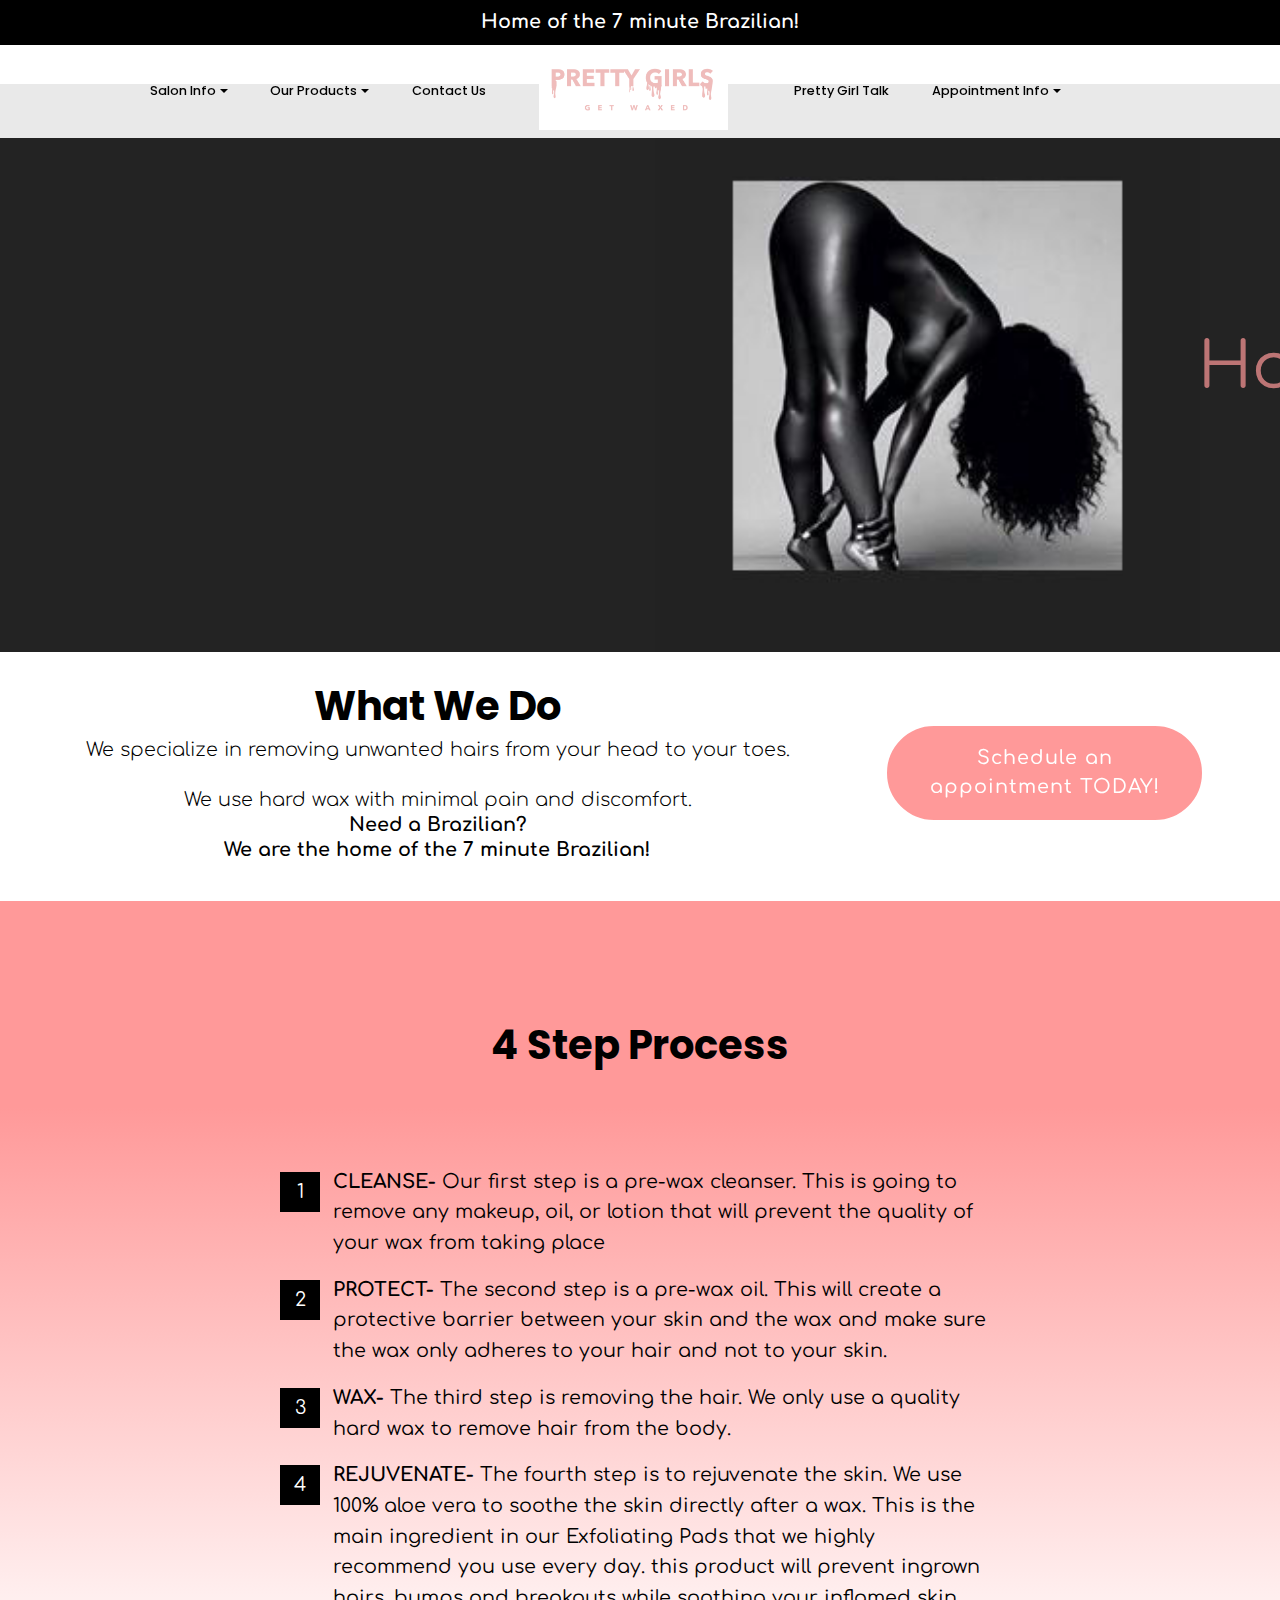
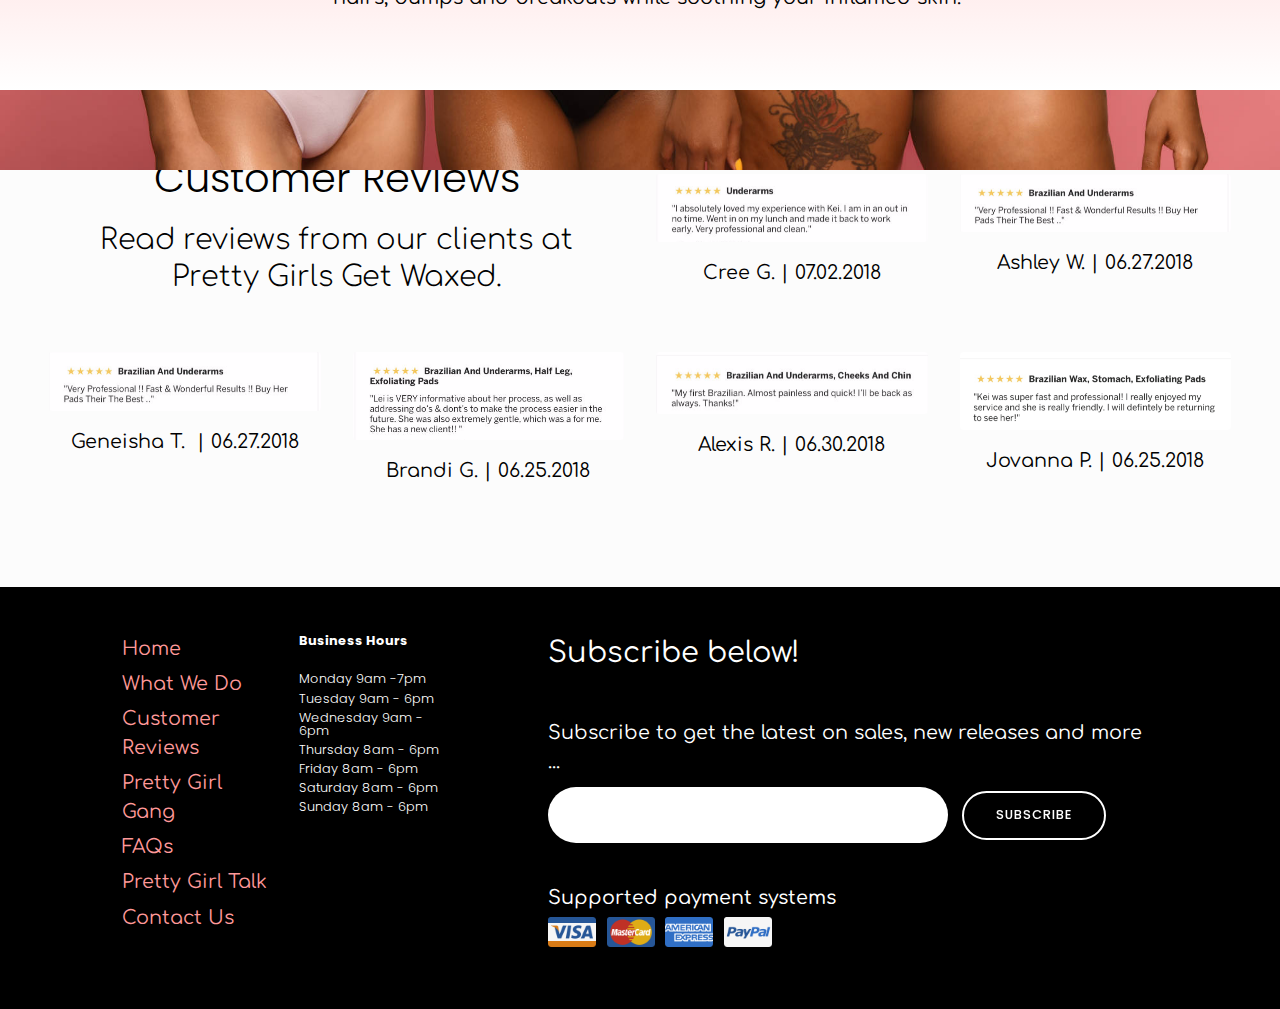
==== commit 5fbaf967: "create github pages" ====
--- a/page1.html
+++ b/page1.html
@@ -335,7 +335,7 @@
                         <div data-form-alert="" hidden="">
                             Thanks for filling out the form!
                         </div>
-                        <form class="mbr-form" action="https://mobirise.com/" method="post" data-form-title="My Mobirise Form"><input type="hidden" name="email" data-form-email="true" value="ArprJKw5Wwf+ElY/pa+i3WA42dNZy1YelIop41Ia55y7GxP6dt47EOy5g7bemc4Xrewe1GeCurZMlydhQrkBNrotCbipu0TJZPHLQGFwm1V9dkn3DfQMHfi/DHPJpqo+">
+                        <form class="mbr-form" action="https://mobirise.com/" method="post" data-form-title="My Mobirise Form"><input type="hidden" name="email" data-form-email="true" value="Y2KDsulNuXcyI/ybk4Qx7Cy5whUkk8je/fPUIB5PzU4cfD0M07ZU3Ehuz6HEVM9v3K9dKn9qiRa4kWD+tK6BXVUHnRElRvcCN8Yk6KDBloPc3vKTvBYo574y+++KqOZa">
                             <div class="input-wrap" data-for="email">
                                 <input type="text" class="field special-form display-7" name="email" data-form-field="E-mail" required="" id="email-footer3-l">
                             </div>
--- a/assets/mobirise/css/mbr-additional.css
+++ b/assets/mobirise/css/mbr-additional.css
@@ -1678,26 +1678,6 @@
 .cid-qW8KNWmdiG .menu-top B {
   color: #ffcccc;
 }
-.cid-qX9EC6YAMx {
-  padding-top: 120px;
-  padding-bottom: 120px;
-  background-color: #ffffff;
-}
-.cid-qX9EC6YAMx .container-fluid {
-  padding: 0 3rem;
-}
-.cid-qX9EC6YAMx .media-container-column {
-  padding: 0 2rem;
-}
-.cid-qX9EC6YAMx .mbr-section-title {
-  display: inline-block;
-  position: relative;
-}
-@media (max-width: 767px) {
-  .cid-qX9EC6YAMx .container-fluid {
-    padding: 0 1rem;
-  }
-}
 .cid-rbbnFsxGlc {
   padding-top: 120px;
   padding-bottom: 60px;
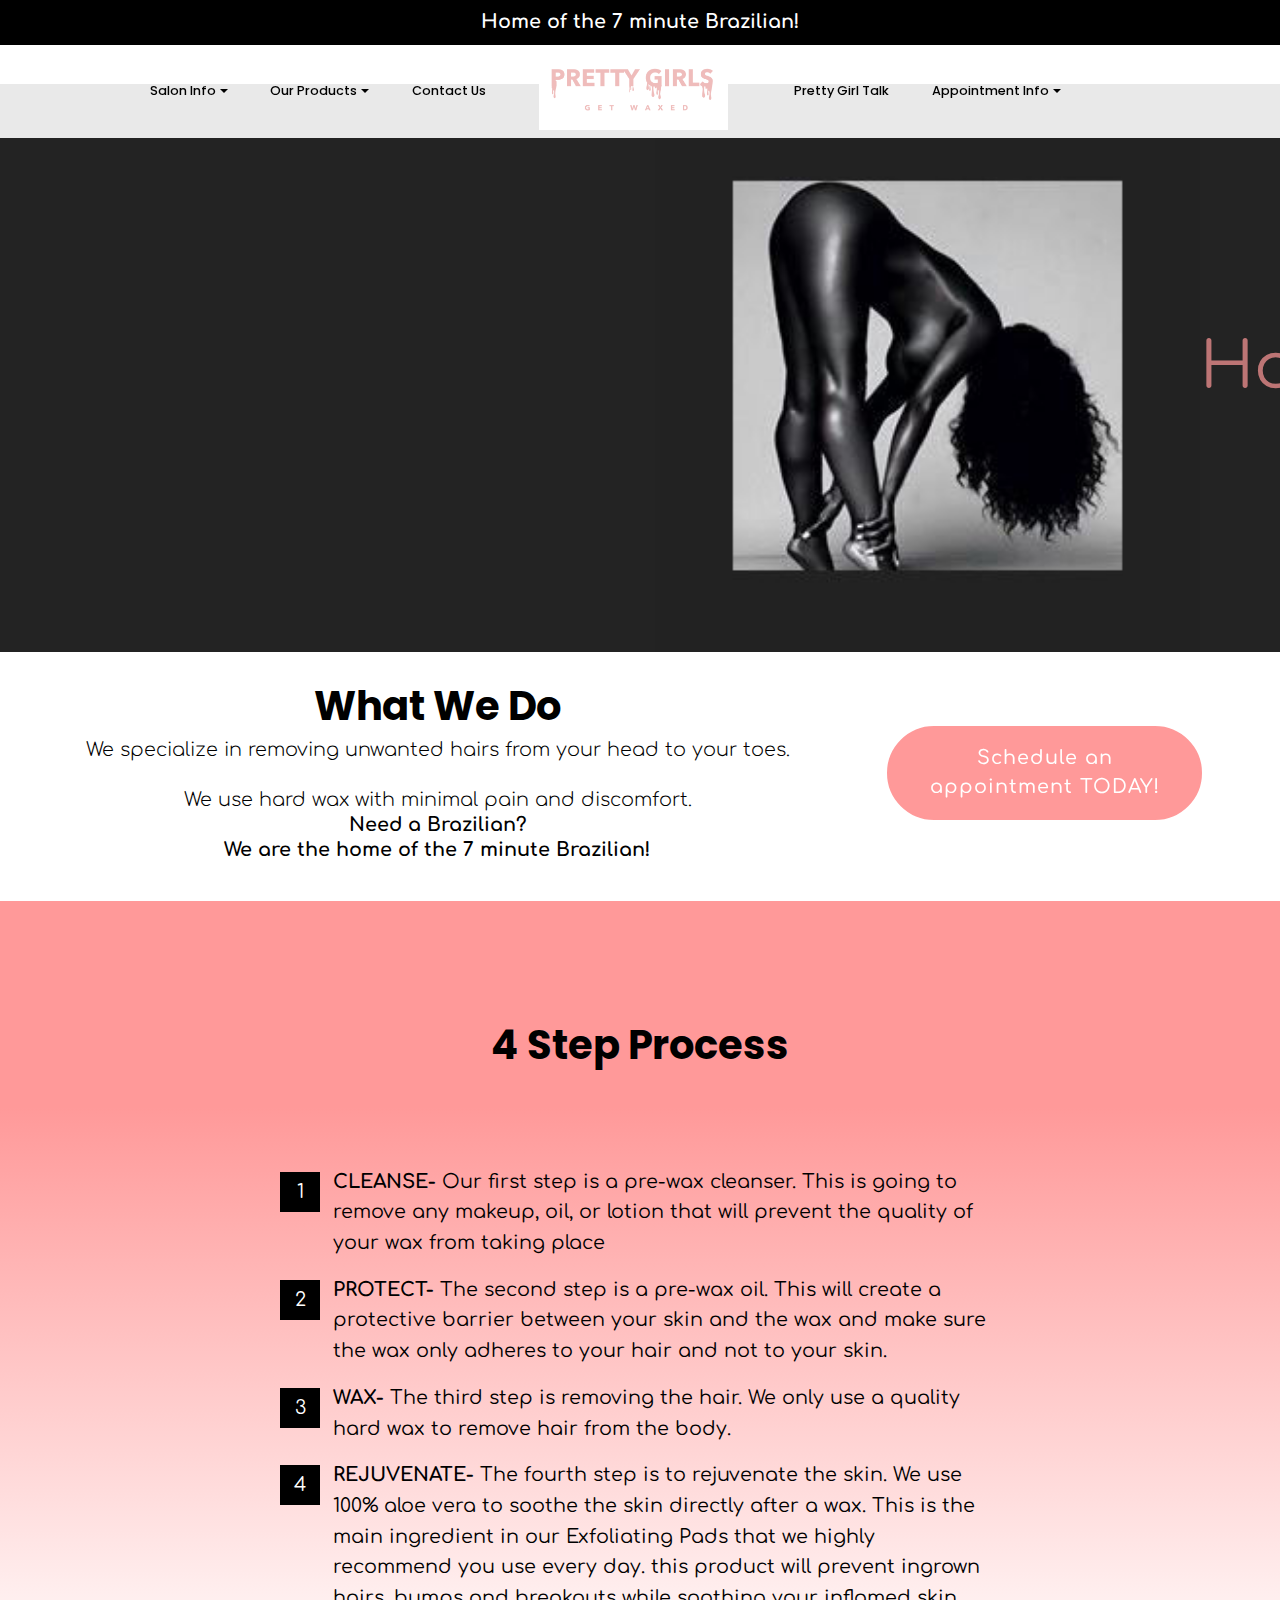
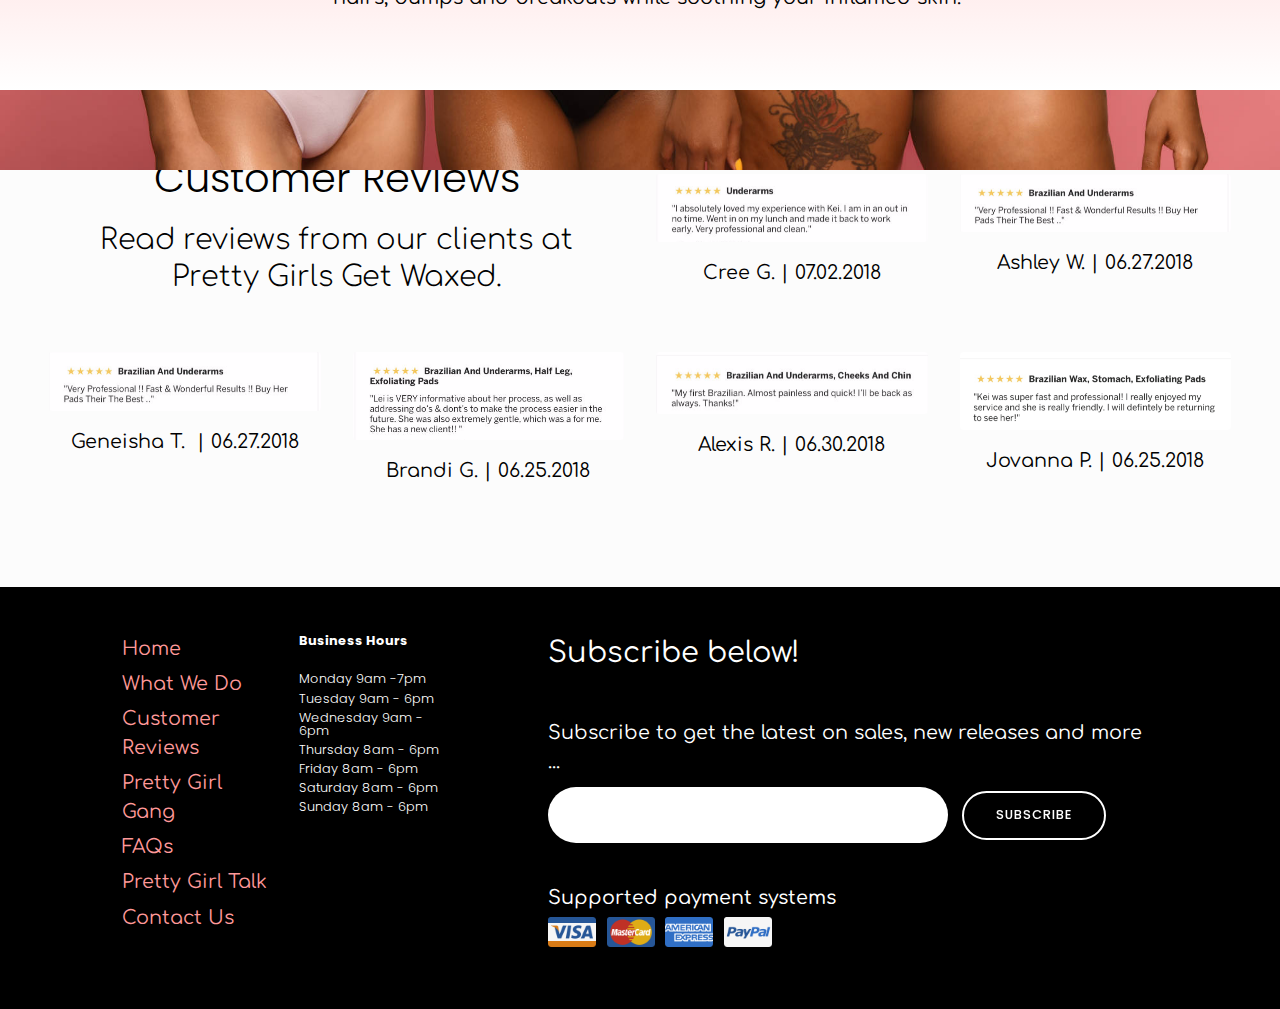
==== commit dac1c0de: "create github pages" ====
--- a/page1.html
+++ b/page1.html
@@ -335,7 +335,7 @@
                         <div data-form-alert="" hidden="">
                             Thanks for filling out the form!
                         </div>
-                        <form class="mbr-form" action="https://mobirise.com/" method="post" data-form-title="My Mobirise Form"><input type="hidden" name="email" data-form-email="true" value="Y2KDsulNuXcyI/ybk4Qx7Cy5whUkk8je/fPUIB5PzU4cfD0M07ZU3Ehuz6HEVM9v3K9dKn9qiRa4kWD+tK6BXVUHnRElRvcCN8Yk6KDBloPc3vKTvBYo574y+++KqOZa">
+                        <form class="mbr-form" action="https://mobirise.com/" method="post" data-form-title="My Mobirise Form"><input type="hidden" name="email" data-form-email="true" value="mGbPhodm4J2zkdpoqII9RFJOBgF/bLTc7BdBIDnc/7glM3CYkz5teIWNBLh+G6lvJSZBgxTTofeEE6xHmhmCTk8t8/nDFYUtnE8fkBKJ5diw16TPHqcqPBX4cBo7wXCd">
                             <div class="input-wrap" data-for="email">
                                 <input type="text" class="field special-form display-7" name="email" data-form-field="E-mail" required="" id="email-footer3-l">
                             </div>
--- a/assets/mobirise/css/mbr-additional.css
+++ b/assets/mobirise/css/mbr-additional.css
@@ -1678,6 +1678,26 @@
 .cid-qW8KNWmdiG .menu-top B {
   color: #ffcccc;
 }
+.cid-rbbCHpLPPJ {
+  padding-top: 30px;
+  padding-bottom: 90px;
+  background-color: #ffffff;
+}
+.cid-rbbCHpLPPJ .container-fluid {
+  padding: 0 3rem;
+}
+.cid-rbbCHpLPPJ .media-container-column {
+  padding: 0 2rem;
+}
+.cid-rbbCHpLPPJ .mbr-section-title {
+  display: inline-block;
+  position: relative;
+}
+@media (max-width: 767px) {
+  .cid-rbbCHpLPPJ .container-fluid {
+    padding: 0 1rem;
+  }
+}
 .cid-rbbnFsxGlc {
   padding-top: 120px;
   padding-bottom: 60px;
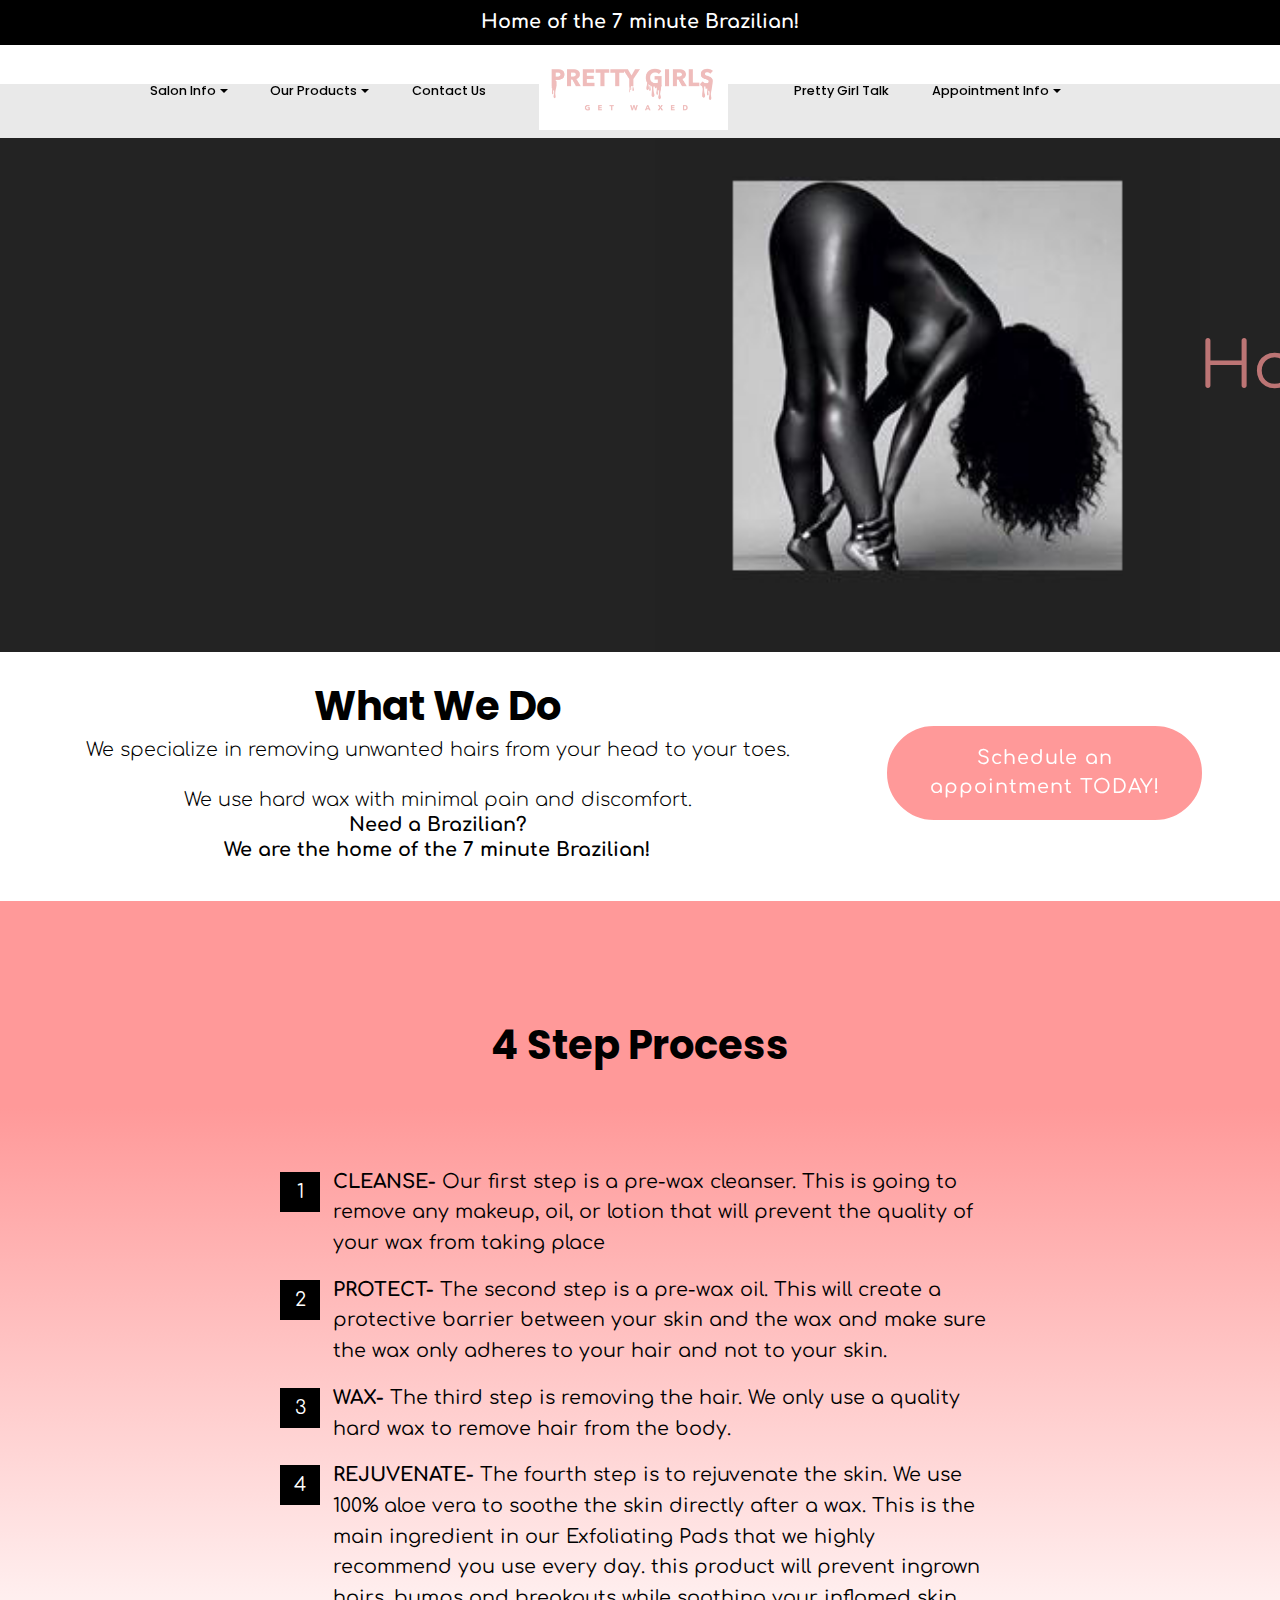
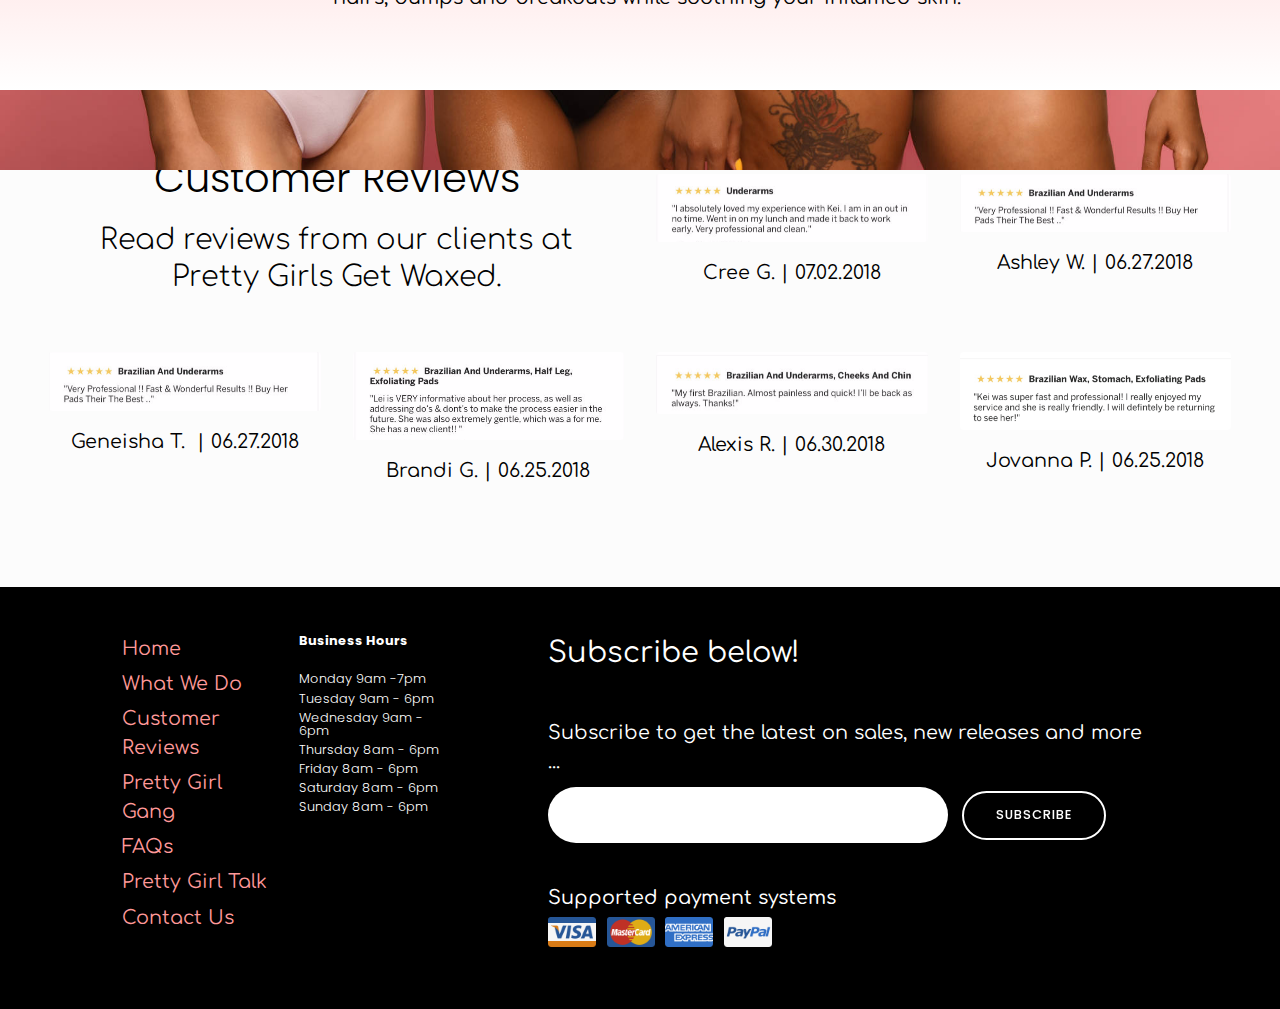
==== commit e74792ae: "create github pages" ====
--- a/page1.html
+++ b/page1.html
@@ -332,10 +332,8 @@
                       Subscribe to get the latest on sales, new releases and more ...
                     </span>
                     <div class="form1" data-form-type="formoid">
-                        <div data-form-alert="" hidden="">
-                            Thanks for filling out the form!
-                        </div>
-                        <form class="mbr-form" action="https://mobirise.com/" method="post" data-form-title="My Mobirise Form"><input type="hidden" name="email" data-form-email="true" value="mGbPhodm4J2zkdpoqII9RFJOBgF/bLTc7BdBIDnc/7glM3CYkz5teIWNBLh+G6lvJSZBgxTTofeEE6xHmhmCTk8t8/nDFYUtnE8fkBKJ5diw16TPHqcqPBX4cBo7wXCd">
+                        <div data-form-alert="" hidden="">Thanks for filling out the form!</div>
+                        <form class="mbr-form" action="https://mobirise.com/" method="post" data-form-title="My Mobirise Form"><input type="hidden" name="email" data-form-email="true" value="DoTodXwDqjZTzJdgNrda/uLBXFmhGlN3iEUYJuzty4B2Kz89awivejMpHTL00ZGDG6gCUnVFTJlx6dGBk+bTLPUoD9h7RuoPvOoy+SC5wOErI+1FiSU5V5dB2Kduzo0H">
                             <div class="input-wrap" data-for="email">
                                 <input type="text" class="field special-form display-7" name="email" data-form-field="E-mail" required="" id="email-footer3-l">
                             </div>
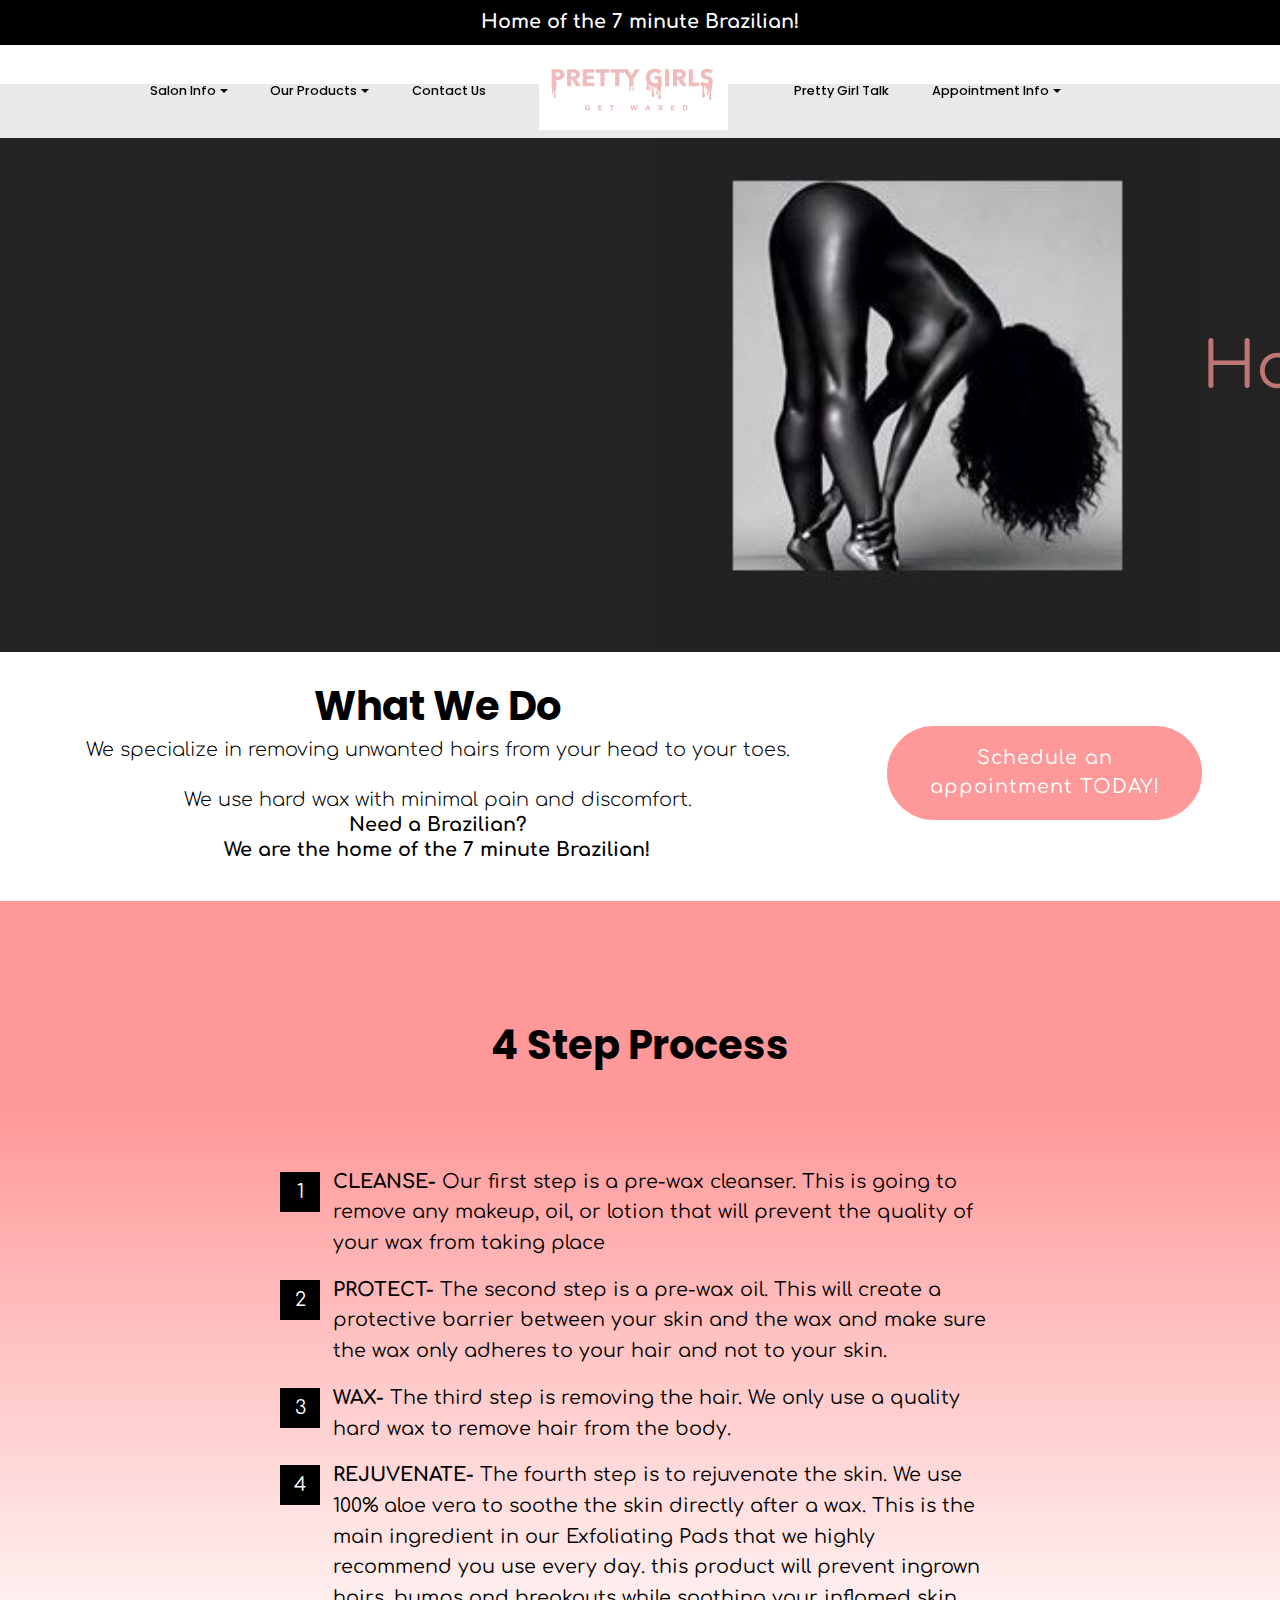
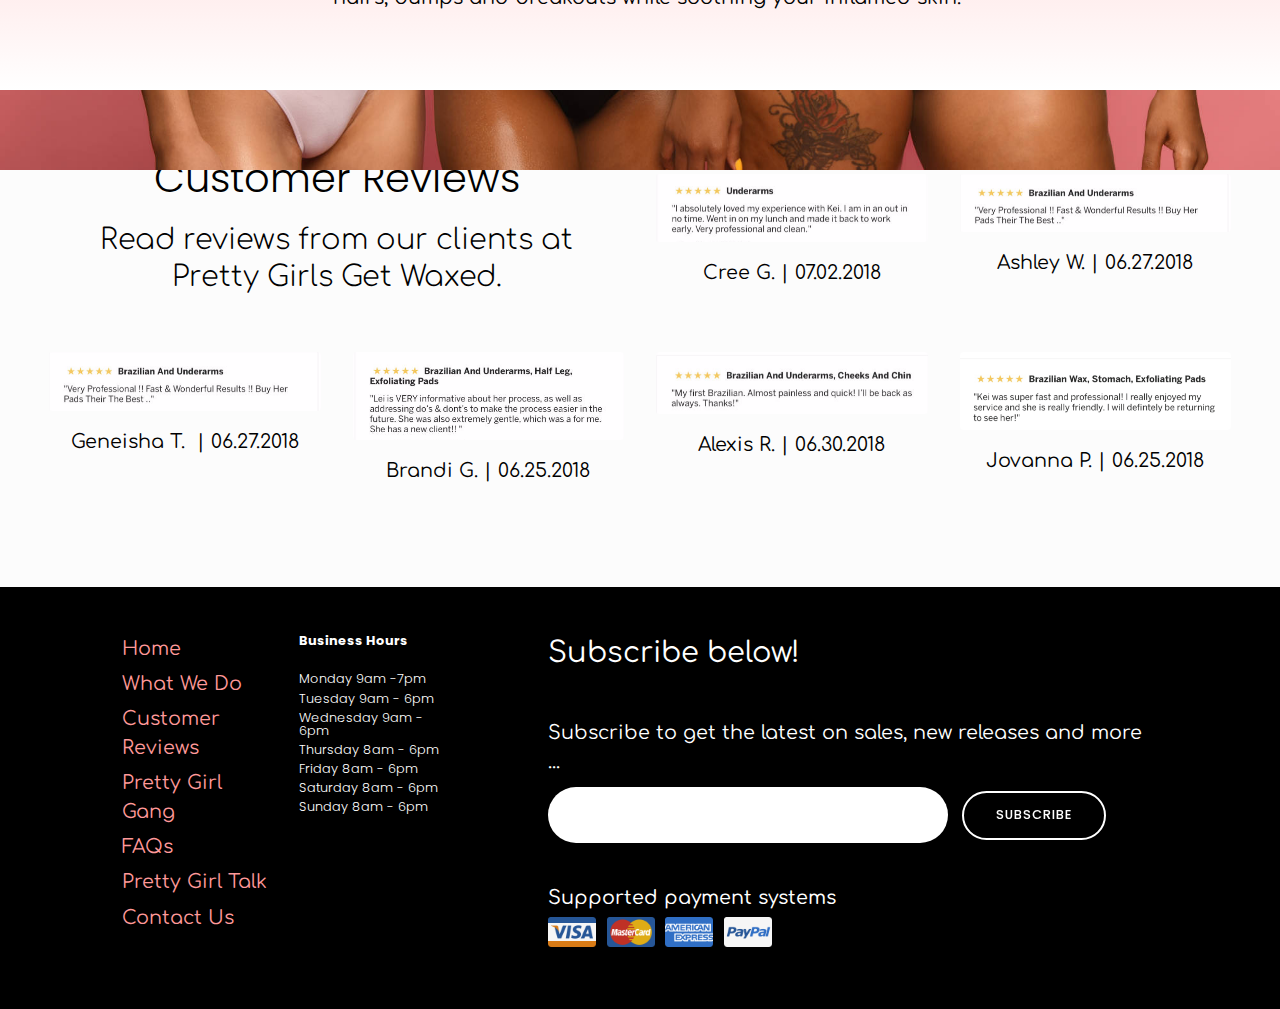
==== commit 4e6e130d: "create github pages" ====
--- a/page1.html
+++ b/page1.html
@@ -333,7 +333,7 @@
                     </span>
                     <div class="form1" data-form-type="formoid">
                         <div data-form-alert="" hidden="">Thanks for filling out the form!</div>
-                        <form class="mbr-form" action="https://mobirise.com/" method="post" data-form-title="My Mobirise Form"><input type="hidden" name="email" data-form-email="true" value="DoTodXwDqjZTzJdgNrda/uLBXFmhGlN3iEUYJuzty4B2Kz89awivejMpHTL00ZGDG6gCUnVFTJlx6dGBk+bTLPUoD9h7RuoPvOoy+SC5wOErI+1FiSU5V5dB2Kduzo0H">
+                        <form class="mbr-form" action="https://mobirise.com/" method="post" data-form-title="My Mobirise Form"><input type="hidden" name="email" data-form-email="true" value="Kszzmi0ZHGotYlxwzzliTMgtFeLGprQoDw6gs3wHjpQA2IFsvtNCGUaRuG5aoBOYMtb+PbSti8JnG31WqNYWxdqB14uwsluBbGVBmyqV7h8LxbycNPeuirLpWS/rgCxc">
                             <div class="input-wrap" data-for="email">
                                 <input type="text" class="field special-form display-7" name="email" data-form-field="E-mail" required="" id="email-footer3-l">
                             </div>
--- a/assets/mobirise/css/mbr-additional.css
+++ b/assets/mobirise/css/mbr-additional.css
@@ -1701,11 +1701,17 @@
 .cid-rbbnFsxGlc {
   padding-top: 120px;
   padding-bottom: 60px;
-  background-color: #000000;
+  background-image: url("../../../assets/images/11blue-1-1200x1200.jpg");
 }
 .cid-rbbnFsxGlc .mbr-overlay {
   background-color: #5a31fb;
   background: linear-gradient(90deg, #5a31fb, #000000);
+}
+.cid-rbbnFsxGlc H2 {
+  color: #ffcccc;
+}
+.cid-rbbnFsxGlc .mbr-section-subtitle {
+  color: #ffffff;
 }
 .cid-qX9w9Fn1Cs {
   padding-top: 60px;
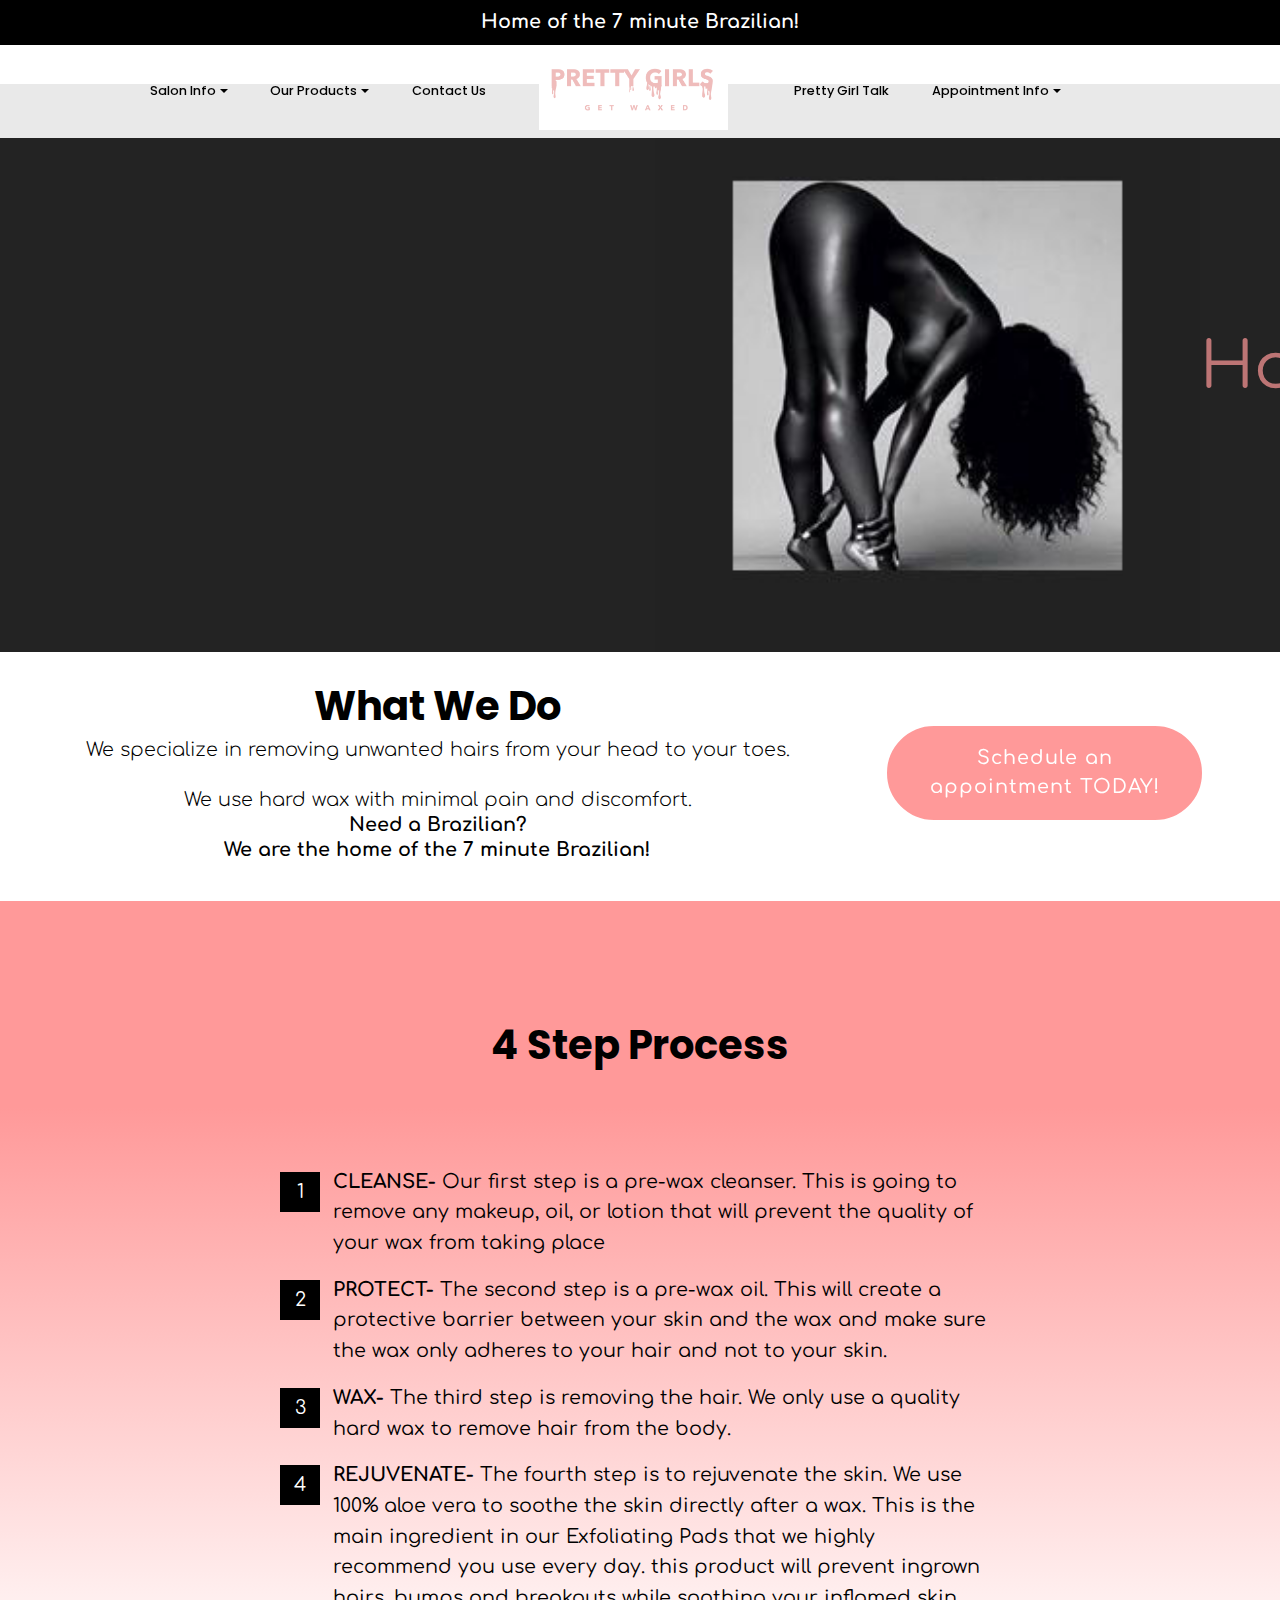
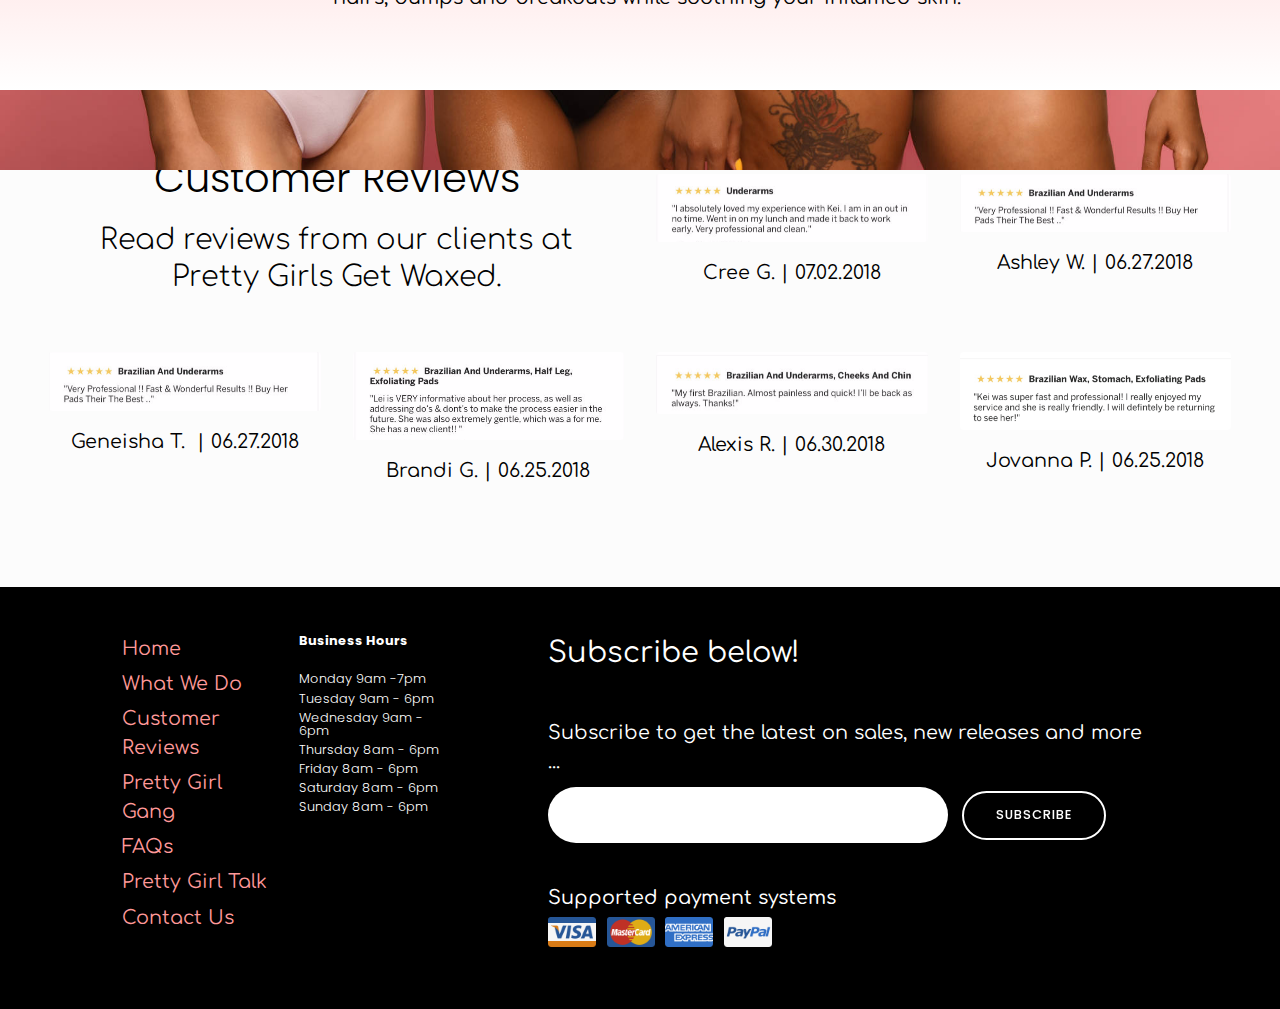
==== commit d246e064: "create github pages" ====
--- a/page1.html
+++ b/page1.html
@@ -35,7 +35,22 @@
 
 
 <script>var shopcartSettings = {"shopcart_top_offset":120,"side_offset":20,"site_width":1150,"shopcart_icon_color":"#FFFFFF","shopcart_back_color":"#000000","shopcart_icon_size":30,"sc_count_color":"#FFFFFF","sc_count_back_color":"#f9aeca","sc_count_size":14,"checkout_button":"Check out with"};</script>
-  <section class="menu popup-btn-cards cid-qW8cpJUBlB" once="menu" id="menu2-5">
+  <section class="cid-qWZ8j4qhfH" id="content7-1j">
+
+    
+
+    
+    <div class="container-fluid">
+        <div class="row justify-content-center">
+            <div class="col-12 col-lg-6 col-md-8 align-center">
+                
+                <h2 class="mbr-section-title align-center mbr-fonts-style mbr-bold display-2"></h2>
+            </div>
+        </div>
+    </div>
+</section>
+
+<section class="menu popup-btn-cards cid-qW8cpJUBlB" once="menu" id="menu2-5">
 
     
     
@@ -95,21 +110,6 @@
     </nav>
 </section>
 
-<section class="cid-qWZ8j4qhfH" id="content7-1j">
-
-    
-
-    
-    <div class="container-fluid">
-        <div class="row justify-content-center">
-            <div class="col-12 col-lg-6 col-md-8 align-center">
-                
-                <h2 class="mbr-section-title align-center mbr-fonts-style mbr-bold display-2"></h2>
-            </div>
-        </div>
-    </div>
-</section>
-
 <section class="header8 cid-qWkBuk99Wl" id="header8-1a">
 
     
@@ -333,7 +333,7 @@
                     </span>
                     <div class="form1" data-form-type="formoid">
                         <div data-form-alert="" hidden="">Thanks for filling out the form!</div>
-                        <form class="mbr-form" action="https://mobirise.com/" method="post" data-form-title="My Mobirise Form"><input type="hidden" name="email" data-form-email="true" value="Kszzmi0ZHGotYlxwzzliTMgtFeLGprQoDw6gs3wHjpQA2IFsvtNCGUaRuG5aoBOYMtb+PbSti8JnG31WqNYWxdqB14uwsluBbGVBmyqV7h8LxbycNPeuirLpWS/rgCxc">
+                        <form class="mbr-form" action="https://mobirise.com/" method="post" data-form-title="My Mobirise Form"><input type="hidden" name="email" data-form-email="true" value="KFPD2tLuuUFnZbfuZN/sNkYMddRZspA9mKR5rYsIjbAG+oVKqhKWXDfILnbaRL1dJ/Z8zsnYDAD94FFFbT6HE8jFJY+JmHHdx4K+xN8kxRGwZGpX4O7af9qTtrKp1g+M">
                             <div class="input-wrap" data-for="email">
                                 <input type="text" class="field special-form display-7" name="email" data-form-field="E-mail" required="" id="email-footer3-l">
                             </div>
--- a/assets/mobirise/css/mbr-additional.css
+++ b/assets/mobirise/css/mbr-additional.css
@@ -1680,8 +1680,8 @@
 }
 .cid-rbbCHpLPPJ {
   padding-top: 30px;
-  padding-bottom: 90px;
-  background-color: #ffffff;
+  padding-bottom: 30px;
+  background-color: #000000;
 }
 .cid-rbbCHpLPPJ .container-fluid {
   padding: 0 3rem;
@@ -1712,6 +1712,26 @@
 }
 .cid-rbbnFsxGlc .mbr-section-subtitle {
   color: #ffffff;
+}
+.cid-rbcOXFvxPj {
+  padding-top: 30px;
+  padding-bottom: 0px;
+  background-color: #000000;
+}
+.cid-rbcOXFvxPj .container-fluid {
+  padding: 0 3rem;
+}
+.cid-rbcOXFvxPj .media-container-column {
+  padding: 0 2rem;
+}
+.cid-rbcOXFvxPj .mbr-section-title {
+  display: inline-block;
+  position: relative;
+}
+@media (max-width: 767px) {
+  .cid-rbcOXFvxPj .container-fluid {
+    padding: 0 1rem;
+  }
 }
 .cid-qX9w9Fn1Cs {
   padding-top: 60px;
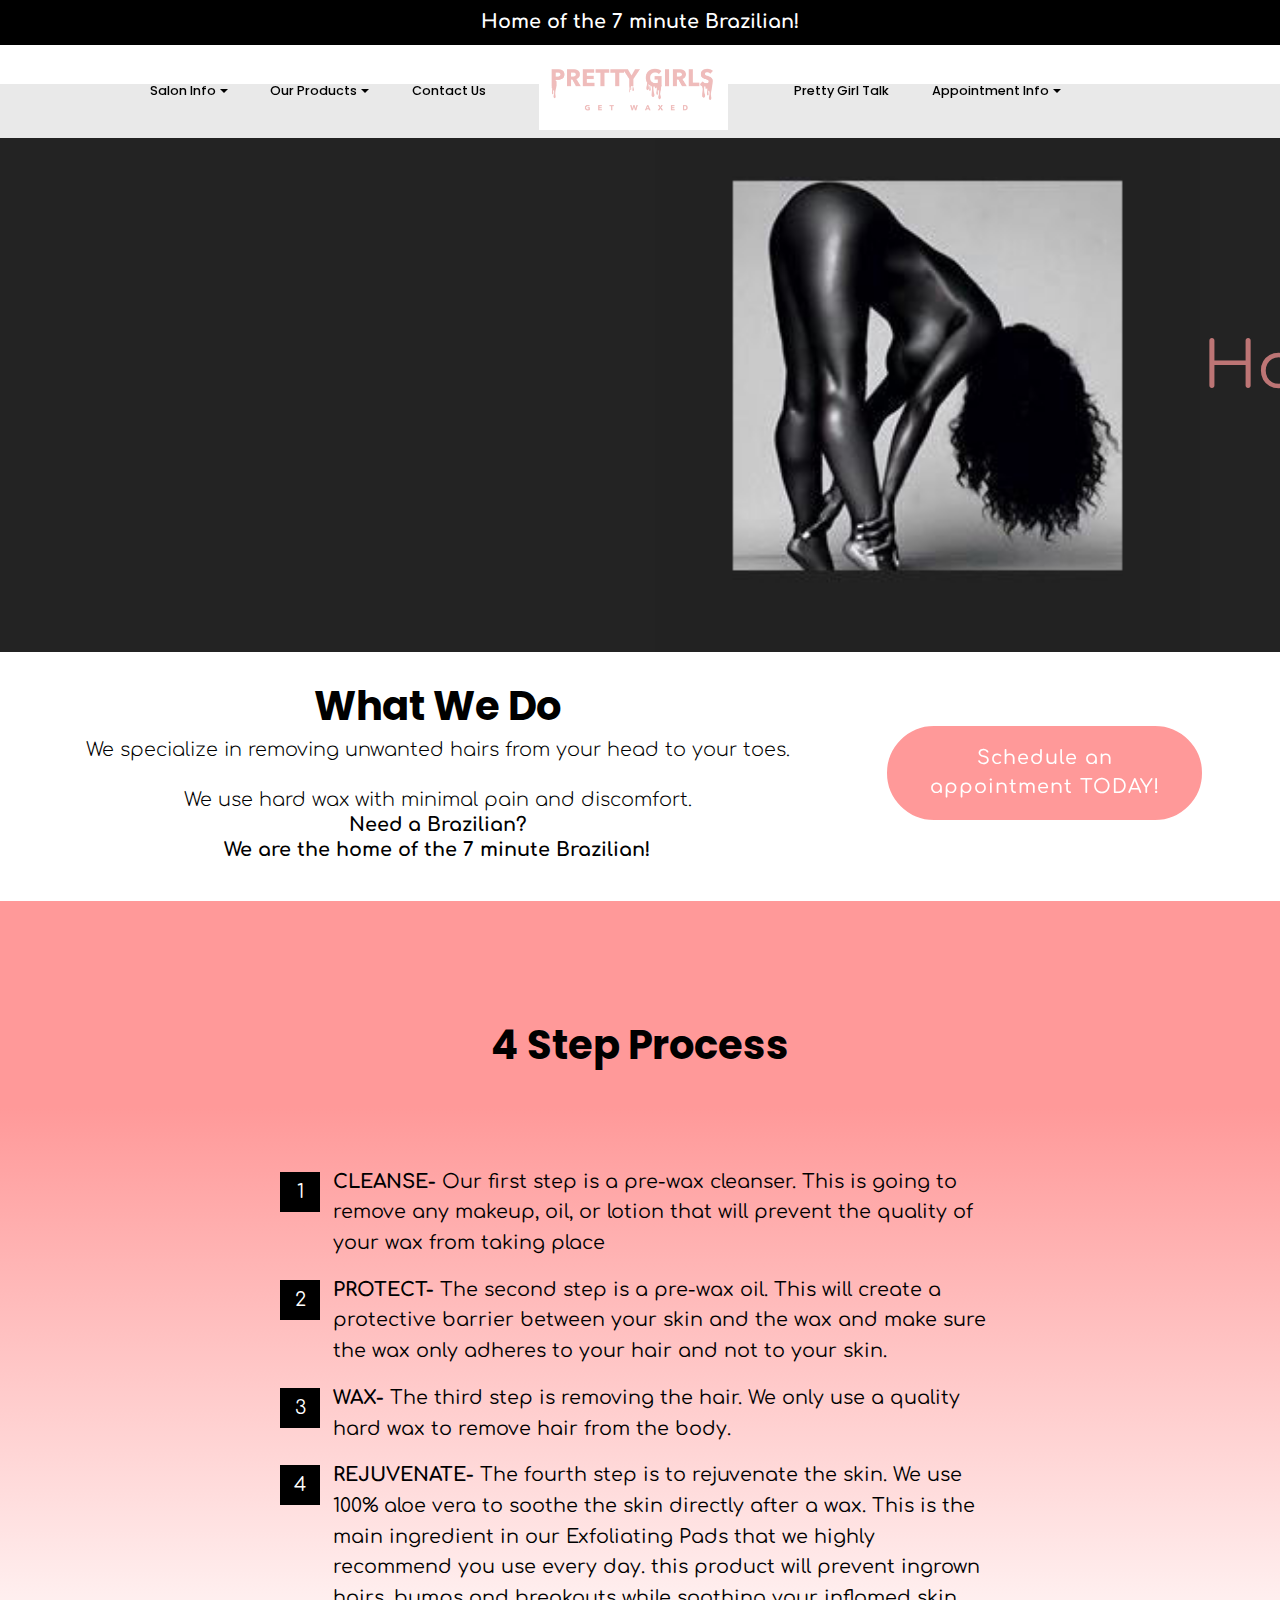
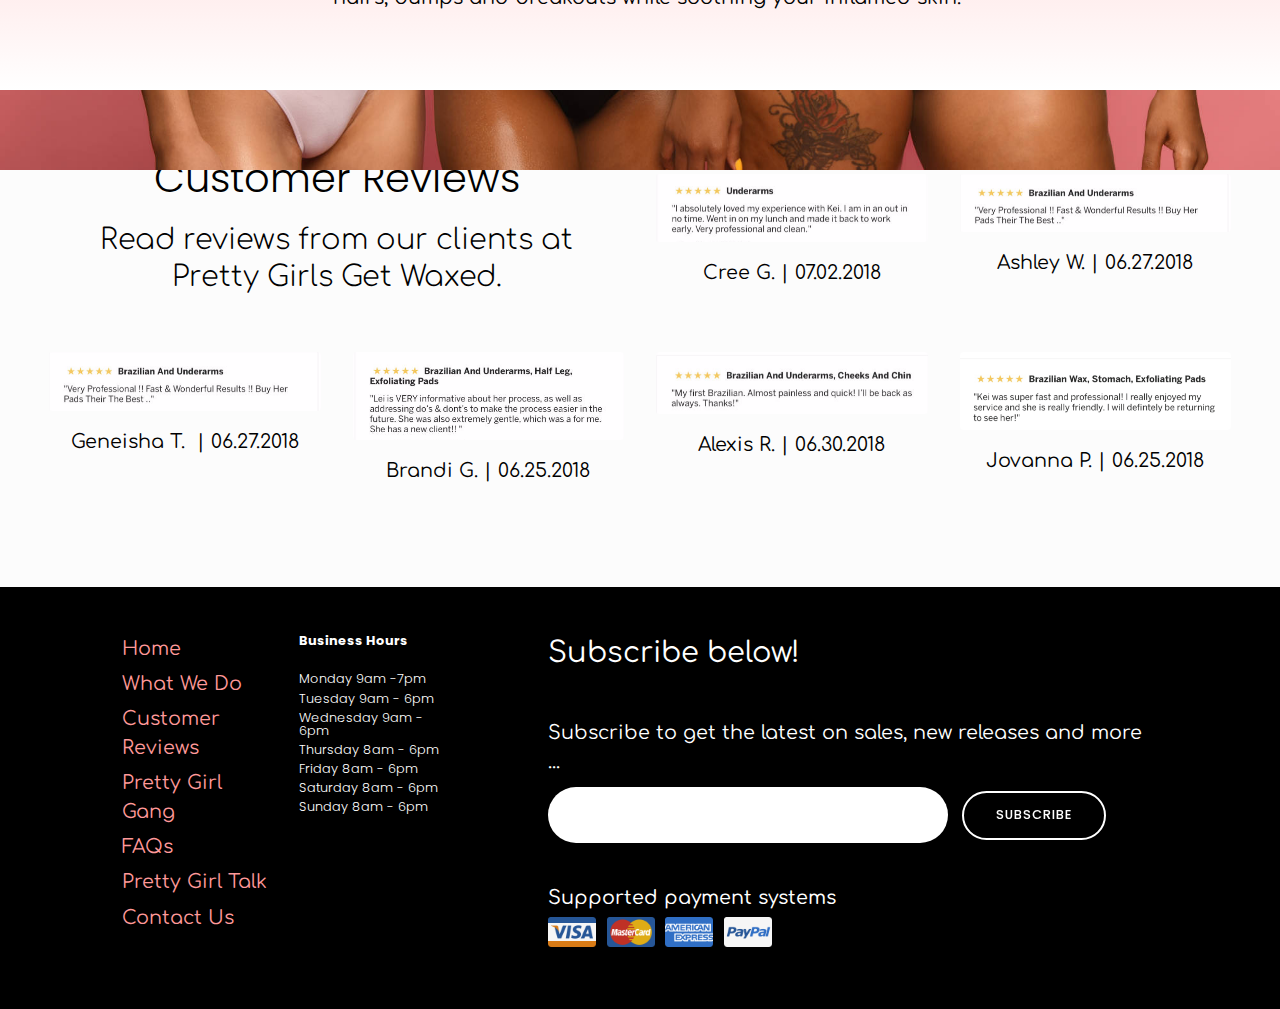
==== commit cdbacab3: "create github pages" ====
--- a/page1.html
+++ b/page1.html
@@ -333,7 +333,7 @@
                     </span>
                     <div class="form1" data-form-type="formoid">
                         <div data-form-alert="" hidden="">Thanks for filling out the form!</div>
-                        <form class="mbr-form" action="https://mobirise.com/" method="post" data-form-title="My Mobirise Form"><input type="hidden" name="email" data-form-email="true" value="KFPD2tLuuUFnZbfuZN/sNkYMddRZspA9mKR5rYsIjbAG+oVKqhKWXDfILnbaRL1dJ/Z8zsnYDAD94FFFbT6HE8jFJY+JmHHdx4K+xN8kxRGwZGpX4O7af9qTtrKp1g+M">
+                        <form class="mbr-form" action="https://mobirise.com/" method="post" data-form-title="My Mobirise Form"><input type="hidden" name="email" data-form-email="true" value="zefls/jZuGhnlcPI9a0jwdayy6xfXuZ45jGA38lm4XUQU8l3jIMUtNA82aq48fNxWXSmL4XfjiFdMpui9CLHmqVneITFIya7Q9jcFFm6PPjls5L0tVb2LHmpVlQN+XmO">
                             <div class="input-wrap" data-for="email">
                                 <input type="text" class="field special-form display-7" name="email" data-form-field="E-mail" required="" id="email-footer3-l">
                             </div>
--- a/assets/mobirise/css/mbr-additional.css
+++ b/assets/mobirise/css/mbr-additional.css
@@ -1701,7 +1701,7 @@
 .cid-rbbnFsxGlc {
   padding-top: 120px;
   padding-bottom: 60px;
-  background-image: url("../../../assets/images/11blue-1-1200x1200.jpg");
+  background-color: #000000;
 }
 .cid-rbbnFsxGlc .mbr-overlay {
   background-color: #5a31fb;
